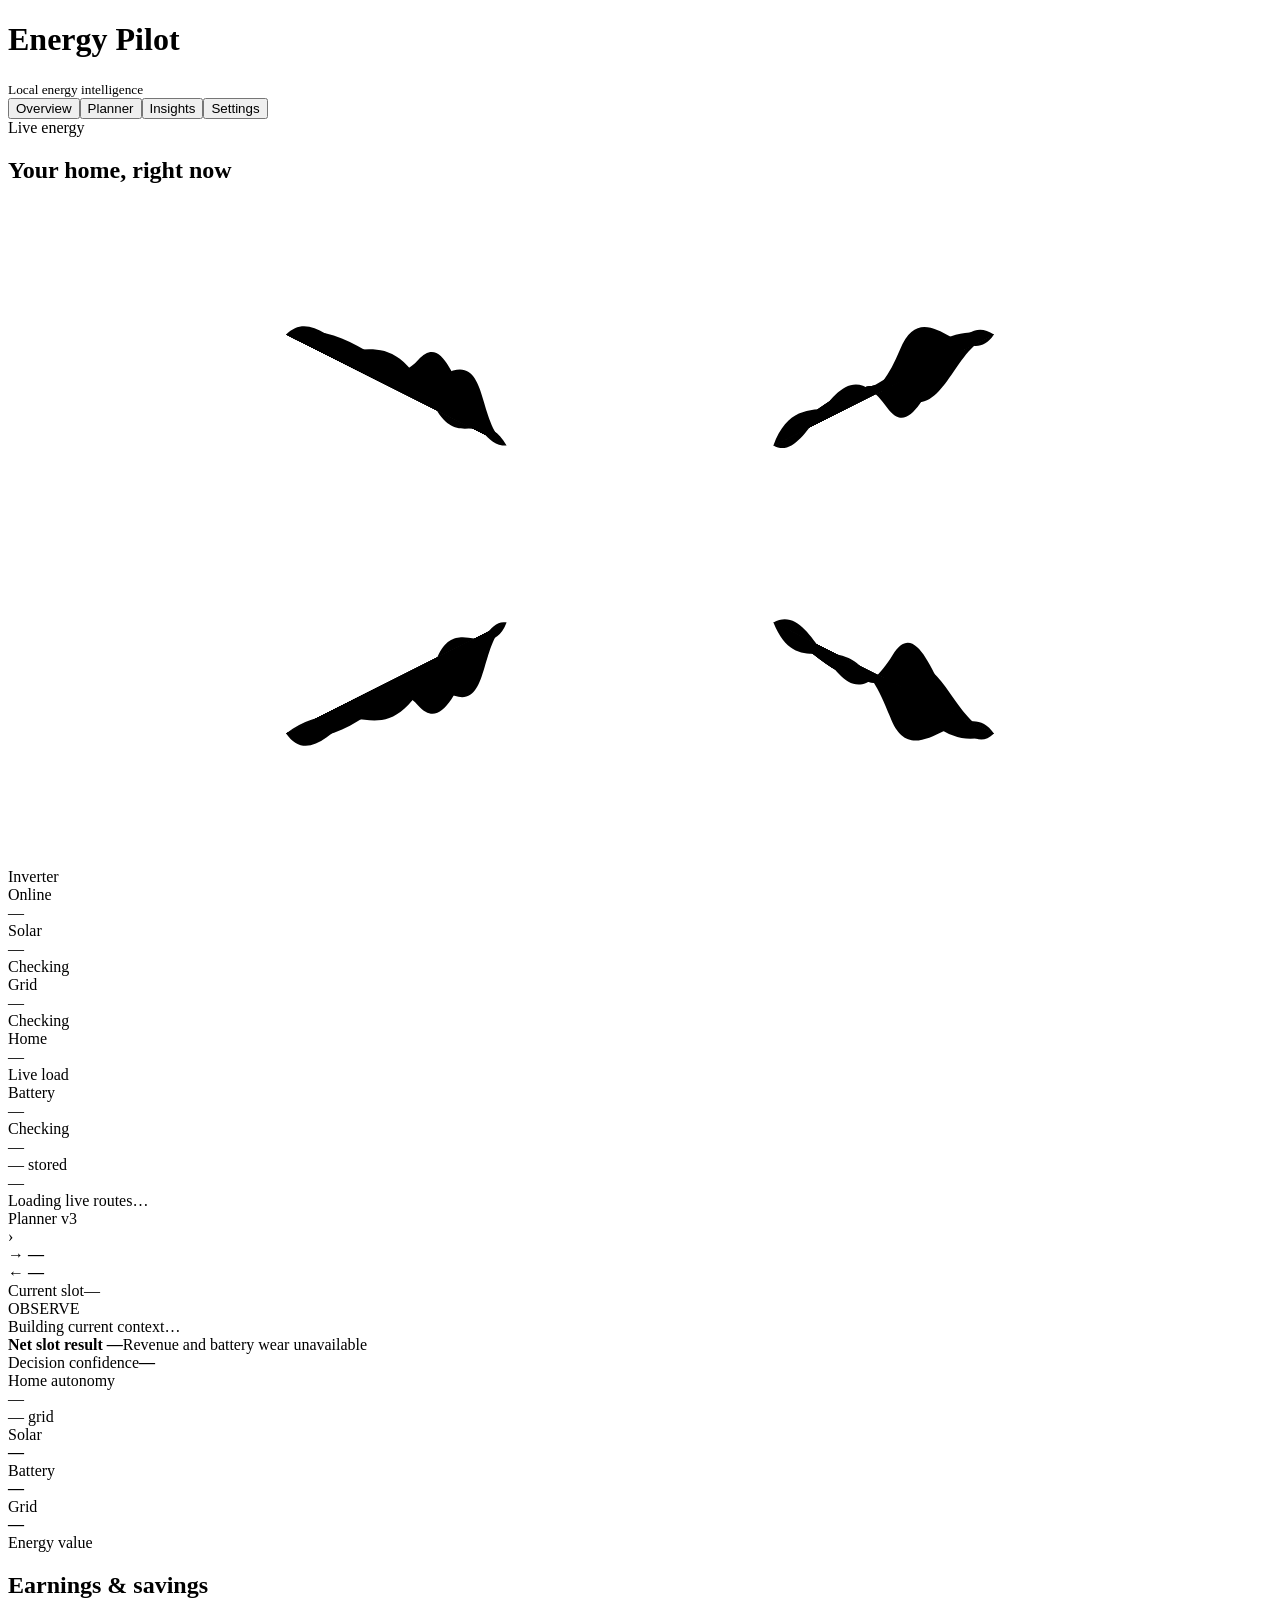
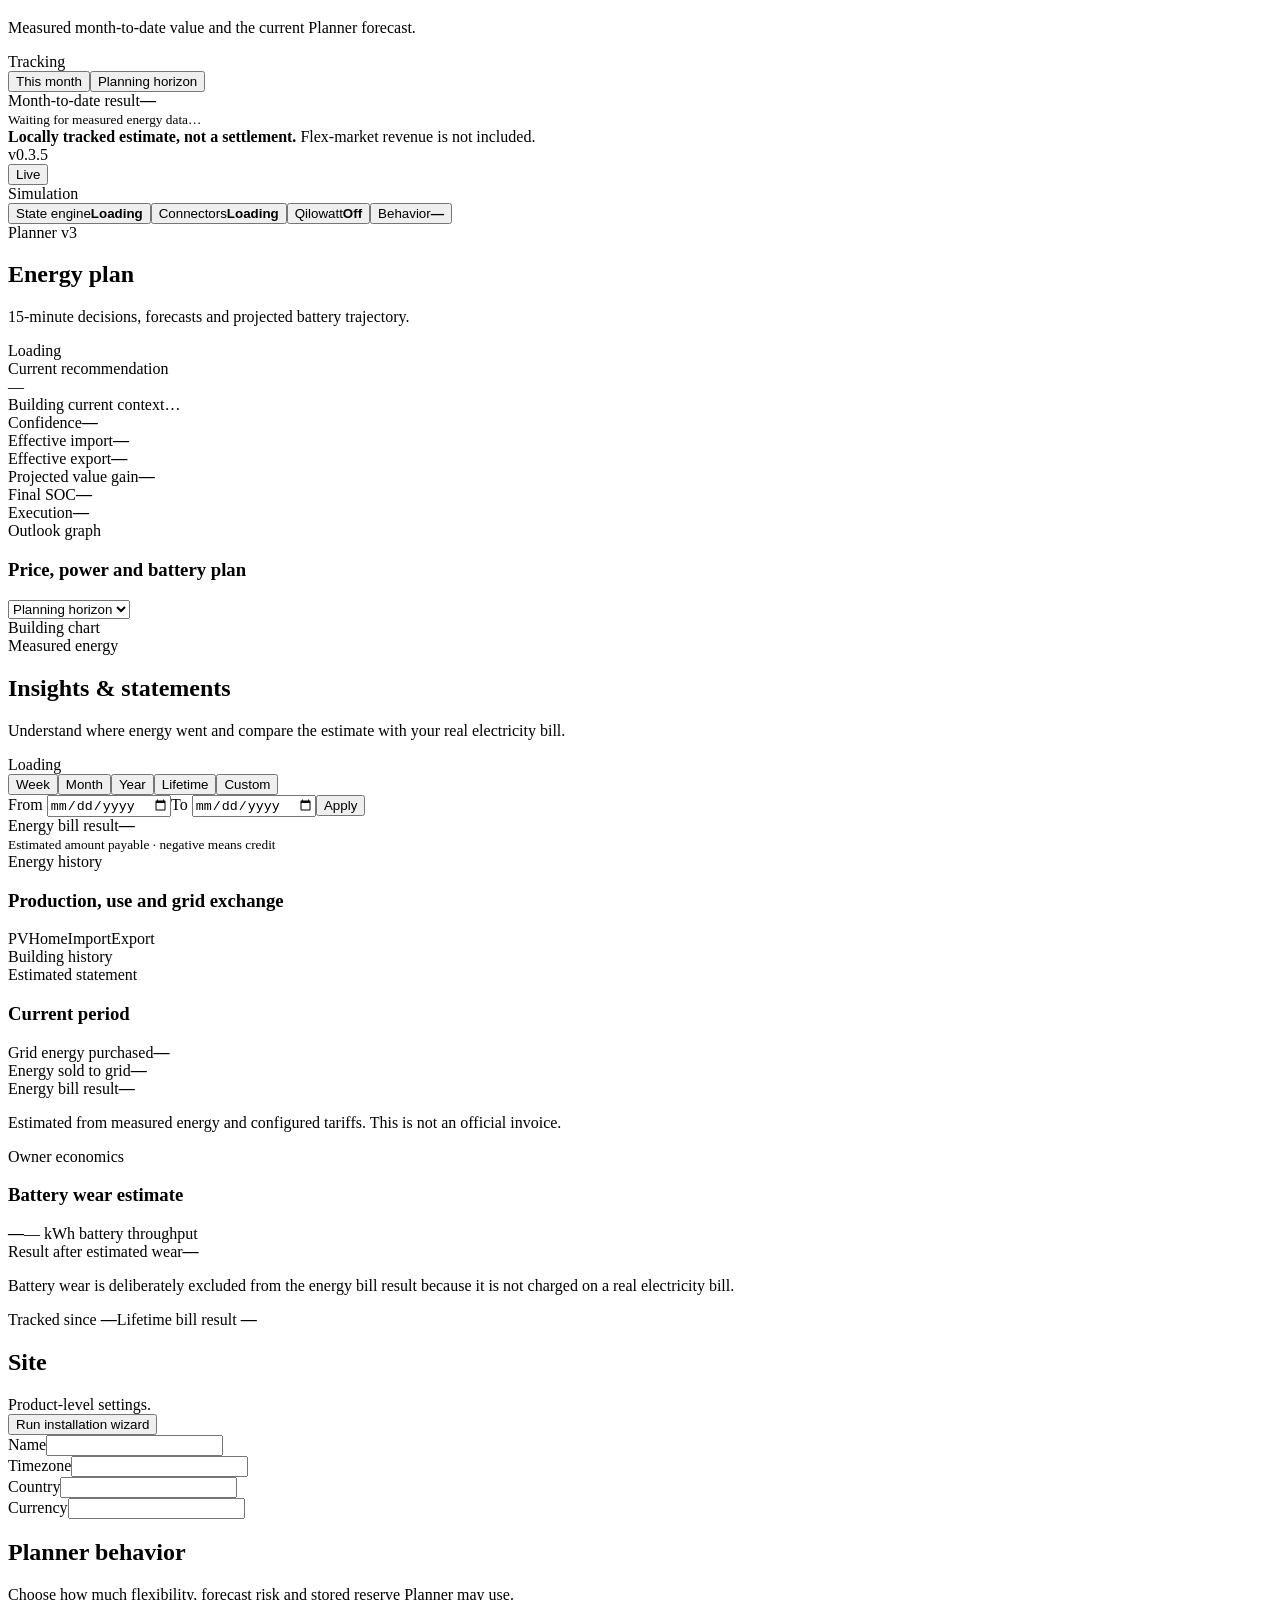
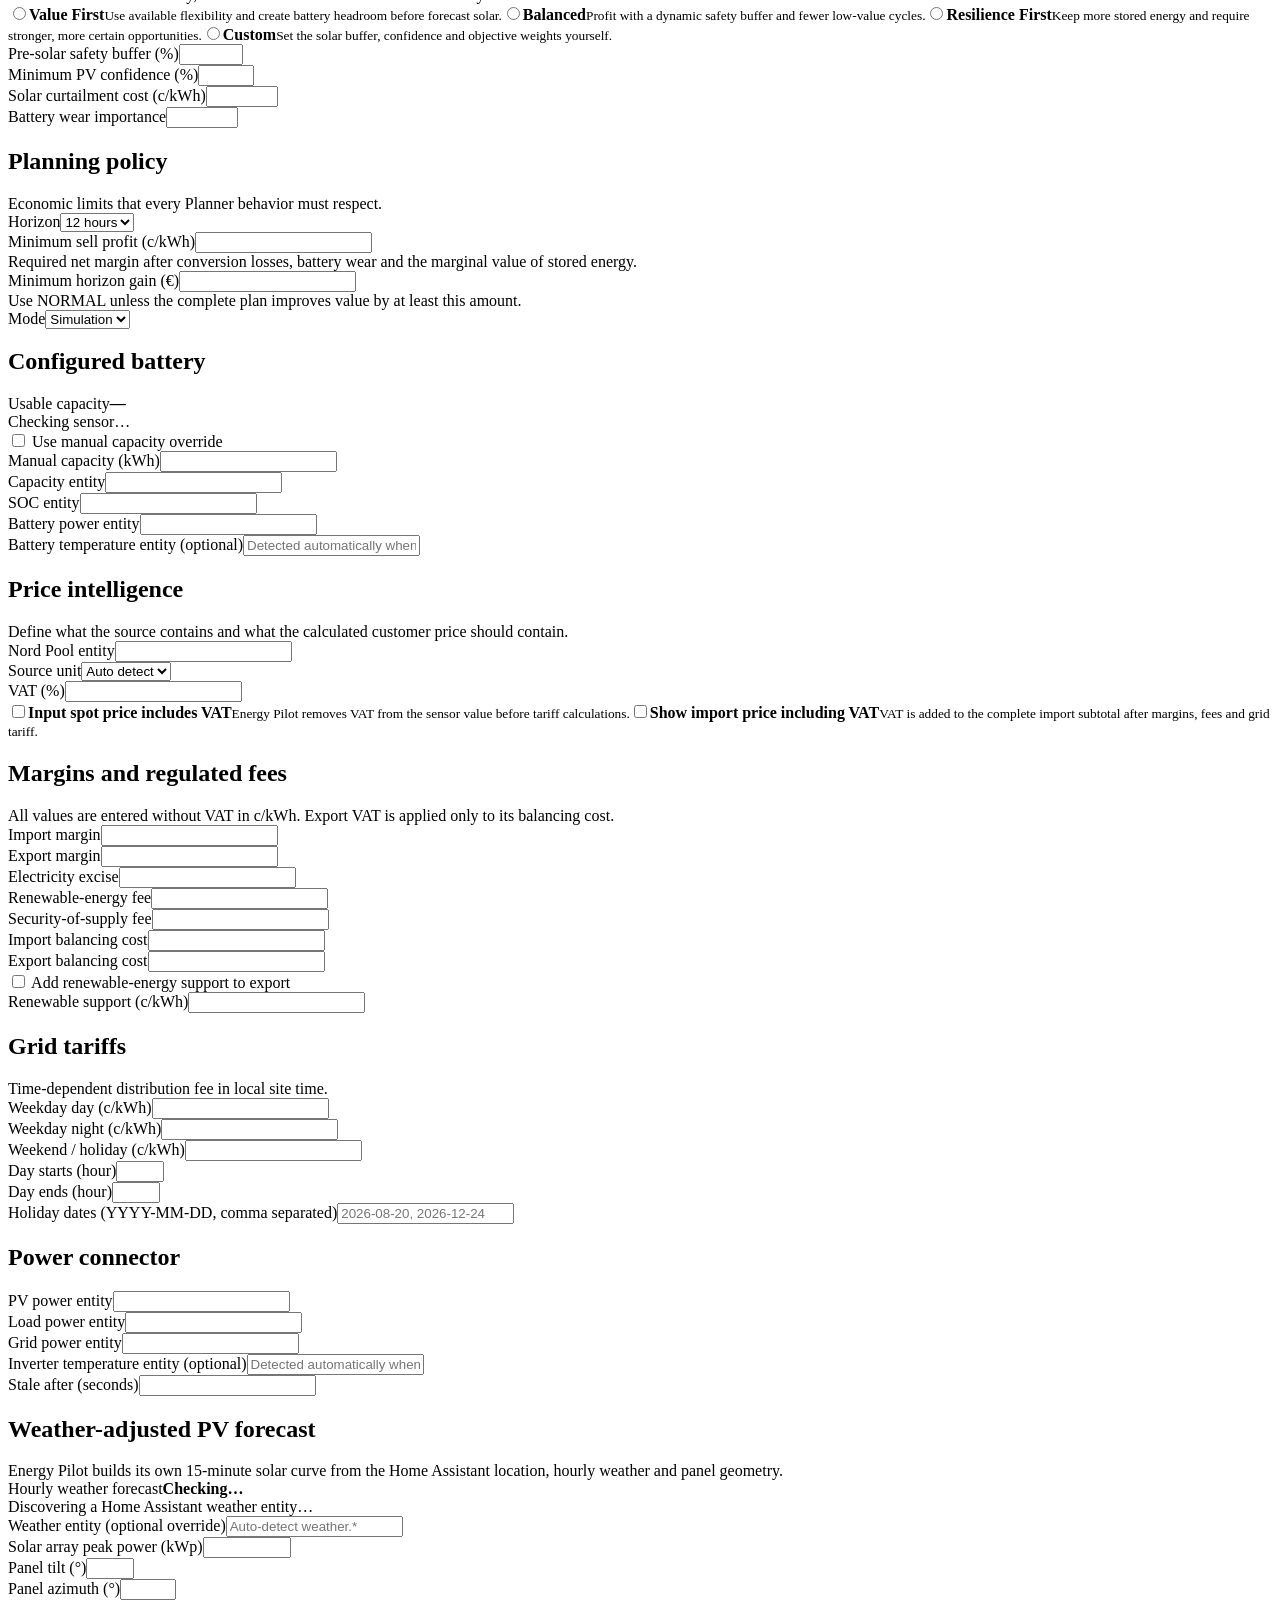
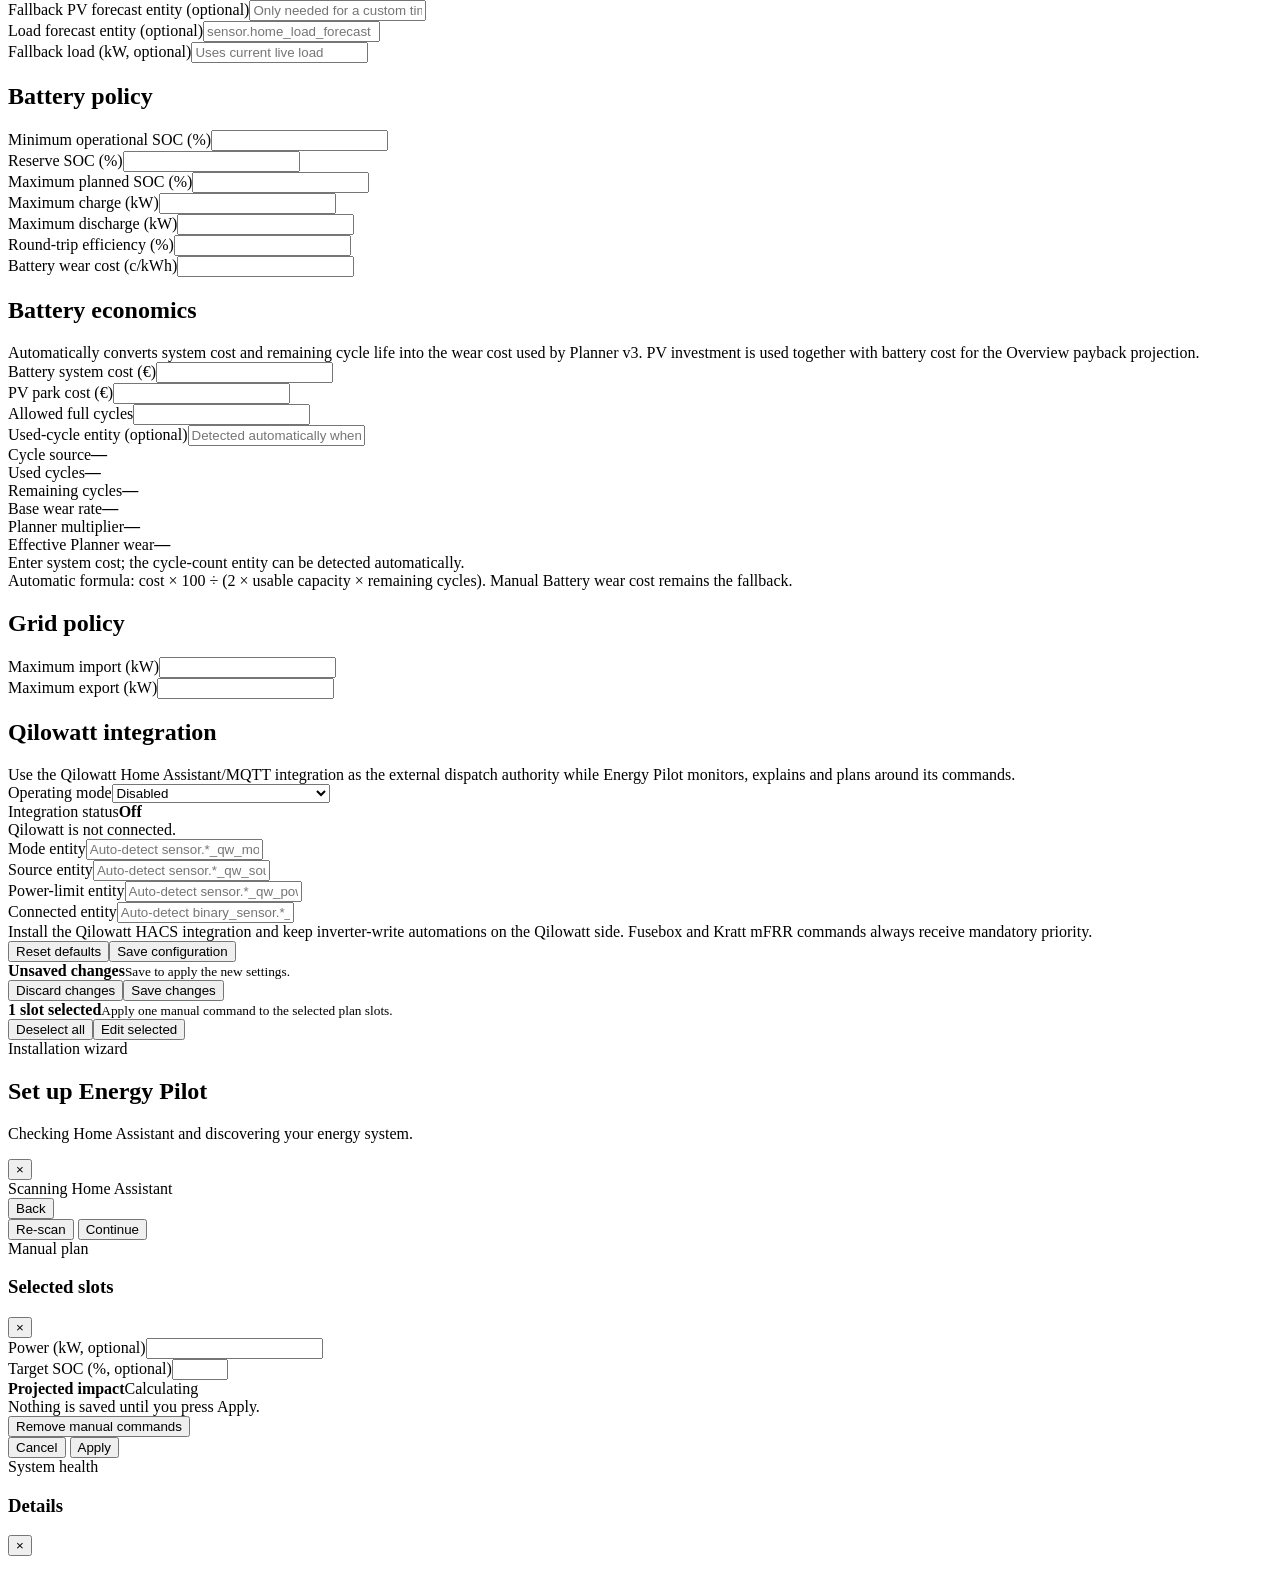
==== energy_pilot/app/static/index.html @ bb008807 "Release Energy Pilot v0.3.5" ====
<!doctype html>
<html lang="en">
<head>
<meta charset="utf-8"><meta name="viewport" content="width=device-width,initial-scale=1">
<title>Energy Pilot</title>
<link rel="icon" href="static/house.svg?v=0.3.5" type="image/svg+xml">
<link rel="stylesheet" href="static/styles.css?v=0.3.5-energy-value">
</head><body><main>
<div class="topbar"><div class="brand"><div class="mark"><span class="icon-shape icon-house" aria-hidden="true"></span></div><div><h1>Energy Pilot</h1><small id="siteLabel">Local energy intelligence</small></div></div><div class="nav" aria-label="Primary navigation"><button class="tab active" data-tab="overview"><span class="icon-shape icon-house nav-icon" aria-hidden="true"></span><span>Overview</span></button><button class="tab" data-tab="plannerPage"><span class="icon-shape icon-planner nav-icon" aria-hidden="true"></span><span>Planner</span></button><button class="tab" data-tab="insightsPage"><span class="icon-shape icon-insights nav-icon" aria-hidden="true"></span><span>Insights</span></button><button class="tab" data-tab="settings"><span class="icon-shape icon-settings nav-icon" aria-hidden="true"></span><span>Settings</span></button></div></div>
<section id="overview"><div class="hero">
<div class="card flow-card"><div class="flow-title"><div class="eyebrow">Live energy</div><h2>Your home, right now</h2><span id="flowHeadline" aria-hidden="true"></span></div>
<div class="stage">
<svg viewBox="0 0 900 470" preserveAspectRatio="none" aria-hidden="true">
<defs>
<linearGradient id="gradSolarInverter" x1="198" y1="93" x2="355" y2="172" gradientUnits="userSpaceOnUse"><stop stop-color="#ffb45c"/><stop offset=".47" stop-color="#ee62fa"/><stop offset="1" stop-color="#7db8ff"/></linearGradient>
<linearGradient id="gradGridInverter" x1="198" y1="377" x2="355" y2="298" gradientUnits="userSpaceOnUse"><stop stop-color="#55b7ff"/><stop offset=".5" stop-color="#dc5eff"/><stop offset="1" stop-color="#7db8ff"/></linearGradient>
<linearGradient id="gradInverterHome" x1="545" y1="172" x2="702" y2="93" gradientUnits="userSpaceOnUse"><stop stop-color="#7db8ff"/><stop offset=".5" stop-color="#ed68ff"/><stop offset="1" stop-color="#a8e06f"/></linearGradient>
<linearGradient id="gradInverterBattery" x1="545" y1="298" x2="702" y2="377" gradientUnits="userSpaceOnUse"><stop stop-color="#7db8ff"/><stop offset=".48" stop-color="#e96cff"/><stop offset="1" stop-color="#42e7d2"/></linearGradient>
<linearGradient id="gradCoolFlow"><stop stop-color="#57aef0"/><stop offset=".48" stop-color="#55cbd1"/><stop offset="1" stop-color="#65df9a"/></linearGradient>
<filter id="energyBlur" x="-60%" y="-120%" width="220%" height="340%"><feGaussianBlur stdDeviation="15"/></filter>
<filter id="energyGlow" x="-40%" y="-80%" width="180%" height="260%"><feGaussianBlur stdDeviation="3.2" result="blur"/><feMerge><feMergeNode in="blur"/><feMergeNode in="SourceGraphic"/></feMerge></filter>
<filter id="energyCoreGlow" x="-60%" y="-100%" width="220%" height="300%"><feGaussianBlur stdDeviation="5.5" result="wide"/><feGaussianBlur stdDeviation="1.4" result="tight"/><feMerge><feMergeNode in="wide"/><feMergeNode in="tight"/><feMergeNode in="SourceGraphic"/></feMerge></filter>
<filter id="energySparkGlow" x="-80%" y="-140%" width="260%" height="380%"><feGaussianBlur stdDeviation="2" result="blur"/><feMerge><feMergeNode in="blur"/><feMergeNode in="SourceGraphic"/></feMerge></filter>
</defs>
<g class="energy-route" style="--route-stroke:url(#gradSolarInverter)" data-energy-route="pathSolarInverter"><path class="energy-guide" d="M198 93 C244 88 272 126 310 126 S333 159 355 172"/><path class="energy-aurora" d="M198 93 C244 88 272 126 310 126 S333 159 355 172"/><path class="energy-wave" d="M198 93 C236 105 271 105 307 132 S335 161 355 172"/><path class="energy-wave secondary" d="M198 93 C245 78 279 137 311 121 S333 155 355 172"/><path class="energy-ribbon" d="M198 93 C225 65 260 146 292 111 C318 82 324 173 355 172"/><path class="energy-ribbon secondary" d="M198 93 C250 124 267 73 303 143 C321 178 339 143 355 172"/><path class="energy-core" d="M198 93 C244 88 272 126 310 126 S333 159 355 172"/><path class="energy-glint" d="M198 93 C244 88 272 126 310 126 S333 159 355 172"/></g>
<g class="energy-route" style="--route-stroke:url(#gradGridInverter)" data-energy-route="pathGridInverter"><path class="energy-guide" d="M198 377 C246 384 269 340 310 342 S334 311 355 298"/><path class="energy-aurora" d="M198 377 C246 384 269 340 310 342 S334 311 355 298"/><path class="energy-wave" d="M198 377 C236 366 273 368 307 335 S335 308 355 298"/><path class="energy-wave secondary" d="M198 377 C246 394 278 328 311 347 S334 315 355 298"/><path class="energy-ribbon" d="M198 377 C224 414 259 320 292 357 C319 387 331 292 355 298"/><path class="energy-ribbon secondary" d="M198 377 C247 340 268 407 306 322 C320 291 344 327 355 298"/><path class="energy-core" d="M198 377 C246 384 269 340 310 342 S334 311 355 298"/><path class="energy-glint" d="M198 377 C246 384 269 340 310 342 S334 311 355 298"/></g>
<g class="energy-route" style="--route-stroke:url(#gradInverterHome)" data-energy-route="pathInverterHome"><path class="energy-guide" d="M545 172 C574 150 590 127 630 129 S673 98 702 93"/><path class="energy-aurora" d="M545 172 C574 150 590 127 630 129 S673 98 702 93"/><path class="energy-wave" d="M545 172 C575 160 596 116 632 137 S671 101 702 93"/><path class="energy-wave secondary" d="M545 172 C572 140 601 143 631 120 S676 87 702 93"/><path class="energy-ribbon" d="M545 172 C573 188 588 91 626 145 C652 181 667 69 702 93"/><path class="energy-ribbon secondary" d="M545 172 C565 119 605 177 635 104 C653 60 683 122 702 93"/><path class="energy-core" d="M545 172 C574 150 590 127 630 129 S673 98 702 93"/><path class="energy-glint" d="M545 172 C574 150 590 127 630 129 S673 98 702 93"/></g>
<g class="energy-route" style="--route-stroke:url(#gradInverterBattery)" data-energy-route="pathInverterBattery"><path class="energy-guide" d="M545 298 C575 319 591 344 630 341 S674 372 702 377"/><path class="energy-aurora" d="M545 298 C575 319 591 344 630 341 S674 372 702 377"/><path class="energy-wave" d="M545 298 C574 307 599 355 632 333 S671 370 702 377"/><path class="energy-wave secondary" d="M545 298 C572 330 602 326 632 350 S676 388 702 377"/><path class="energy-ribbon" d="M545 298 C566 349 598 284 628 365 C645 411 681 346 702 377"/><path class="energy-ribbon secondary" d="M545 298 C579 279 590 386 630 321 C656 279 672 406 702 377"/><path class="energy-core" d="M545 298 C575 319 591 344 630 341 S674 372 702 377"/><path class="energy-glint" d="M545 298 C575 319 591 344 630 341 S674 372 702 377"/></g>
</svg>
<div id="inverterNode" class="node inverter-node active"><div class="node-top"><span>Inverter</span><span class="node-icon"><span class="icon-shape icon-inverter" aria-hidden="true"></span></span></div><div><div class="node-value inverter-state">Online</div><div id="inverterTemperature" class="temperature">—</div></div></div>
<div id="solarNode" class="node solar-node"><div class="node-top"><span>Solar</span><span class="node-icon"><span class="icon-shape icon-solar" aria-hidden="true"></span></span></div><div><div id="pvPower" class="node-value">—</div><div id="pvState" class="node-state">Checking</div></div></div>
<div id="gridNode" class="node grid-node"><div class="node-top"><span>Grid</span><span class="node-icon"><span class="icon-shape icon-grid" aria-hidden="true"></span></span></div><div><div id="gridPower" class="node-value">—</div><div id="gridState" class="node-state">Checking</div></div></div>
<div id="homeNode" class="node home-node"><div class="node-top"><span>Home</span><span class="node-icon"><span class="icon-shape icon-house" aria-hidden="true"></span></span></div><div><div id="loadPower" class="node-value">—</div><div class="node-state">Live load</div></div></div>
<div id="batteryNode" class="node battery-node"><div class="node-top"><span>Battery</span><span class="node-icon"><span class="icon-shape icon-battery" aria-hidden="true"></span></span></div><div><div id="batteryPower" class="node-value">—</div><div id="batteryState" class="node-state">Checking</div><div id="batteryTemperature" class="temperature">—</div><div id="energyStored" class="stored-energy">— stored</div></div><div id="batterySoc" class="soc">—</div></div>
</div><div id="flowRoutes" class="route-chips"><span class="route-chip">Loading live routes…</span></div></div>
<div class="side">
<div id="plannerCard" class="card planner explainable" data-tone="neutral" data-open-page="plannerPage" role="button" tabindex="0">
<div class="planner-card-head"><div class="eyebrow">Planner v3</div><span class="planner-card-arrow" aria-hidden="true">›</span></div>
<div class="planner-prices" aria-label="Current slot prices"><div><strong id="plannerImportPrice">→ —</strong></div><div><strong id="plannerExportPrice">← —</strong></div></div>
<div class="planner-slot-meta"><span id="plannerSlotTime">Current slot</span><span id="plannerSlotRemaining">—</span></div>
<div class="planner-slot-progress" aria-hidden="true"><i id="plannerSlotProgress"></i></div>
<div id="plannerAction" class="planner-action">OBSERVE</div>
<div id="plannerReason" class="planner-reason">Building current context…</div>
<div class="planner-economics"><strong id="plannerNetResult">Net slot result —</strong><span id="plannerEconomicsDetail">Revenue and battery wear unavailable</span></div>
<div class="confidence explainable" data-explain="confidence" role="button" tabindex="0"><div class="confidence-head"><span>Decision confidence</span><strong id="confidenceValue">—</strong></div><div class="bar"><i id="confidenceBar"></i></div></div>
<span id="executionMode" hidden>Simulation only</span>
</div>
<div class="card balance explainable" data-explain="autonomy" role="button" tabindex="0"><div class="balance-head"><div><div class="eyebrow">Home autonomy</div><div id="autonomyValue" class="autonomy">—</div></div><div class="muted" id="gridDependency">— grid</div></div><div class="supply"><div class="supply-row"><span>Solar</span><div class="supply-track"><i id="sharePv" class="pv"></i></div><strong id="sharePvValue">—</strong></div><div class="supply-row"><span>Battery</span><div class="supply-track"><i id="shareBattery" class="battery"></i></div><strong id="shareBatteryValue">—</strong></div><div class="supply-row"><span>Grid</span><div class="supply-track"><i id="shareGrid" class="grid"></i></div><strong id="shareGridValue">—</strong></div></div></div>
</div></div>
<section class="card benefits" aria-labelledby="benefitsTitle"><div class="benefits-head"><div class="benefits-title"><div class="eyebrow">Energy value</div><h2 id="benefitsTitle">Earnings &amp; savings</h2><p>Measured month-to-date value and the current Planner forecast.</p></div><div class="benefits-controls"><span id="benefitBadge" class="forecast-badge">Tracking</span><div class="benefit-period" role="group" aria-label="Earnings period"><button class="active" type="button" data-benefit-period="month">This month</button><button type="button" data-benefit-period="horizon">Planning horizon</button></div></div></div><div class="benefits-body"><div class="benefit-total"><div><span id="benefitTotalLabel">Month-to-date result</span><strong id="benefitTotal">—</strong></div><small id="benefitTotalDetail">Waiting for measured energy data…</small></div><div id="benefitGrid" class="benefit-grid"></div></div><div id="benefitsNote" class="benefits-note"><strong>Locally tracked estimate, not a settlement.</strong> Flex-market revenue is not included.</div></section>
<footer class="system-footer" aria-label="System health"><div class="pill badge-version">v<span id="versionLabel">0.3.5</span></div><button class="pill top-status" type="button" data-explain="updated" aria-label="Live data status and last update"><i class="live-dot"></i><span id="freshness">Live</span></button><div class="pill" id="modeBadge">Simulation</div><button class="system-chip" type="button" data-explain="state"><span>State engine</span><span class="health-value"><i id="systemDot" class="dot"></i><strong id="systemState">Loading</strong></span></button><button class="system-chip" type="button" data-explain="connectors"><span>Connectors</span><span class="health-value"><i id="connectorDot" class="dot"></i><strong id="connectorState">Loading</strong></span></button><button class="system-chip" type="button" data-explain="qilowatt"><span>Qilowatt</span><span class="health-value"><i id="qilowattDot" class="dot"></i><strong id="qilowattState">Off</strong></span></button><button class="system-chip" type="button" data-explain="strategy"><span>Behavior</span><strong id="strategyValue">—</strong></button></footer>
</section>
<section id="plannerPage" class="planner-page hidden">
<div class="planner-page-head"><div><div class="eyebrow">Planner v3</div><h2>Energy plan</h2><p>15-minute decisions, forecasts and projected battery trajectory.</p></div><span id="plannerPageQuality" class="forecast-badge">Loading</span></div>
<section class="card planner-now"><div><div class="eyebrow">Current recommendation</div><div id="plannerPageAction" class="planner-now-action">—</div><div id="plannerPageReason" class="planner-reason">Building current context…</div></div><div class="planner-now-meta"><div><span>Confidence</span><strong id="plannerPageConfidence">—</strong></div><div><span>Effective import</span><strong id="plannerPageImport">—</strong></div><div><span>Effective export</span><strong id="plannerPageExport">—</strong></div><div><span>Projected value gain</span><strong id="plannerPageGain">—</strong></div><div><span>Final SOC</span><strong id="plannerPageFinalSoc">—</strong></div><div><span>Execution</span><strong id="plannerPageExecution">—</strong></div></div></section>
<section class="card planner-chart-card"><div class="planner-chart-head"><div><div class="eyebrow">Outlook graph</div><h3>Price, power and battery plan</h3></div><div class="planner-chart-controls"><select id="plannerRange" class="planner-range" aria-label="Chart period"><option value="12h">Next 12 hours</option><option value="today">Today</option><option value="tomorrow">Tomorrow</option><option value="horizon" selected>Planning horizon</option></select><div id="plannerLegend" class="chart-legend"></div></div></div><div id="plannerChartScroll" class="planner-chart-scroll"><div id="plannerChartTooltip" class="chart-tooltip"></div><div id="plannerChart" class="chart-empty"><span class="loading-indicator centered"><i class="loading-spinner" aria-hidden="true"></i><span>Building chart</span></span></div></div></section>
<section class="card planner-plan-card"><div id="plannerPagePlan"></div></section>
</section>
<section id="insightsPage" class="insights-page hidden">
<div class="insights-head"><div><div class="eyebrow">Measured energy</div><h2>Insights &amp; statements</h2><p>Understand where energy went and compare the estimate with your real electricity bill.</p></div><span id="insightsCoverage" class="forecast-badge">Loading</span></div>
<div class="insights-toolbar"><div class="insights-periods" role="group" aria-label="Statistics period"><button type="button" data-insights-period="week">Week</button><button class="active" type="button" data-insights-period="month">Month</button><button type="button" data-insights-period="year">Year</button><button type="button" data-insights-period="lifetime">Lifetime</button><button type="button" data-insights-period="custom">Custom</button></div><div id="insightsCustom" class="insights-custom hidden"><label>From <input id="insightsStart" type="date"></label><label>To <input id="insightsEnd" type="date"></label><button id="insightsApply" class="btn" type="button">Apply</button></div></div>
<section class="insights-summary"><div class="benefit-total"><div><span>Energy bill result</span><strong id="insightsBillResult">—</strong></div><small>Estimated amount payable · negative means credit</small></div><div id="insightsMetrics" class="benefit-grid"></div></section>
<section class="card insights-chart-card"><div class="insights-section-head"><div><div class="eyebrow">Energy history</div><h3>Production, use and grid exchange</h3></div><div class="insights-legend"><span><i class="pv"></i>PV</span><span><i class="load"></i>Home</span><span><i class="import"></i>Import</span><span><i class="export"></i>Export</span></div></div><div id="insightsChart" class="insights-chart"><span class="loading-indicator centered"><i class="loading-spinner" aria-hidden="true"></i><span>Building history</span></span></div></section>
<div class="insights-bottom"><section class="card statement-card"><div class="eyebrow">Estimated statement</div><h3 id="statementPeriod">Current period</h3><div class="statement-row"><span>Grid energy purchased</span><strong id="statementImport">—</strong></div><div class="statement-row"><span>Energy sold to grid</span><strong id="statementExport">—</strong></div><div class="statement-row statement-total"><span>Energy bill result</span><strong id="statementResult">—</strong></div><p>Estimated from measured energy and configured tariffs. This is not an official invoice.</p></section><section class="card owner-cost-card"><div class="eyebrow">Owner economics</div><h3>Battery wear estimate</h3><strong id="insightsWear">—</strong><span id="insightsThroughput">— kWh battery throughput</span><div class="owner-separator"></div><span>Result after estimated wear</span><strong id="insightsAfterWear">—</strong><p>Battery wear is deliberately excluded from the energy bill result because it is not charged on a real electricity bill.</p></section></div>
<section class="insights-lifetime"><span>Tracked since <strong id="insightsSince">—</strong></span><span>Lifetime bill result <strong id="insightsLifetime">—</strong></span></section>
</section>
<section id="settings" class="hidden"><div class="settings">
<div class="group"><h2>Site</h2><div class="group-intro">Product-level settings.</div><button id="setupWizardButton" class="btn setup-launch" type="button">Run installation wizard</button><div class="field"><label>Name</label><input id="siteName"></div><div class="field"><label>Timezone</label><input id="timezone"></div><div class="field"><label>Country</label><input id="country" maxlength="2"></div><div class="field"><label>Currency</label><input id="currency" maxlength="3"></div></div>
<div class="group"><h2>Planner behavior</h2><div class="group-intro">Choose how much flexibility, forecast risk and stored reserve Planner may use.</div><div class="behavior-grid" role="radiogroup" aria-label="Planner behavior"><label class="behavior-option"><input type="radio" name="behaviorProfile" value="value_first"><span class="behavior-card"><strong>Value First</strong><small>Use available flexibility and create battery headroom before forecast solar.</small></span></label><label class="behavior-option"><input type="radio" name="behaviorProfile" value="balanced"><span class="behavior-card"><strong>Balanced</strong><small>Profit with a dynamic safety buffer and fewer low-value cycles.</small></span></label><label class="behavior-option"><input type="radio" name="behaviorProfile" value="resilience_first"><span class="behavior-card"><strong>Resilience First</strong><small>Keep more stored energy and require stronger, more certain opportunities.</small></span></label><label class="behavior-option"><input type="radio" name="behaviorProfile" value="custom"><span class="behavior-card"><strong>Custom</strong><small>Set the solar buffer, confidence and objective weights yourself.</small></span></label></div><div id="behaviorSummary" class="detected behavior-summary"></div><div id="customBehavior" class="hidden"><div class="settings-grid"><div class="field"><label>Pre-solar safety buffer (%)</label><input id="customSolarBuffer" type="number" min="0" max="50" step="0.5"></div><div class="field"><label>Minimum PV confidence (%)</label><input id="customForecastConfidence" type="number" min="0" max="100" step="1"></div><div class="field"><label>Solar curtailment cost (c/kWh)</label><input id="customCurtailmentPenalty" type="number" min="0" max="100" step="0.1"></div><div class="field"><label>Battery wear importance</label><input id="customWearMultiplier" type="number" min="0.1" max="10" step="0.05"></div></div></div><input id="strategy" type="hidden" value="export_value"></div>
<div class="group"><h2>Planning policy</h2><div class="group-intro">Economic limits that every Planner behavior must respect.</div><div class="field"><label>Horizon</label><select id="horizon"><option value="12">12 hours</option><option value="24">24 hours</option><option value="36">36 hours</option><option value="48">48 hours</option></select></div><div class="settings-grid"><div class="field"><label>Minimum sell profit (c/kWh)</label><input id="minimumSellProfit" type="number" min="0" step="0.1"><div class="source">Required net margin after conversion losses, battery wear and the marginal value of stored energy.</div></div><div class="field"><label>Minimum horizon gain (€)</label><input id="minimumHorizonGain" type="number" min="0" step="0.01"><div class="source">Use NORMAL unless the complete plan improves value by at least this amount.</div></div></div><div class="field"><label>Mode</label><select id="mode"><option value="simulation">Simulation</option><option value="approval">Approval</option><option value="live">Live</option></select></div></div>
<div class="group"><h2>Configured battery</h2><div class="detected"><div class="detected-row"><span>Usable capacity</span><strong id="detectedCapacity">—</strong></div><div id="detectedCapacityStatus" class="source">Checking sensor…</div></div><label class="switchline"><input id="manualToggle" type="checkbox"> Use manual capacity override</label><div id="manualWrap" class="field hidden"><label>Manual capacity (kWh)</label><input id="manualCapacity" type="number" step="0.01"></div><div id="capacityEntityWrap" class="field"><label>Capacity entity</label><input id="capacityEntity"></div><div class="field"><label>SOC entity</label><input id="socEntity"></div><div class="field"><label>Battery power entity</label><input id="powerEntity"></div><div class="field"><label>Battery temperature entity (optional)</label><input id="batteryTemperatureEntity" placeholder="Detected automatically when left empty"></div></div>
<div class="group"><h2>Price intelligence</h2><div class="group-intro">Define what the source contains and what the calculated customer price should contain.</div><div class="field"><label>Nord Pool entity</label><input id="priceEntity"></div><div class="settings-grid"><div class="field"><label>Source unit</label><select id="priceUnit"><option value="auto">Auto detect</option><option value="eur_per_kwh">EUR/kWh</option><option value="cents_per_kwh">c/kWh</option><option value="eur_per_mwh">EUR/MWh</option></select></div><div class="field"><label>VAT (%)</label><input id="vatPercent" type="number" step="0.1"></div></div><div class="tax-options"><label class="tax-option"><input id="sourceIncludesVat" type="checkbox"><span><strong>Input spot price includes VAT</strong><small>Energy Pilot removes VAT from the sensor value before tariff calculations.</small></span></label><label class="tax-option"><input id="includeVat" type="checkbox"><span><strong>Show import price including VAT</strong><small>VAT is added to the complete import subtotal after margins, fees and grid tariff.</small></span></label></div></div>
<div class="group"><h2>Margins and regulated fees</h2><div class="group-intro">All values are entered without VAT in c/kWh. Export VAT is applied only to its balancing cost.</div><div class="settings-grid"><div class="field"><label>Import margin</label><input id="importMargin" type="number" step="0.001"></div><div class="field"><label>Export margin</label><input id="exportMargin" type="number" step="0.001"></div><div class="field"><label>Electricity excise</label><input id="electricityExcise" type="number" step="0.001"></div><div class="field"><label>Renewable-energy fee</label><input id="renewableFee" type="number" step="0.001"></div><div class="field"><label>Security-of-supply fee</label><input id="securityFee" type="number" step="0.001"></div><div class="field"><label>Import balancing cost</label><input id="importBalancingCost" type="number" step="0.001"></div><div class="field"><label>Export balancing cost</label><input id="exportBalancingCost" type="number" step="0.001"></div></div><label class="switchline"><input id="renewableSupportEnabled" type="checkbox"> Add renewable-energy support to export</label><div class="field"><label>Renewable support (c/kWh)</label><input id="renewableSupport" type="number" step="0.001"></div></div>
<div class="group"><h2>Grid tariffs</h2><div class="group-intro">Time-dependent distribution fee in local site time.</div><div class="settings-grid"><div class="field"><label>Weekday day (c/kWh)</label><input id="gridWeekdayDay" type="number" step="0.001"></div><div class="field"><label>Weekday night (c/kWh)</label><input id="gridWeekdayNight" type="number" step="0.001"></div><div class="field"><label>Weekend / holiday (c/kWh)</label><input id="gridWeekendHoliday" type="number" step="0.001"></div><div class="field"><label>Day starts (hour)</label><input id="gridDayStart" type="number" min="0" max="23" step="1"></div><div class="field"><label>Day ends (hour)</label><input id="gridDayEnd" type="number" min="1" max="24" step="1"></div></div><div class="field"><label>Holiday dates (YYYY-MM-DD, comma separated)</label><input id="holidayDates" placeholder="2026-08-20, 2026-12-24"></div></div>
<div class="group"><h2>Power connector</h2><div class="field"><label>PV power entity</label><input id="pvEntity"></div><div class="field"><label>Load power entity</label><input id="loadEntity"></div><div class="field"><label>Grid power entity</label><input id="gridEntity"></div><div class="field"><label>Inverter temperature entity (optional)</label><input id="inverterTemperatureEntity" placeholder="Detected automatically when left empty"></div><div class="field"><label>Stale after (seconds)</label><input id="staleAfter" type="number" step="1"></div></div>
<div class="group"><h2>Weather-adjusted PV forecast</h2><div class="group-intro">Energy Pilot builds its own 15-minute solar curve from the Home Assistant location, hourly weather and panel geometry.</div><div class="detected"><div class="detected-row"><span>Hourly weather forecast</span><strong id="solarForecastStatus">Checking…</strong></div><div id="solarForecastDetail" class="source">Discovering a Home Assistant weather entity…</div></div><div class="field"><label>Weather entity (optional override)</label><input id="weatherEntity" placeholder="Auto-detect weather.*"></div><div class="settings-grid"><div class="field"><label>Solar array peak power (kWp)</label><input id="solarPeakKw" type="number" min="0.1" max="1000" step="0.01"></div><div class="field"><label>Panel tilt (°)</label><input id="solarTilt" type="number" min="0" max="90" step="1"></div><div class="field"><label>Panel azimuth (°)</label><input id="solarAzimuth" type="number" min="0" max="360" step="1"></div></div><div class="field"><label>Fallback PV forecast entity (optional)</label><input id="pvForecastEntity" placeholder="Only needed for a custom timestamped sensor"></div><div class="field"><label>Load forecast entity (optional)</label><input id="loadForecastEntity" placeholder="sensor.home_load_forecast"></div><div class="field"><label>Fallback load (kW, optional)</label><input id="fallbackLoad" type="number" min="0" step="0.01" placeholder="Uses current live load"></div></div>
<div class="group"><h2>Battery policy</h2><div class="field"><label>Minimum operational SOC (%)</label><input id="minSoc" type="number" step="0.1"></div><div class="field"><label>Reserve SOC (%)</label><input id="reserveSoc" type="number" step="0.1"></div><div class="field"><label>Maximum planned SOC (%)</label><input id="maxSoc" type="number" step="0.1"></div><div class="settings-grid"><div class="field"><label>Maximum charge (kW)</label><input id="maxCharge" type="number" step="0.1"></div><div class="field"><label>Maximum discharge (kW)</label><input id="maxDischarge" type="number" step="0.1"></div><div class="field"><label>Round-trip efficiency (%)</label><input id="batteryEfficiency" type="number" step="0.1"></div><div class="field"><label>Battery wear cost (c/kWh)</label><input id="degradationCost" type="number" step="0.01"></div></div></div>
<div class="group"><h2>Battery economics</h2><div class="group-intro">Automatically converts system cost and remaining cycle life into the wear cost used by Planner v3. PV investment is used together with battery cost for the Overview payback projection.</div><div class="settings-grid"><div class="field"><label>Battery system cost (€)</label><input id="batterySystemCost" type="number" min="0" step="1"></div><div class="field"><label>PV park cost (€)</label><input id="pvSystemCost" type="number" min="0" step="1"></div><div class="field"><label>Allowed full cycles</label><input id="batteryAllowedCycles" type="number" min="1" step="1"></div></div><div class="field"><label>Used-cycle entity (optional)</label><input id="batteryCycleEntity" placeholder="Detected automatically when left empty"></div><div class="detected"><div class="detected-row"><span>Cycle source</span><strong id="batteryCycleSource">—</strong></div><div class="detected-row"><span>Used cycles</span><strong id="batteryUsedCycles">—</strong></div><div class="detected-row"><span>Remaining cycles</span><strong id="batteryRemainingCycles">—</strong></div><div class="detected-row"><span>Base wear rate</span><strong id="batteryBaseWear">—</strong></div><div class="detected-row"><span>Planner multiplier</span><strong id="batteryWearMultiplier">—</strong></div><div class="detected-row"><span>Effective Planner wear</span><strong id="batteryEffectiveWear">—</strong></div><div id="batteryWearDetail" class="source">Enter system cost; the cycle-count entity can be detected automatically.</div></div><div class="source">Automatic formula: cost × 100 ÷ (2 × usable capacity × remaining cycles). Manual Battery wear cost remains the fallback.</div></div>
<div class="group"><h2>Grid policy</h2><div class="field"><label>Maximum import (kW)</label><input id="maxImport" type="number" step="0.1"></div><div class="field"><label>Maximum export (kW)</label><input id="maxExport" type="number" step="0.1"></div></div>
<div class="group"><h2>Qilowatt integration</h2><div class="group-intro">Use the Qilowatt Home Assistant/MQTT integration as the external dispatch authority while Energy Pilot monitors, explains and plans around its commands.</div><div class="field"><label>Operating mode</label><select id="qilowattMode"><option value="disabled">Disabled</option><option value="ha_dispatch">Home Assistant / MQTT dispatch</option></select></div><div class="detected"><div class="detected-row"><span>Integration status</span><strong id="qilowattStatus">Off</strong></div><div id="qilowattStatusDetail" class="source">Qilowatt is not connected.</div></div><div class="field"><label>Mode entity</label><input id="qilowattModeEntity" placeholder="Auto-detect sensor.*_qw_mode"></div><div class="field"><label>Source entity</label><input id="qilowattSourceEntity" placeholder="Auto-detect sensor.*_qw_source"></div><div class="field"><label>Power-limit entity</label><input id="qilowattPowerLimitEntity" placeholder="Auto-detect sensor.*_qw_powerlimit"></div><div class="field"><label>Connected entity</label><input id="qilowattConnectedEntity" placeholder="Auto-detect binary_sensor.*_qw_connected"></div><div class="source">Install the Qilowatt HACS integration and keep inverter-write automations on the Qilowatt side. Fusebox and Kratt mFRR commands always receive mandatory priority.</div></div>
</div><div class="actions"><button id="reset" class="btn">Reset defaults</button><button id="save" class="btn primary">Save configuration</button></div><div id="notice" class="notice"></div></section>
<div id="saveDock" class="save-dock" role="status" aria-live="polite"><div class="save-dock-copy"><strong id="saveDockTitle">Unsaved changes</strong><small id="saveDockText">Save to apply the new settings.</small></div><div class="save-dock-actions"><button id="discardFloating" class="btn" type="button">Discard changes</button><button id="saveFloating" class="btn primary" type="button">Save changes</button></div></div>
<div id="plannerEditDock" class="save-dock" role="status" aria-live="polite"><div class="save-dock-copy"><strong id="plannerEditDockTitle">1 slot selected</strong><small>Apply one manual command to the selected plan slots.</small></div><div class="save-dock-actions"><button id="plannerDeselectFloating" class="btn" type="button">Deselect all</button><button id="plannerEditFloating" class="btn primary" type="button">Edit selected</button></div></div>
</main>
<div id="setupBackdrop" class="setup-backdrop" aria-hidden="true">
<section class="setup-modal" role="dialog" aria-modal="true" aria-labelledby="setupTitle">
<div class="setup-head"><div><div class="eyebrow">Installation wizard</div><h2 id="setupTitle">Set up Energy Pilot</h2><p id="setupSubtitle">Checking Home Assistant and discovering your energy system.</p></div><button id="setupClose" class="info-close" type="button" aria-label="Close setup">×</button></div>
<div id="setupProgress" class="setup-progress" aria-label="Setup progress"></div>
<div id="setupBody" class="setup-body"><span class="loading-indicator centered"><i class="loading-spinner" aria-hidden="true"></i><span>Scanning Home Assistant</span></span></div>
<div class="setup-actions"><button id="setupBack" class="btn" type="button">Back</button><div><button id="setupRescan" class="btn" type="button">Re-scan</button> <button id="setupNext" class="btn primary" type="button">Continue</button></div></div>
</section>
</div>
<div id="overrideBackdrop" class="override-backdrop" aria-hidden="true"><section class="override-modal" role="dialog" aria-modal="true"><div class="info-modal-top"><div><div class="eyebrow">Manual plan</div><h3 id="overrideTitle">Selected slots</h3></div><button id="overrideClose" class="info-close" type="button">×</button></div><div id="overrideActions" class="override-actions"></div><div class="override-fields"><div class="field"><label>Power (kW, optional)</label><input id="overridePower" type="number" min="0" step="0.1"></div><div class="field"><label>Target SOC (%, optional)</label><input id="overrideSoc" type="number" min="0" max="100" step="1"></div></div><div id="overridePreview" class="override-preview" aria-live="polite" aria-busy="true"><div class="override-preview-head"><strong>Projected impact</strong><span class="preview-status loading"><span class="loading-indicator compact"><i class="loading-spinner" aria-hidden="true"></i><span>Calculating</span></span></span></div><div class="preview-note">Nothing is saved until you press Apply.</div></div><div class="override-buttons"><button id="overrideRemove" class="btn">Remove manual commands</button><div><button id="overrideCancel" class="btn">Cancel</button> <button id="overrideApply" class="btn primary">Apply</button></div></div></section></div><div id="infoBackdrop" class="info-backdrop" aria-hidden="true"><section id="infoModal" class="info-modal" role="dialog" aria-modal="true" aria-labelledby="infoTitle"><div class="info-modal-top"><div><div id="infoEyebrow" class="eyebrow">System health</div><h3 id="infoTitle">Details</h3></div><button id="infoClose" class="info-close" type="button" aria-label="Close">×</button></div><p id="infoText"></p><div id="infoDetail" class="info-detail"></div></section></div><script src="static/app.js?v=0.3.5-energy-value" defer></script></body></html>
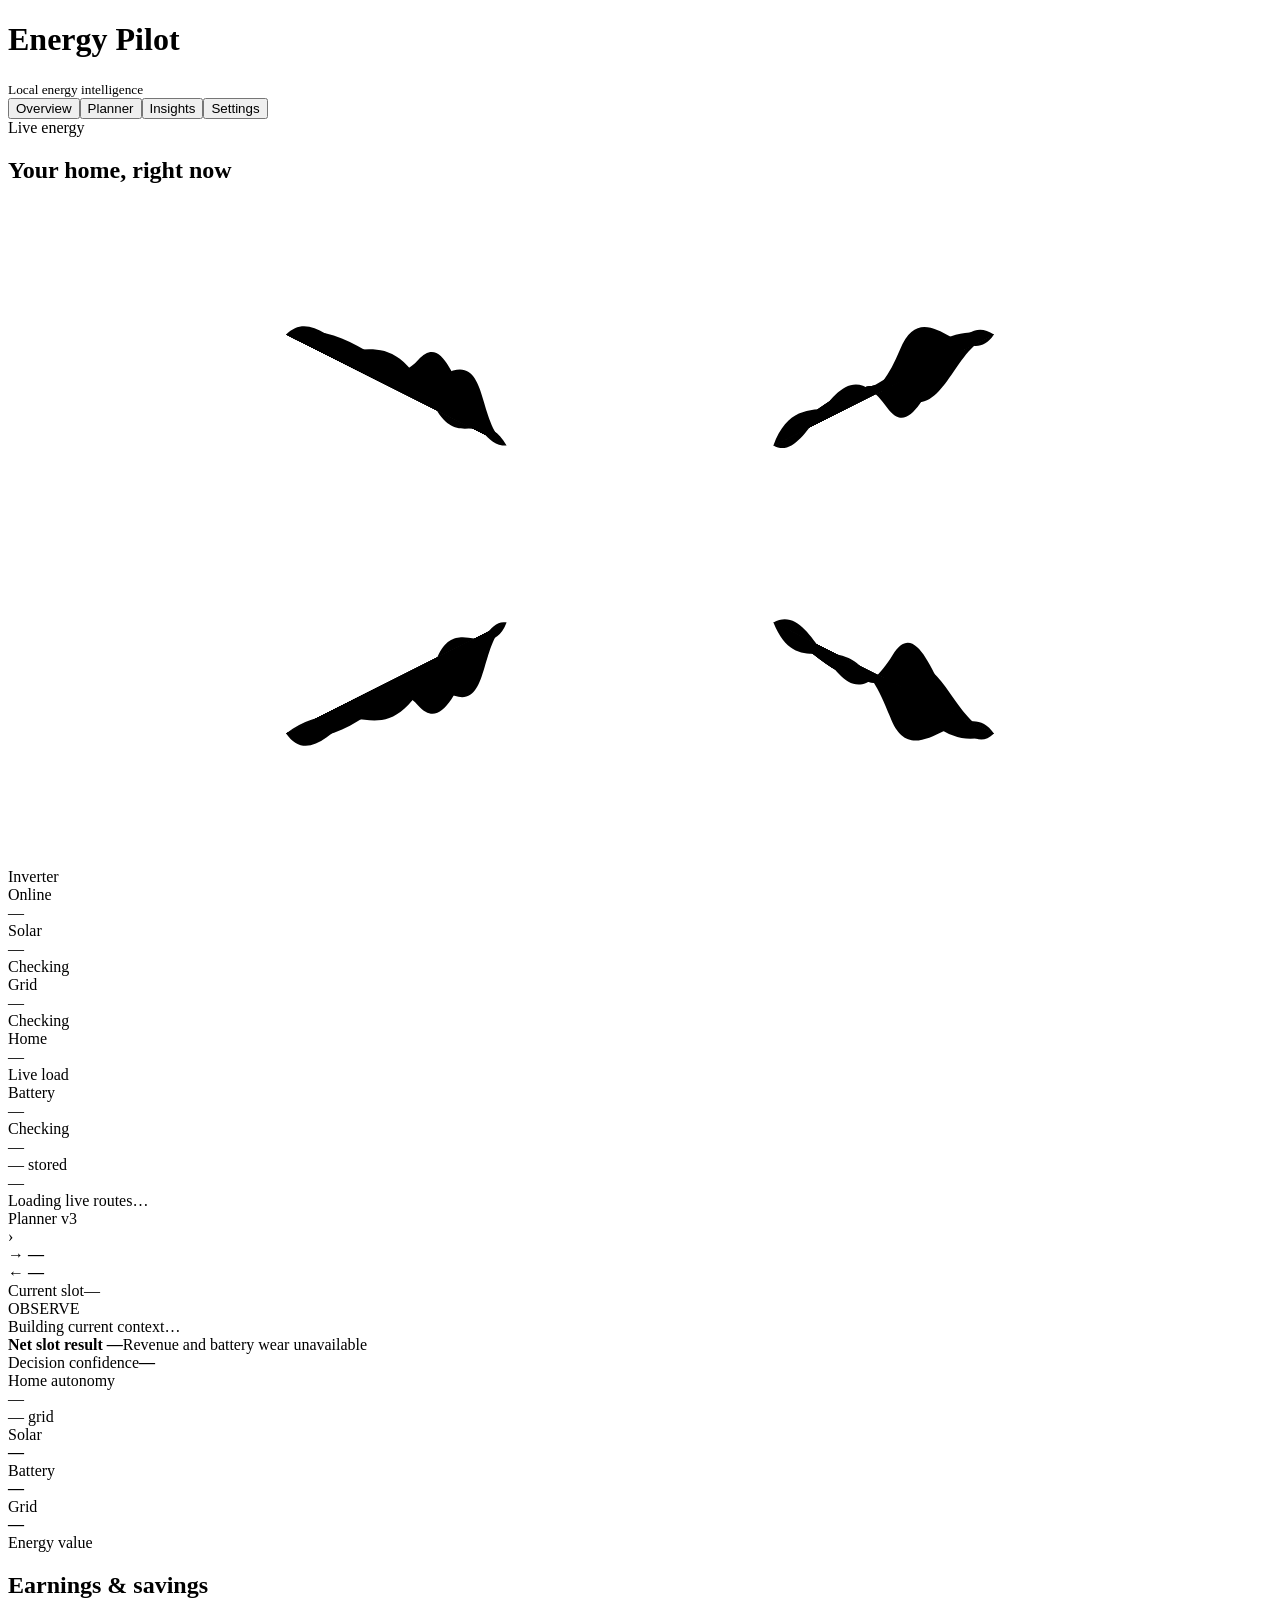
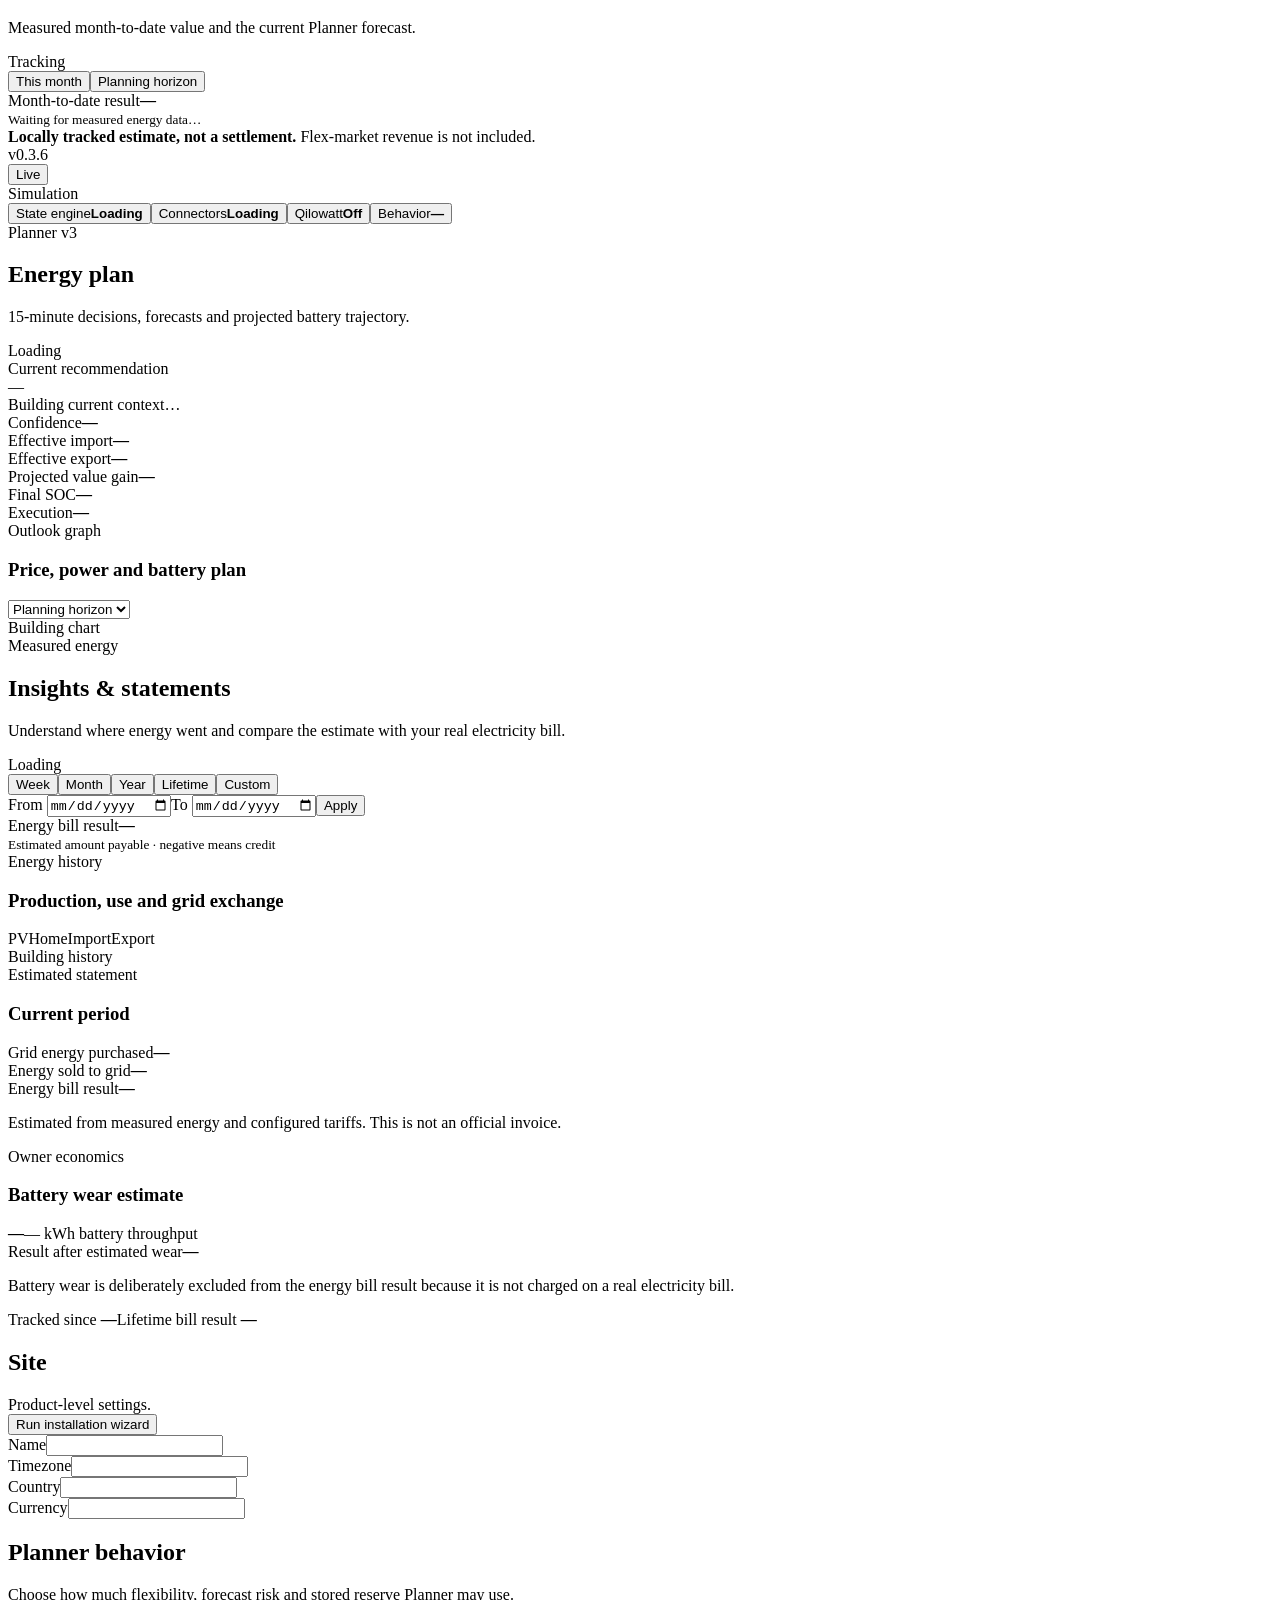
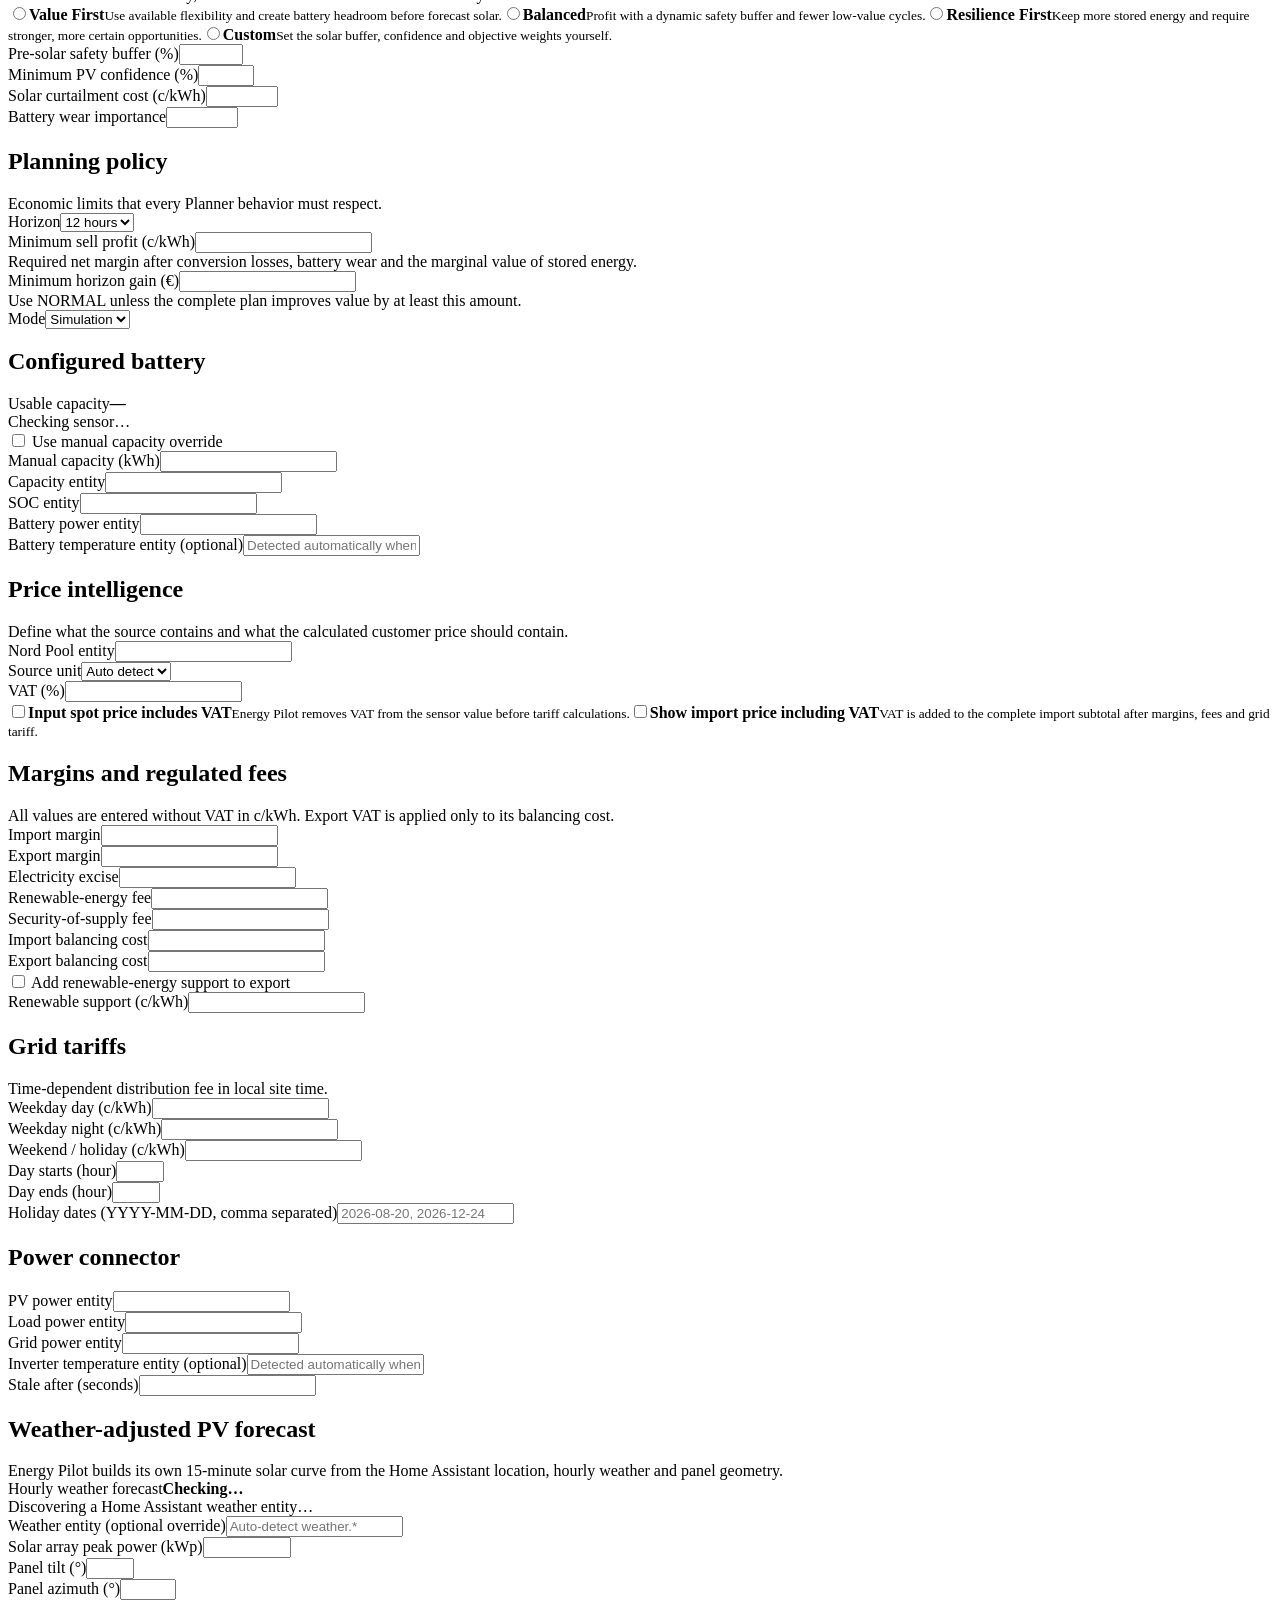
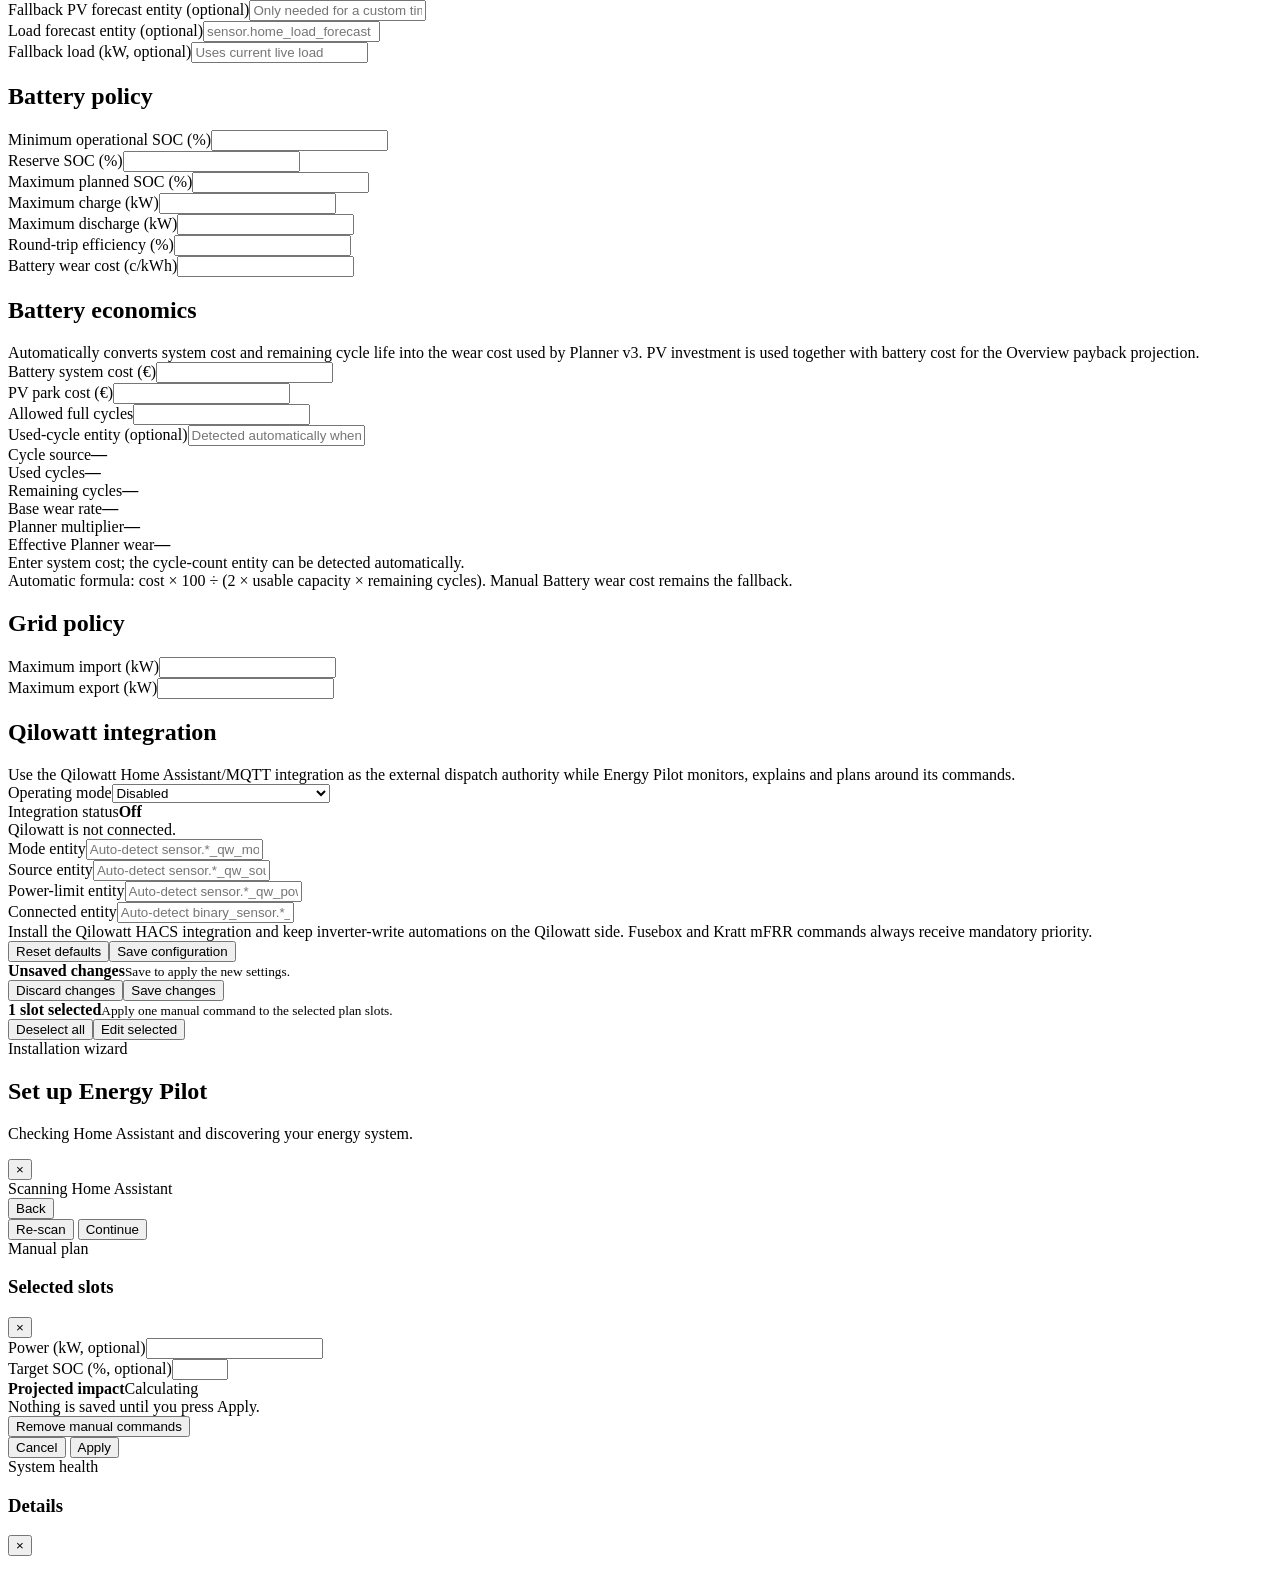
==== commit 088f0b40: "Release Energy Pilot v0.3.6" ====
--- a/energy_pilot/app/static/index.html
+++ b/energy_pilot/app/static/index.html
@@ -3,8 +3,8 @@
 <head>
 <meta charset="utf-8"><meta name="viewport" content="width=device-width,initial-scale=1">
 <title>Energy Pilot</title>
-<link rel="icon" href="static/house.svg?v=0.3.5" type="image/svg+xml">
-<link rel="stylesheet" href="static/styles.css?v=0.3.5-energy-value">
+<link rel="icon" href="static/house.svg?v=0.3.6" type="image/svg+xml">
+<link rel="stylesheet" href="static/styles.css?v=0.3.6-owner-value">
 </head><body><main>
 <div class="topbar"><div class="brand"><div class="mark"><span class="icon-shape icon-house" aria-hidden="true"></span></div><div><h1>Energy Pilot</h1><small id="siteLabel">Local energy intelligence</small></div></div><div class="nav" aria-label="Primary navigation"><button class="tab active" data-tab="overview"><span class="icon-shape icon-house nav-icon" aria-hidden="true"></span><span>Overview</span></button><button class="tab" data-tab="plannerPage"><span class="icon-shape icon-planner nav-icon" aria-hidden="true"></span><span>Planner</span></button><button class="tab" data-tab="insightsPage"><span class="icon-shape icon-insights nav-icon" aria-hidden="true"></span><span>Insights</span></button><button class="tab" data-tab="settings"><span class="icon-shape icon-settings nav-icon" aria-hidden="true"></span><span>Settings</span></button></div></div>
 <section id="overview"><div class="hero">
@@ -48,7 +48,7 @@
 <div class="card balance explainable" data-explain="autonomy" role="button" tabindex="0"><div class="balance-head"><div><div class="eyebrow">Home autonomy</div><div id="autonomyValue" class="autonomy">—</div></div><div class="muted" id="gridDependency">— grid</div></div><div class="supply"><div class="supply-row"><span>Solar</span><div class="supply-track"><i id="sharePv" class="pv"></i></div><strong id="sharePvValue">—</strong></div><div class="supply-row"><span>Battery</span><div class="supply-track"><i id="shareBattery" class="battery"></i></div><strong id="shareBatteryValue">—</strong></div><div class="supply-row"><span>Grid</span><div class="supply-track"><i id="shareGrid" class="grid"></i></div><strong id="shareGridValue">—</strong></div></div></div>
 </div></div>
 <section class="card benefits" aria-labelledby="benefitsTitle"><div class="benefits-head"><div class="benefits-title"><div class="eyebrow">Energy value</div><h2 id="benefitsTitle">Earnings &amp; savings</h2><p>Measured month-to-date value and the current Planner forecast.</p></div><div class="benefits-controls"><span id="benefitBadge" class="forecast-badge">Tracking</span><div class="benefit-period" role="group" aria-label="Earnings period"><button class="active" type="button" data-benefit-period="month">This month</button><button type="button" data-benefit-period="horizon">Planning horizon</button></div></div></div><div class="benefits-body"><div class="benefit-total"><div><span id="benefitTotalLabel">Month-to-date result</span><strong id="benefitTotal">—</strong></div><small id="benefitTotalDetail">Waiting for measured energy data…</small></div><div id="benefitGrid" class="benefit-grid"></div></div><div id="benefitsNote" class="benefits-note"><strong>Locally tracked estimate, not a settlement.</strong> Flex-market revenue is not included.</div></section>
-<footer class="system-footer" aria-label="System health"><div class="pill badge-version">v<span id="versionLabel">0.3.5</span></div><button class="pill top-status" type="button" data-explain="updated" aria-label="Live data status and last update"><i class="live-dot"></i><span id="freshness">Live</span></button><div class="pill" id="modeBadge">Simulation</div><button class="system-chip" type="button" data-explain="state"><span>State engine</span><span class="health-value"><i id="systemDot" class="dot"></i><strong id="systemState">Loading</strong></span></button><button class="system-chip" type="button" data-explain="connectors"><span>Connectors</span><span class="health-value"><i id="connectorDot" class="dot"></i><strong id="connectorState">Loading</strong></span></button><button class="system-chip" type="button" data-explain="qilowatt"><span>Qilowatt</span><span class="health-value"><i id="qilowattDot" class="dot"></i><strong id="qilowattState">Off</strong></span></button><button class="system-chip" type="button" data-explain="strategy"><span>Behavior</span><strong id="strategyValue">—</strong></button></footer>
+<footer class="system-footer" aria-label="System health"><div class="pill badge-version">v<span id="versionLabel">0.3.6</span></div><button class="pill top-status" type="button" data-explain="updated" aria-label="Live data status and last update"><i class="live-dot"></i><span id="freshness">Live</span></button><div class="pill" id="modeBadge">Simulation</div><button class="system-chip" type="button" data-explain="state"><span>State engine</span><span class="health-value"><i id="systemDot" class="dot"></i><strong id="systemState">Loading</strong></span></button><button class="system-chip" type="button" data-explain="connectors"><span>Connectors</span><span class="health-value"><i id="connectorDot" class="dot"></i><strong id="connectorState">Loading</strong></span></button><button class="system-chip" type="button" data-explain="qilowatt"><span>Qilowatt</span><span class="health-value"><i id="qilowattDot" class="dot"></i><strong id="qilowattState">Off</strong></span></button><button class="system-chip" type="button" data-explain="strategy"><span>Behavior</span><strong id="strategyValue">—</strong></button></footer>
 </section>
 <section id="plannerPage" class="planner-page hidden">
 <div class="planner-page-head"><div><div class="eyebrow">Planner v3</div><h2>Energy plan</h2><p>15-minute decisions, forecasts and projected battery trajectory.</p></div><span id="plannerPageQuality" class="forecast-badge">Loading</span></div>
@@ -90,4 +90,4 @@
 <div class="setup-actions"><button id="setupBack" class="btn" type="button">Back</button><div><button id="setupRescan" class="btn" type="button">Re-scan</button> <button id="setupNext" class="btn primary" type="button">Continue</button></div></div>
 </section>
 </div>
-<div id="overrideBackdrop" class="override-backdrop" aria-hidden="true"><section class="override-modal" role="dialog" aria-modal="true"><div class="info-modal-top"><div><div class="eyebrow">Manual plan</div><h3 id="overrideTitle">Selected slots</h3></div><button id="overrideClose" class="info-close" type="button">×</button></div><div id="overrideActions" class="override-actions"></div><div class="override-fields"><div class="field"><label>Power (kW, optional)</label><input id="overridePower" type="number" min="0" step="0.1"></div><div class="field"><label>Target SOC (%, optional)</label><input id="overrideSoc" type="number" min="0" max="100" step="1"></div></div><div id="overridePreview" class="override-preview" aria-live="polite" aria-busy="true"><div class="override-preview-head"><strong>Projected impact</strong><span class="preview-status loading"><span class="loading-indicator compact"><i class="loading-spinner" aria-hidden="true"></i><span>Calculating</span></span></span></div><div class="preview-note">Nothing is saved until you press Apply.</div></div><div class="override-buttons"><button id="overrideRemove" class="btn">Remove manual commands</button><div><button id="overrideCancel" class="btn">Cancel</button> <button id="overrideApply" class="btn primary">Apply</button></div></div></section></div><div id="infoBackdrop" class="info-backdrop" aria-hidden="true"><section id="infoModal" class="info-modal" role="dialog" aria-modal="true" aria-labelledby="infoTitle"><div class="info-modal-top"><div><div id="infoEyebrow" class="eyebrow">System health</div><h3 id="infoTitle">Details</h3></div><button id="infoClose" class="info-close" type="button" aria-label="Close">×</button></div><p id="infoText"></p><div id="infoDetail" class="info-detail"></div></section></div><script src="static/app.js?v=0.3.5-energy-value" defer></script></body></html>
+<div id="overrideBackdrop" class="override-backdrop" aria-hidden="true"><section class="override-modal" role="dialog" aria-modal="true"><div class="info-modal-top"><div><div class="eyebrow">Manual plan</div><h3 id="overrideTitle">Selected slots</h3></div><button id="overrideClose" class="info-close" type="button">×</button></div><div id="overrideActions" class="override-actions"></div><div class="override-fields"><div class="field"><label>Power (kW, optional)</label><input id="overridePower" type="number" min="0" step="0.1"></div><div class="field"><label>Target SOC (%, optional)</label><input id="overrideSoc" type="number" min="0" max="100" step="1"></div></div><div id="overridePreview" class="override-preview" aria-live="polite" aria-busy="true"><div class="override-preview-head"><strong>Projected impact</strong><span class="preview-status loading"><span class="loading-indicator compact"><i class="loading-spinner" aria-hidden="true"></i><span>Calculating</span></span></span></div><div class="preview-note">Nothing is saved until you press Apply.</div></div><div class="override-buttons"><button id="overrideRemove" class="btn">Remove manual commands</button><div><button id="overrideCancel" class="btn">Cancel</button> <button id="overrideApply" class="btn primary">Apply</button></div></div></section></div><div id="infoBackdrop" class="info-backdrop" aria-hidden="true"><section id="infoModal" class="info-modal" role="dialog" aria-modal="true" aria-labelledby="infoTitle"><div class="info-modal-top"><div><div id="infoEyebrow" class="eyebrow">System health</div><h3 id="infoTitle">Details</h3></div><button id="infoClose" class="info-close" type="button" aria-label="Close">×</button></div><p id="infoText"></p><div id="infoDetail" class="info-detail"></div></section></div><script src="static/app.js?v=0.3.6-owner-value" defer></script></body></html>
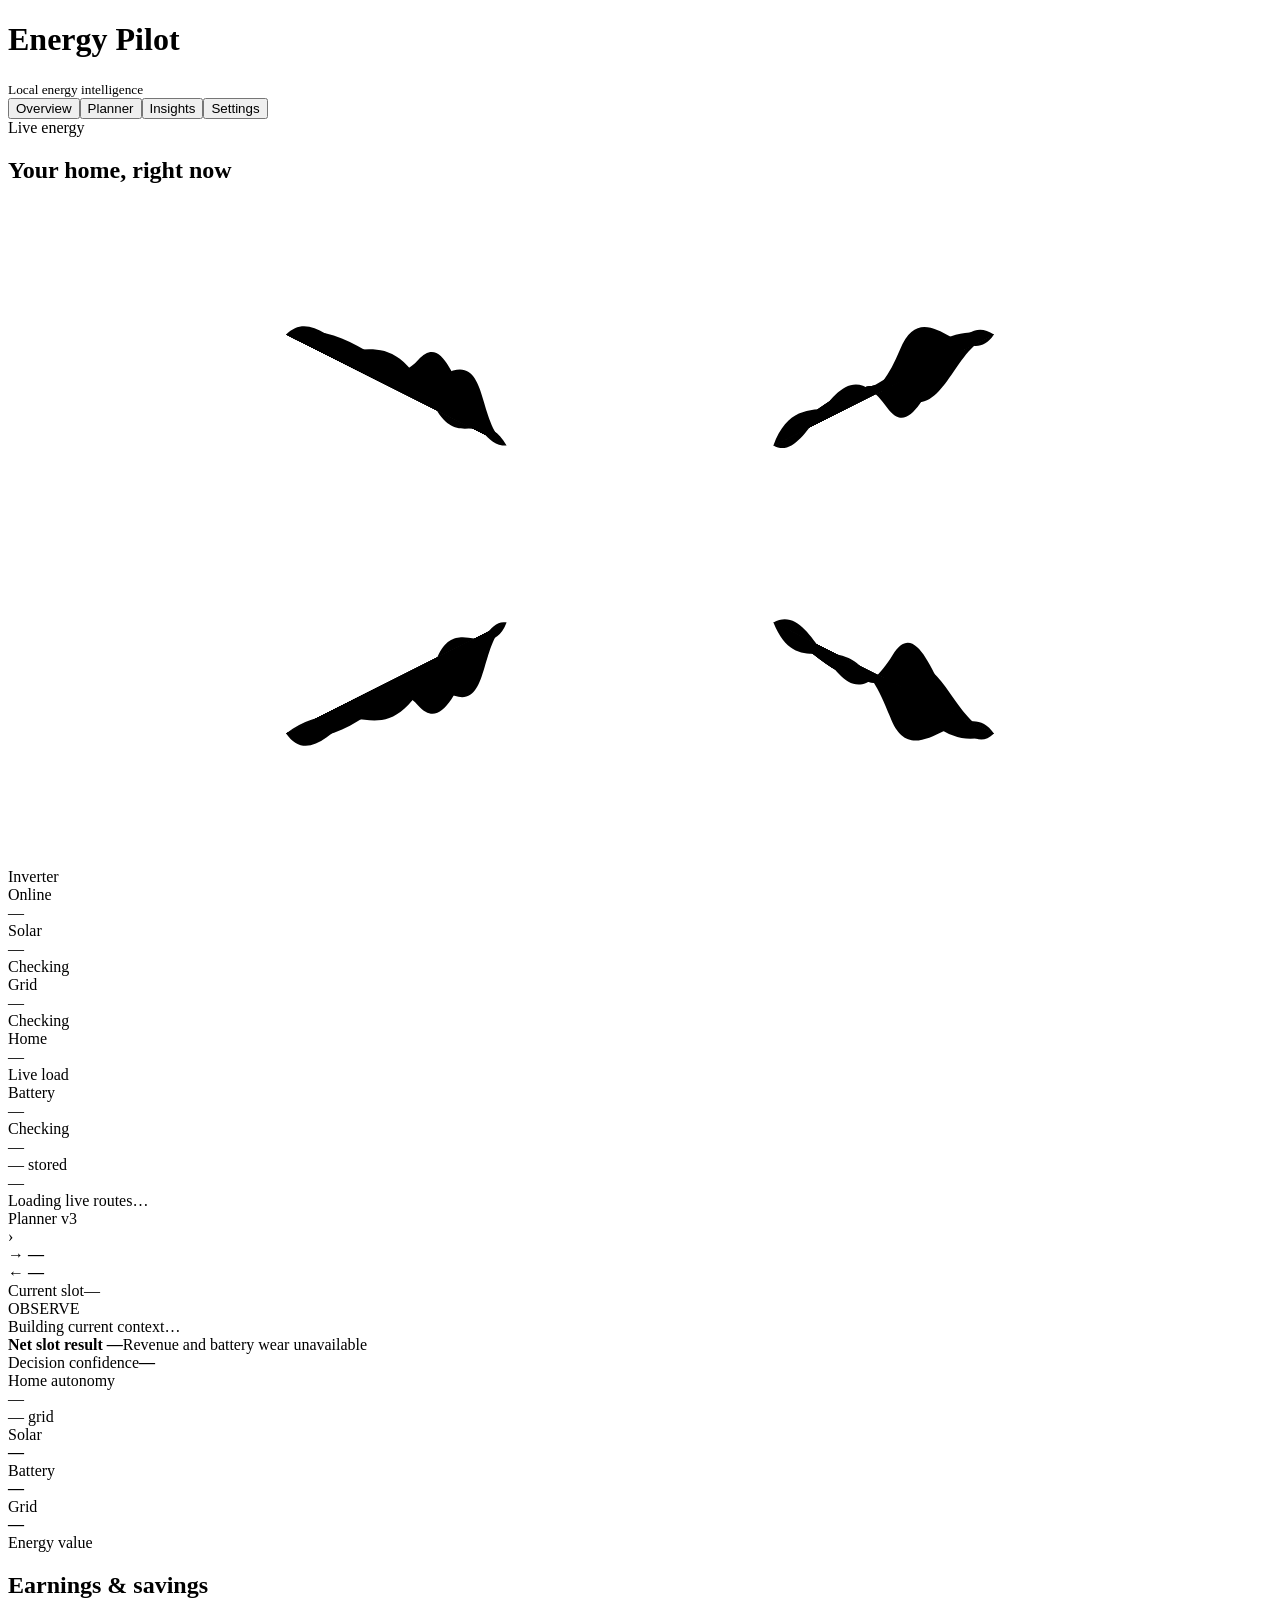
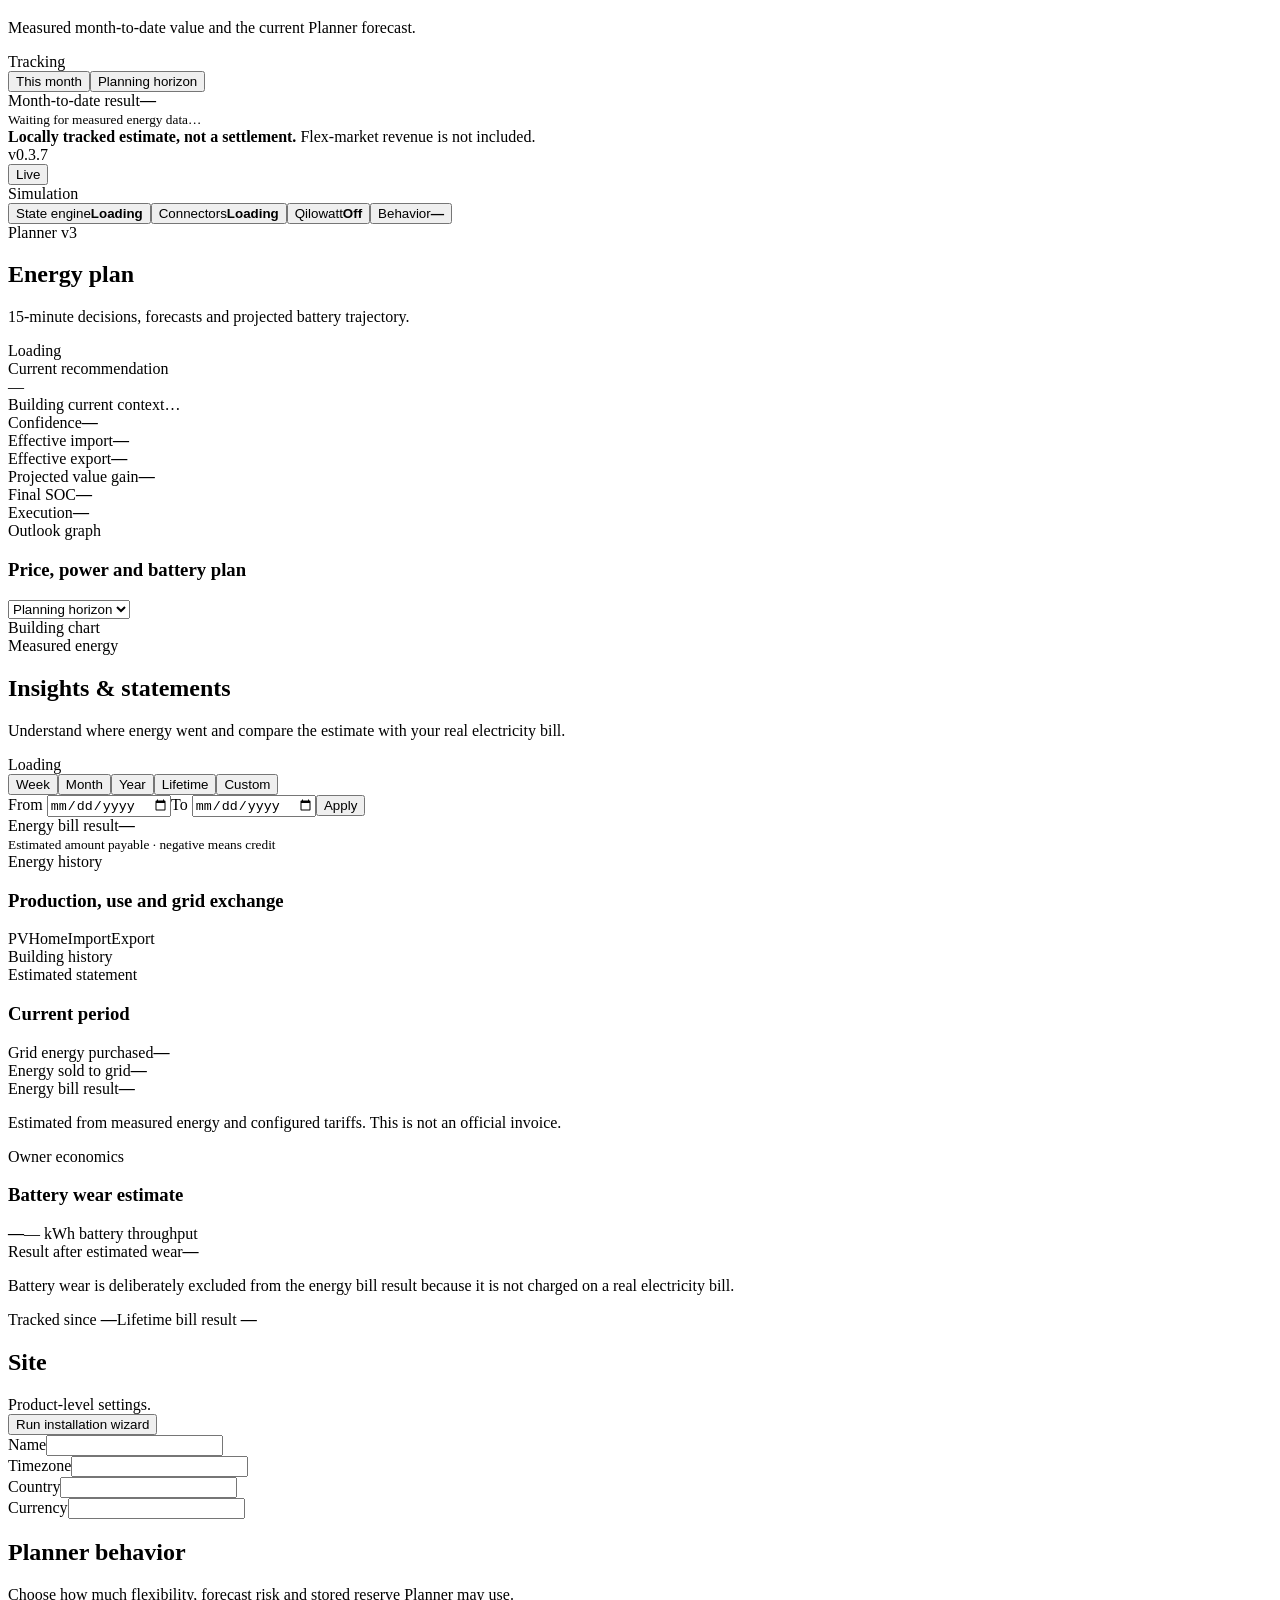
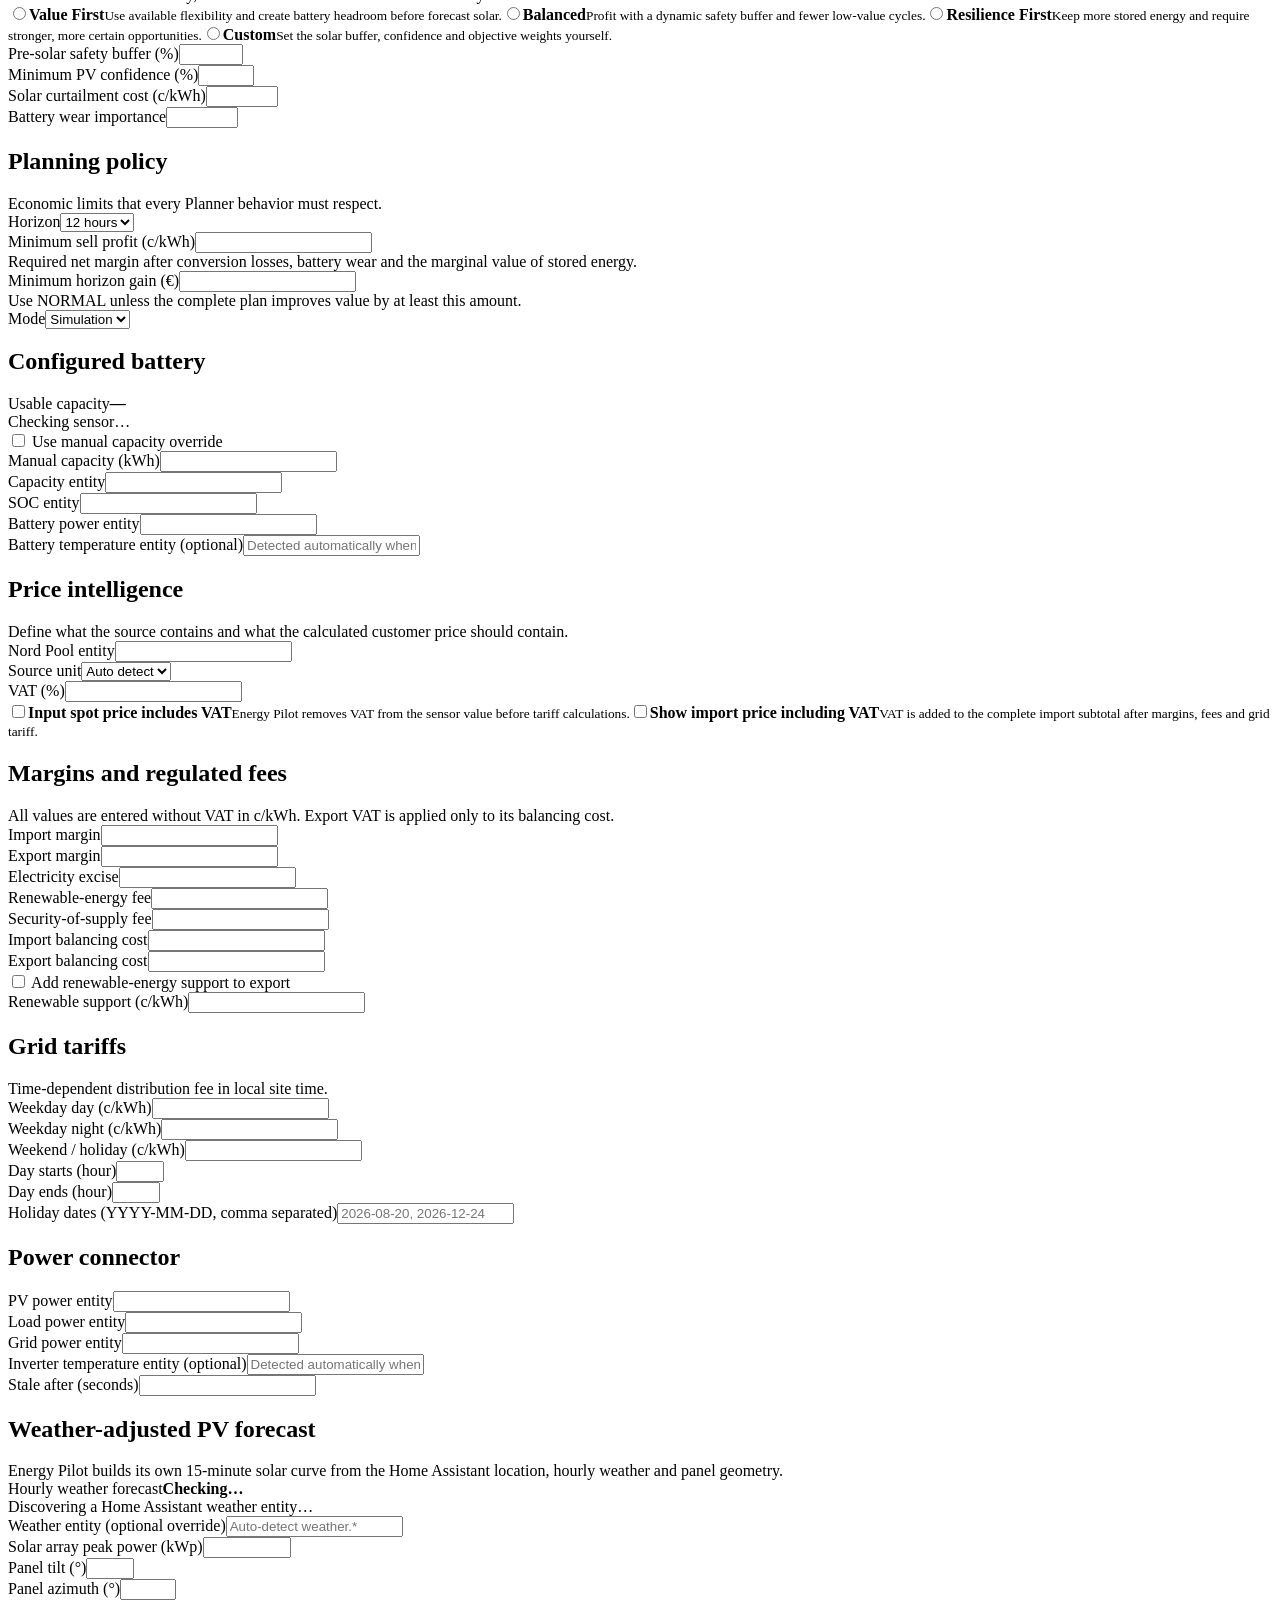
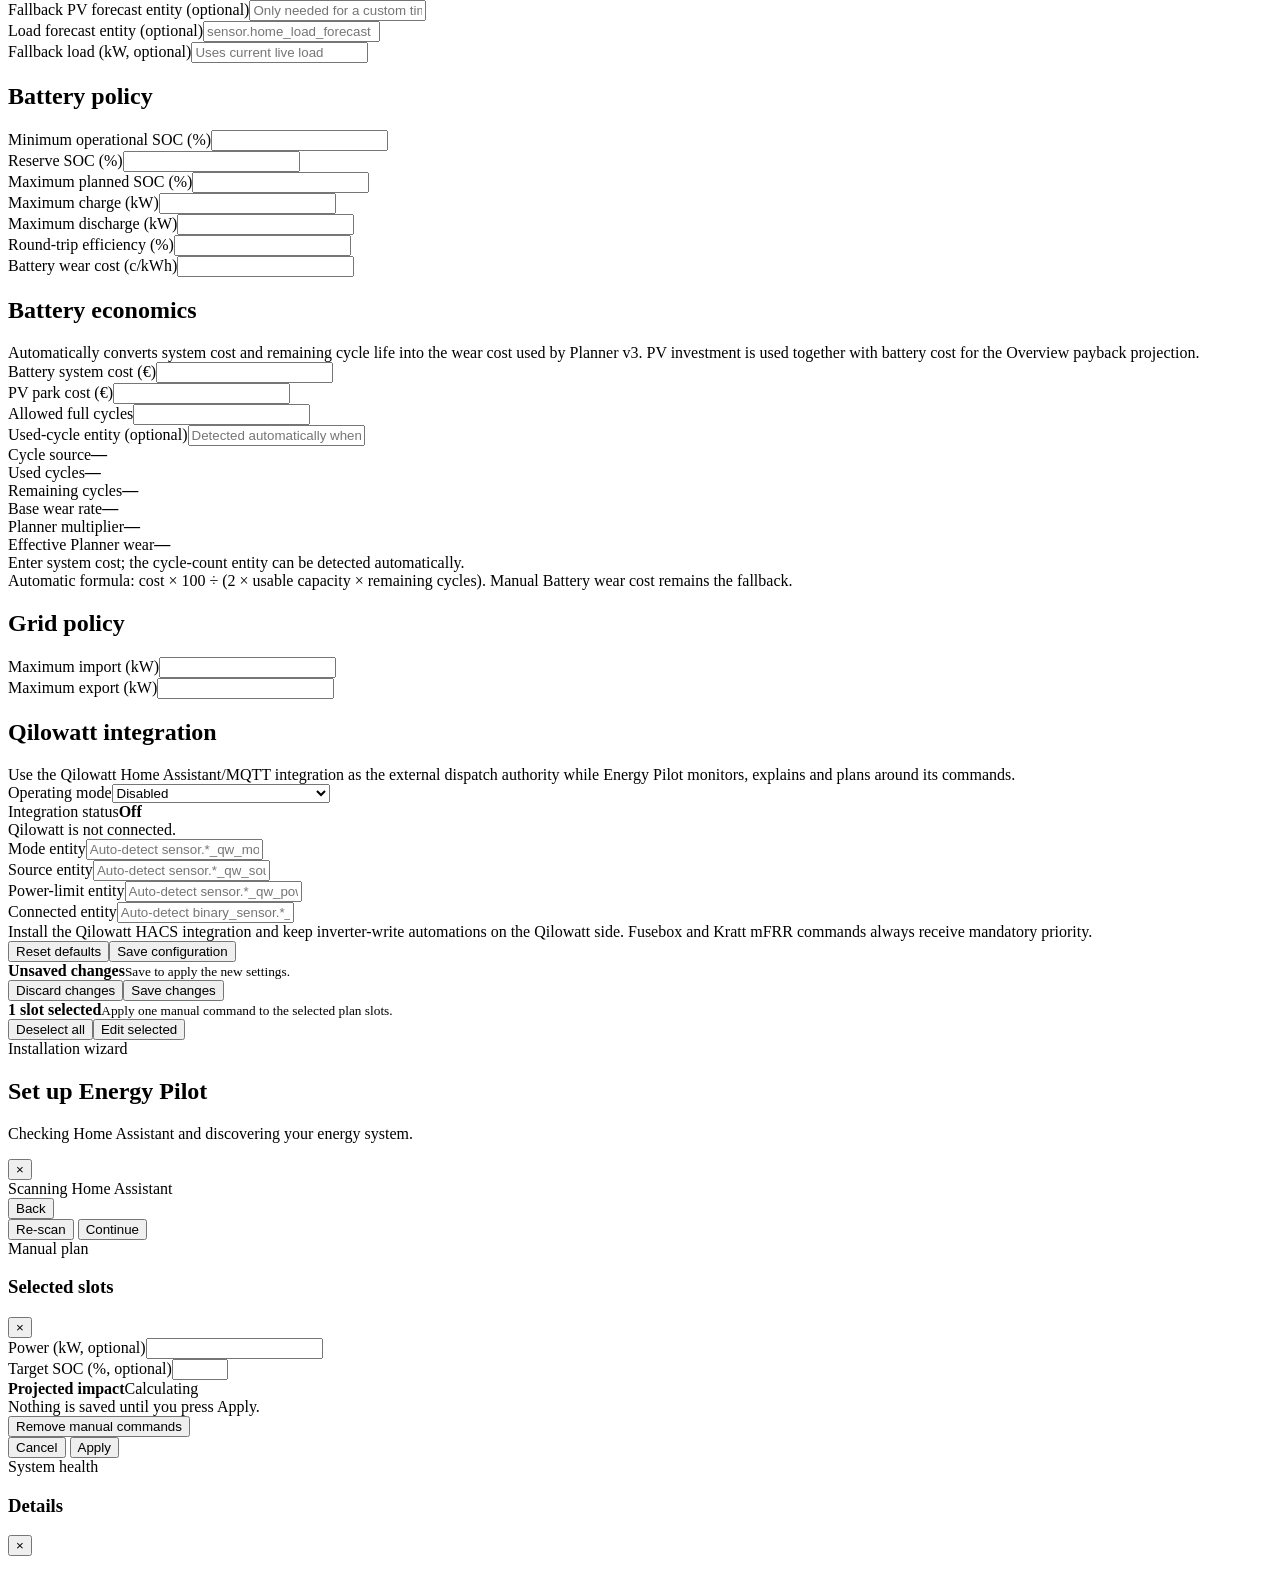
==== commit a5d08b4b: "Release Energy Pilot v0.3.7" ====
--- a/energy_pilot/app/static/index.html
+++ b/energy_pilot/app/static/index.html
@@ -3,8 +3,8 @@
 <head>
 <meta charset="utf-8"><meta name="viewport" content="width=device-width,initial-scale=1">
 <title>Energy Pilot</title>
-<link rel="icon" href="static/house.svg?v=0.3.6" type="image/svg+xml">
-<link rel="stylesheet" href="static/styles.css?v=0.3.6-owner-value">
+<link rel="icon" href="static/house.svg?v=0.3.7" type="image/svg+xml">
+<link rel="stylesheet" href="static/styles.css?v=0.3.7-payback-insights">
 </head><body><main>
 <div class="topbar"><div class="brand"><div class="mark"><span class="icon-shape icon-house" aria-hidden="true"></span></div><div><h1>Energy Pilot</h1><small id="siteLabel">Local energy intelligence</small></div></div><div class="nav" aria-label="Primary navigation"><button class="tab active" data-tab="overview"><span class="icon-shape icon-house nav-icon" aria-hidden="true"></span><span>Overview</span></button><button class="tab" data-tab="plannerPage"><span class="icon-shape icon-planner nav-icon" aria-hidden="true"></span><span>Planner</span></button><button class="tab" data-tab="insightsPage"><span class="icon-shape icon-insights nav-icon" aria-hidden="true"></span><span>Insights</span></button><button class="tab" data-tab="settings"><span class="icon-shape icon-settings nav-icon" aria-hidden="true"></span><span>Settings</span></button></div></div>
 <section id="overview"><div class="hero">
@@ -48,7 +48,7 @@
 <div class="card balance explainable" data-explain="autonomy" role="button" tabindex="0"><div class="balance-head"><div><div class="eyebrow">Home autonomy</div><div id="autonomyValue" class="autonomy">—</div></div><div class="muted" id="gridDependency">— grid</div></div><div class="supply"><div class="supply-row"><span>Solar</span><div class="supply-track"><i id="sharePv" class="pv"></i></div><strong id="sharePvValue">—</strong></div><div class="supply-row"><span>Battery</span><div class="supply-track"><i id="shareBattery" class="battery"></i></div><strong id="shareBatteryValue">—</strong></div><div class="supply-row"><span>Grid</span><div class="supply-track"><i id="shareGrid" class="grid"></i></div><strong id="shareGridValue">—</strong></div></div></div>
 </div></div>
 <section class="card benefits" aria-labelledby="benefitsTitle"><div class="benefits-head"><div class="benefits-title"><div class="eyebrow">Energy value</div><h2 id="benefitsTitle">Earnings &amp; savings</h2><p>Measured month-to-date value and the current Planner forecast.</p></div><div class="benefits-controls"><span id="benefitBadge" class="forecast-badge">Tracking</span><div class="benefit-period" role="group" aria-label="Earnings period"><button class="active" type="button" data-benefit-period="month">This month</button><button type="button" data-benefit-period="horizon">Planning horizon</button></div></div></div><div class="benefits-body"><div class="benefit-total"><div><span id="benefitTotalLabel">Month-to-date result</span><strong id="benefitTotal">—</strong></div><small id="benefitTotalDetail">Waiting for measured energy data…</small></div><div id="benefitGrid" class="benefit-grid"></div></div><div id="benefitsNote" class="benefits-note"><strong>Locally tracked estimate, not a settlement.</strong> Flex-market revenue is not included.</div></section>
-<footer class="system-footer" aria-label="System health"><div class="pill badge-version">v<span id="versionLabel">0.3.6</span></div><button class="pill top-status" type="button" data-explain="updated" aria-label="Live data status and last update"><i class="live-dot"></i><span id="freshness">Live</span></button><div class="pill" id="modeBadge">Simulation</div><button class="system-chip" type="button" data-explain="state"><span>State engine</span><span class="health-value"><i id="systemDot" class="dot"></i><strong id="systemState">Loading</strong></span></button><button class="system-chip" type="button" data-explain="connectors"><span>Connectors</span><span class="health-value"><i id="connectorDot" class="dot"></i><strong id="connectorState">Loading</strong></span></button><button class="system-chip" type="button" data-explain="qilowatt"><span>Qilowatt</span><span class="health-value"><i id="qilowattDot" class="dot"></i><strong id="qilowattState">Off</strong></span></button><button class="system-chip" type="button" data-explain="strategy"><span>Behavior</span><strong id="strategyValue">—</strong></button></footer>
+<footer class="system-footer" aria-label="System health"><div class="pill badge-version">v<span id="versionLabel">0.3.7</span></div><button class="pill top-status" type="button" data-explain="updated" aria-label="Live data status and last update"><i class="live-dot"></i><span id="freshness">Live</span></button><div class="pill" id="modeBadge">Simulation</div><button class="system-chip" type="button" data-explain="state"><span>State engine</span><span class="health-value"><i id="systemDot" class="dot"></i><strong id="systemState">Loading</strong></span></button><button class="system-chip" type="button" data-explain="connectors"><span>Connectors</span><span class="health-value"><i id="connectorDot" class="dot"></i><strong id="connectorState">Loading</strong></span></button><button class="system-chip" type="button" data-explain="qilowatt"><span>Qilowatt</span><span class="health-value"><i id="qilowattDot" class="dot"></i><strong id="qilowattState">Off</strong></span></button><button class="system-chip" type="button" data-explain="strategy"><span>Behavior</span><strong id="strategyValue">—</strong></button></footer>
 </section>
 <section id="plannerPage" class="planner-page hidden">
 <div class="planner-page-head"><div><div class="eyebrow">Planner v3</div><h2>Energy plan</h2><p>15-minute decisions, forecasts and projected battery trajectory.</p></div><span id="plannerPageQuality" class="forecast-badge">Loading</span></div>
@@ -90,4 +90,4 @@
 <div class="setup-actions"><button id="setupBack" class="btn" type="button">Back</button><div><button id="setupRescan" class="btn" type="button">Re-scan</button> <button id="setupNext" class="btn primary" type="button">Continue</button></div></div>
 </section>
 </div>
-<div id="overrideBackdrop" class="override-backdrop" aria-hidden="true"><section class="override-modal" role="dialog" aria-modal="true"><div class="info-modal-top"><div><div class="eyebrow">Manual plan</div><h3 id="overrideTitle">Selected slots</h3></div><button id="overrideClose" class="info-close" type="button">×</button></div><div id="overrideActions" class="override-actions"></div><div class="override-fields"><div class="field"><label>Power (kW, optional)</label><input id="overridePower" type="number" min="0" step="0.1"></div><div class="field"><label>Target SOC (%, optional)</label><input id="overrideSoc" type="number" min="0" max="100" step="1"></div></div><div id="overridePreview" class="override-preview" aria-live="polite" aria-busy="true"><div class="override-preview-head"><strong>Projected impact</strong><span class="preview-status loading"><span class="loading-indicator compact"><i class="loading-spinner" aria-hidden="true"></i><span>Calculating</span></span></span></div><div class="preview-note">Nothing is saved until you press Apply.</div></div><div class="override-buttons"><button id="overrideRemove" class="btn">Remove manual commands</button><div><button id="overrideCancel" class="btn">Cancel</button> <button id="overrideApply" class="btn primary">Apply</button></div></div></section></div><div id="infoBackdrop" class="info-backdrop" aria-hidden="true"><section id="infoModal" class="info-modal" role="dialog" aria-modal="true" aria-labelledby="infoTitle"><div class="info-modal-top"><div><div id="infoEyebrow" class="eyebrow">System health</div><h3 id="infoTitle">Details</h3></div><button id="infoClose" class="info-close" type="button" aria-label="Close">×</button></div><p id="infoText"></p><div id="infoDetail" class="info-detail"></div></section></div><script src="static/app.js?v=0.3.6-owner-value" defer></script></body></html>
+<div id="overrideBackdrop" class="override-backdrop" aria-hidden="true"><section class="override-modal" role="dialog" aria-modal="true"><div class="info-modal-top"><div><div class="eyebrow">Manual plan</div><h3 id="overrideTitle">Selected slots</h3></div><button id="overrideClose" class="info-close" type="button">×</button></div><div id="overrideActions" class="override-actions"></div><div class="override-fields"><div class="field"><label>Power (kW, optional)</label><input id="overridePower" type="number" min="0" step="0.1"></div><div class="field"><label>Target SOC (%, optional)</label><input id="overrideSoc" type="number" min="0" max="100" step="1"></div></div><div id="overridePreview" class="override-preview" aria-live="polite" aria-busy="true"><div class="override-preview-head"><strong>Projected impact</strong><span class="preview-status loading"><span class="loading-indicator compact"><i class="loading-spinner" aria-hidden="true"></i><span>Calculating</span></span></span></div><div class="preview-note">Nothing is saved until you press Apply.</div></div><div class="override-buttons"><button id="overrideRemove" class="btn">Remove manual commands</button><div><button id="overrideCancel" class="btn">Cancel</button> <button id="overrideApply" class="btn primary">Apply</button></div></div></section></div><div id="infoBackdrop" class="info-backdrop" aria-hidden="true"><section id="infoModal" class="info-modal" role="dialog" aria-modal="true" aria-labelledby="infoTitle"><div class="info-modal-top"><div><div id="infoEyebrow" class="eyebrow">System health</div><h3 id="infoTitle">Details</h3></div><button id="infoClose" class="info-close" type="button" aria-label="Close">×</button></div><p id="infoText"></p><div id="infoDetail" class="info-detail"></div></section></div><script src="static/app.js?v=0.3.7-payback-insights" defer></script></body></html>
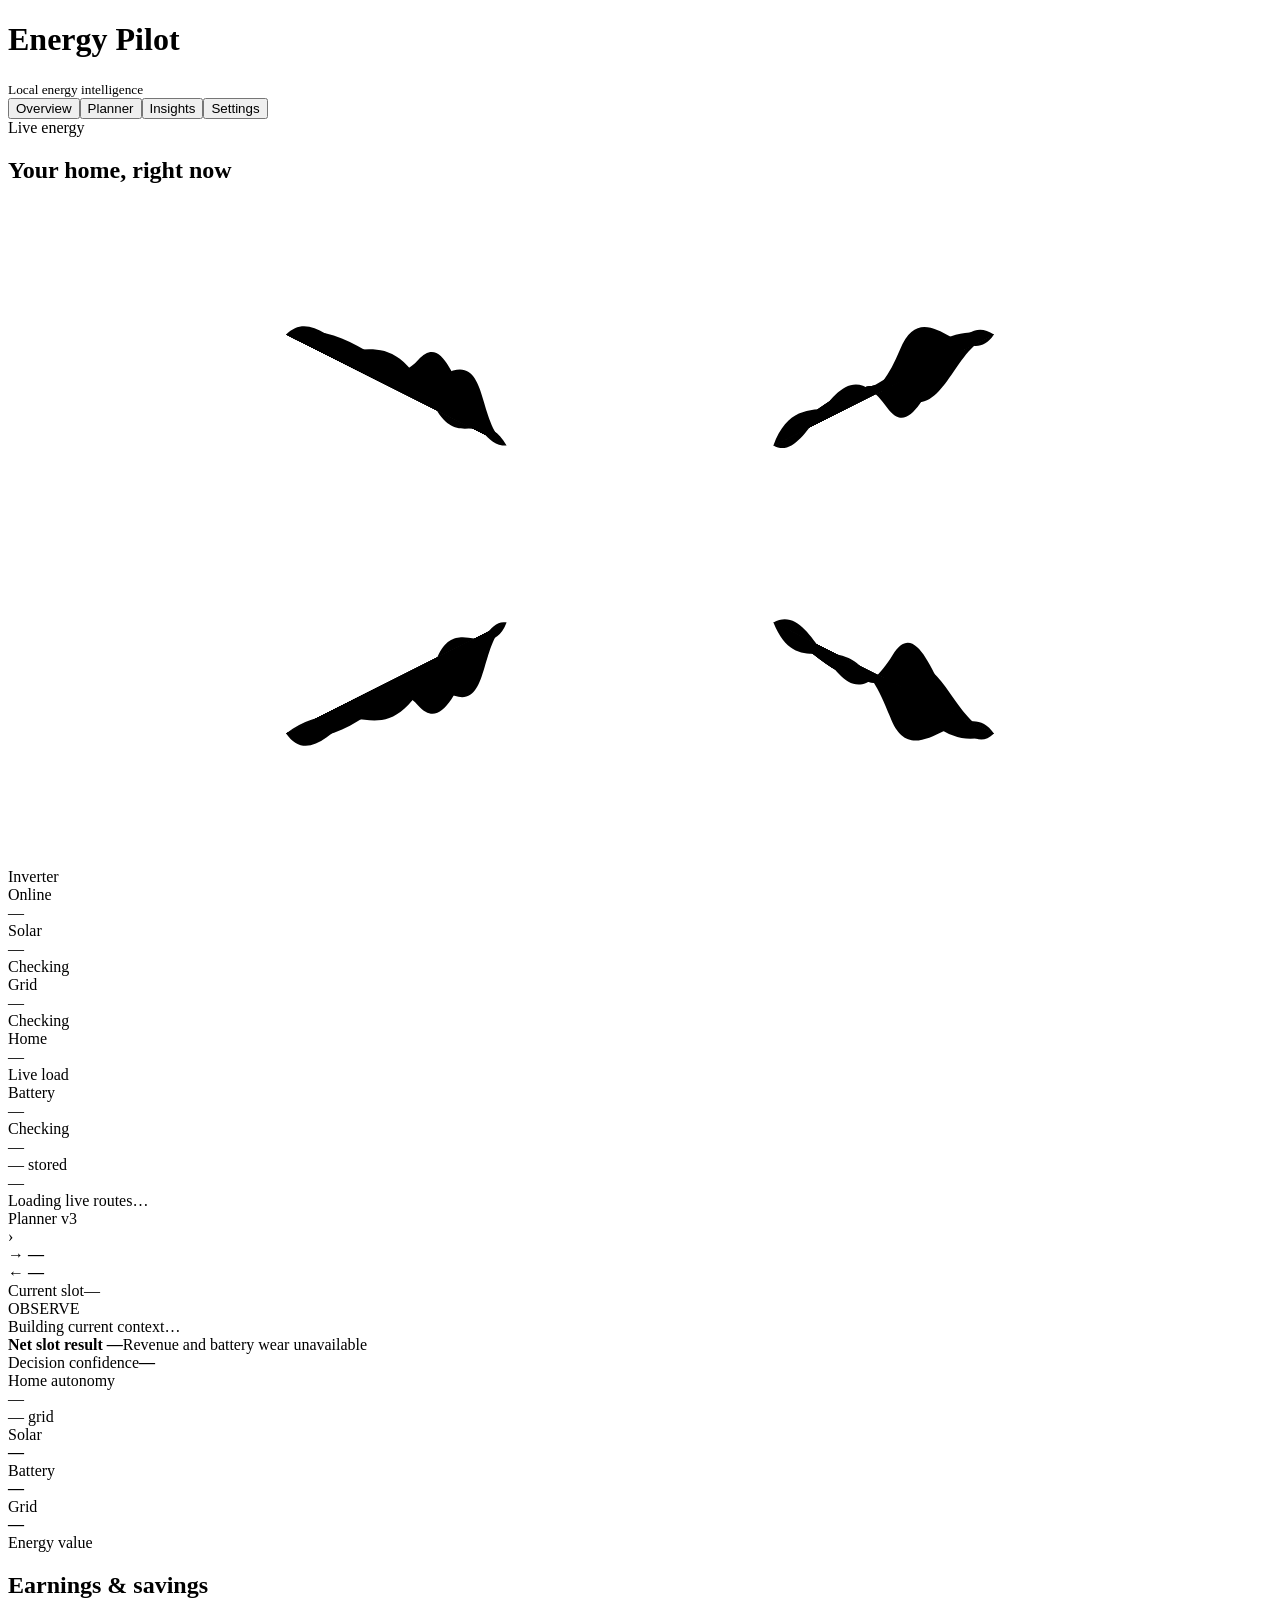
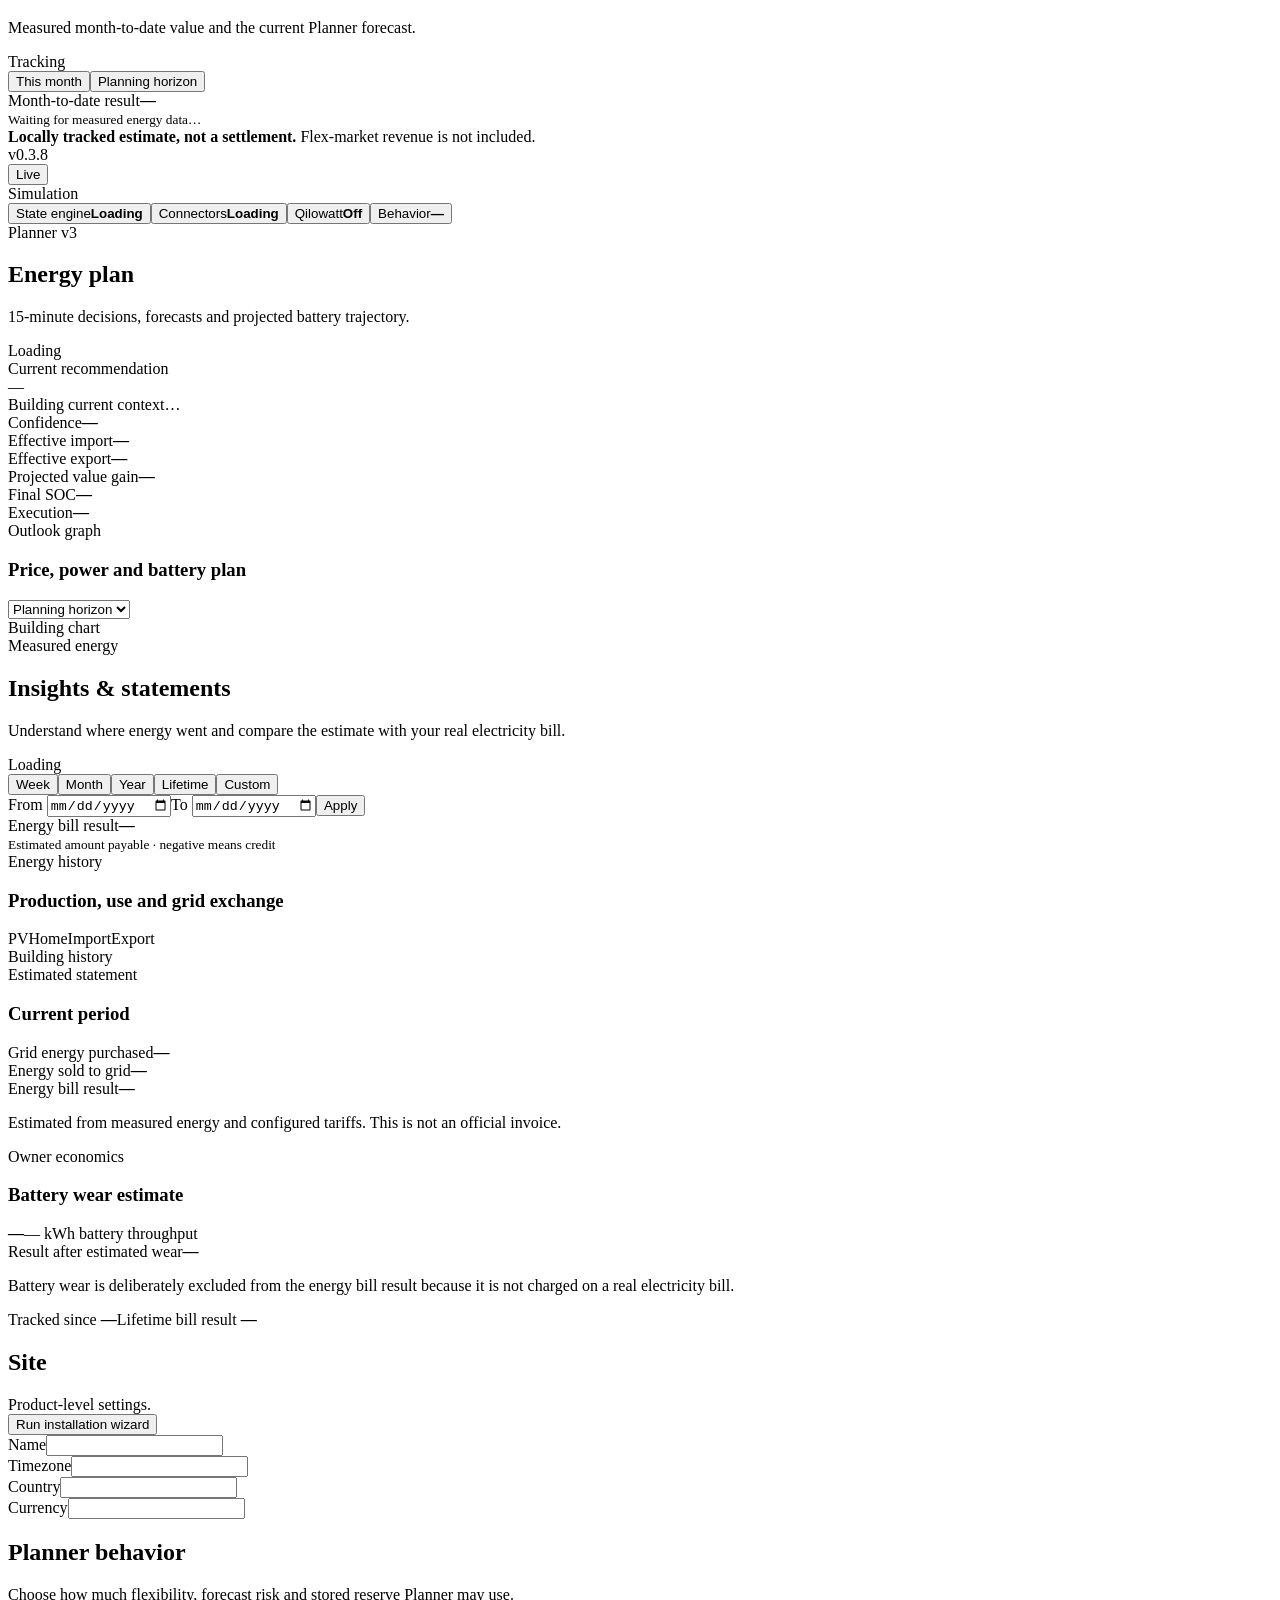
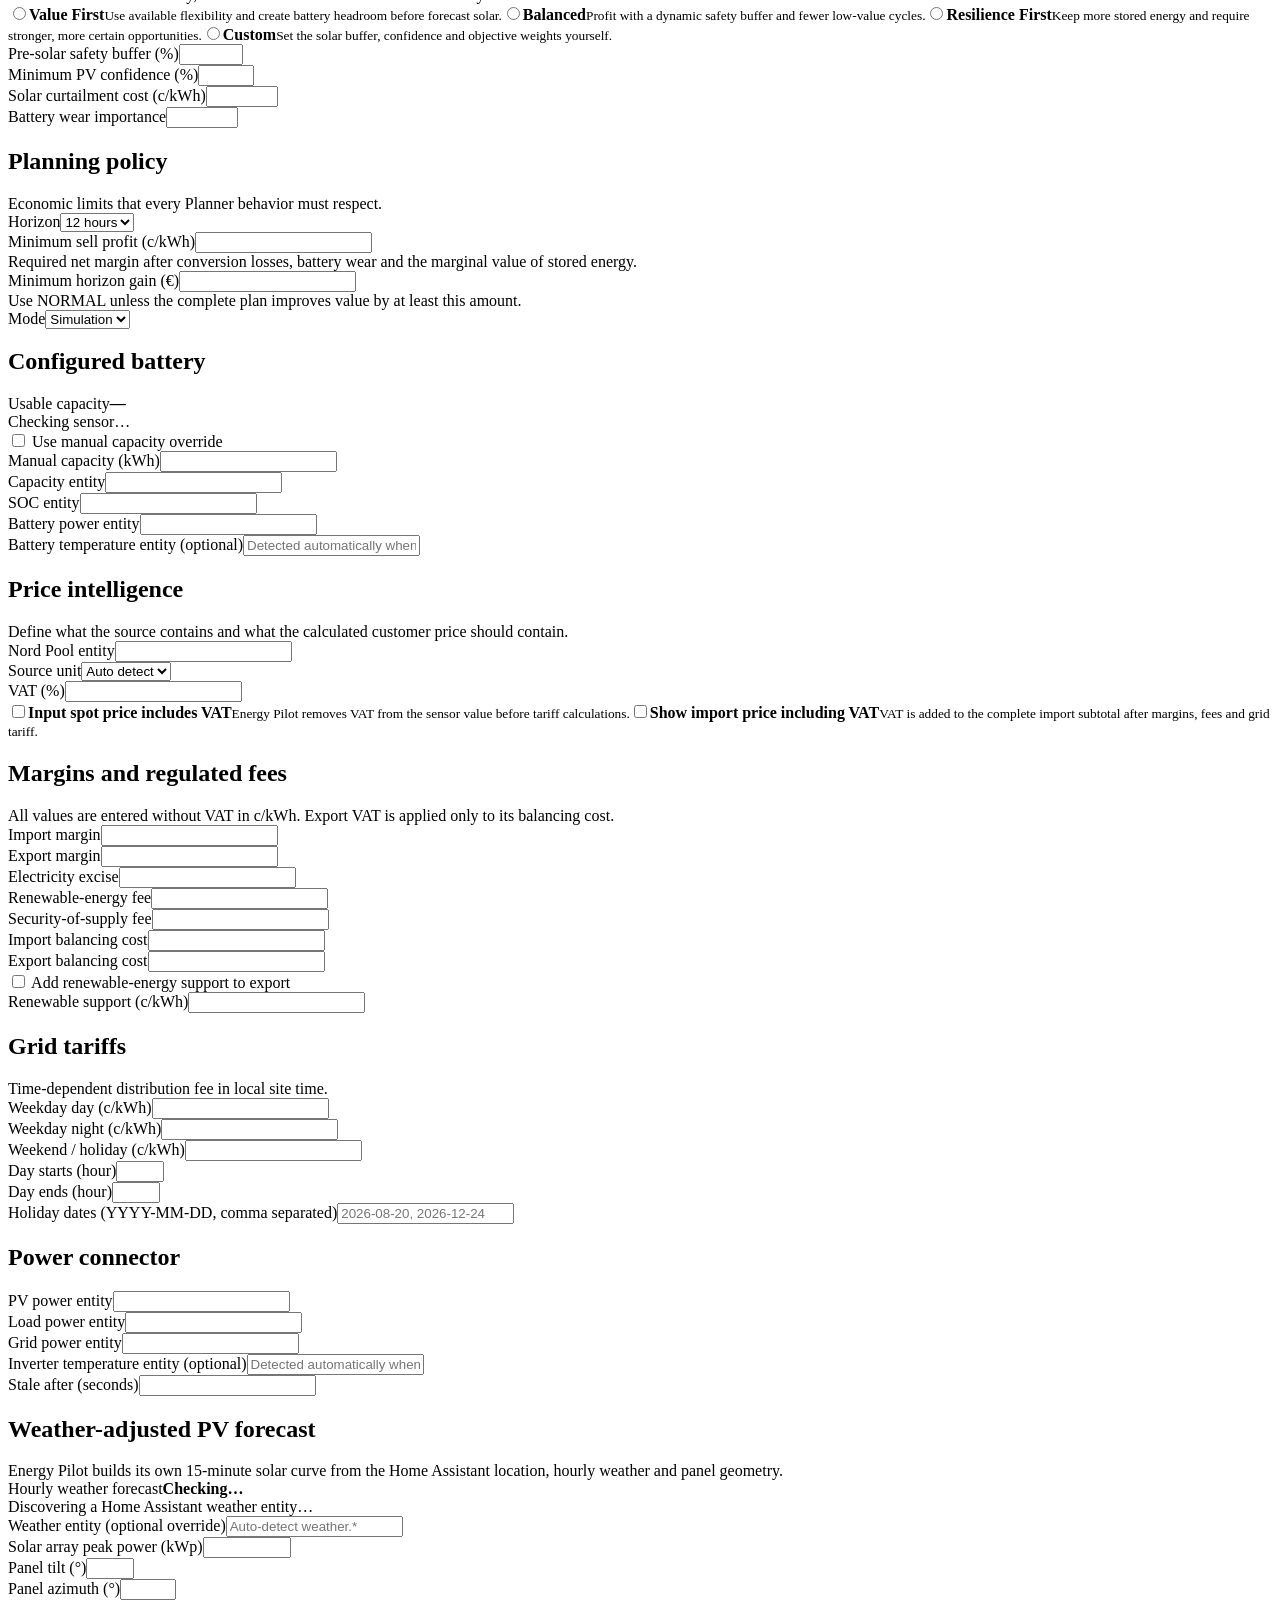
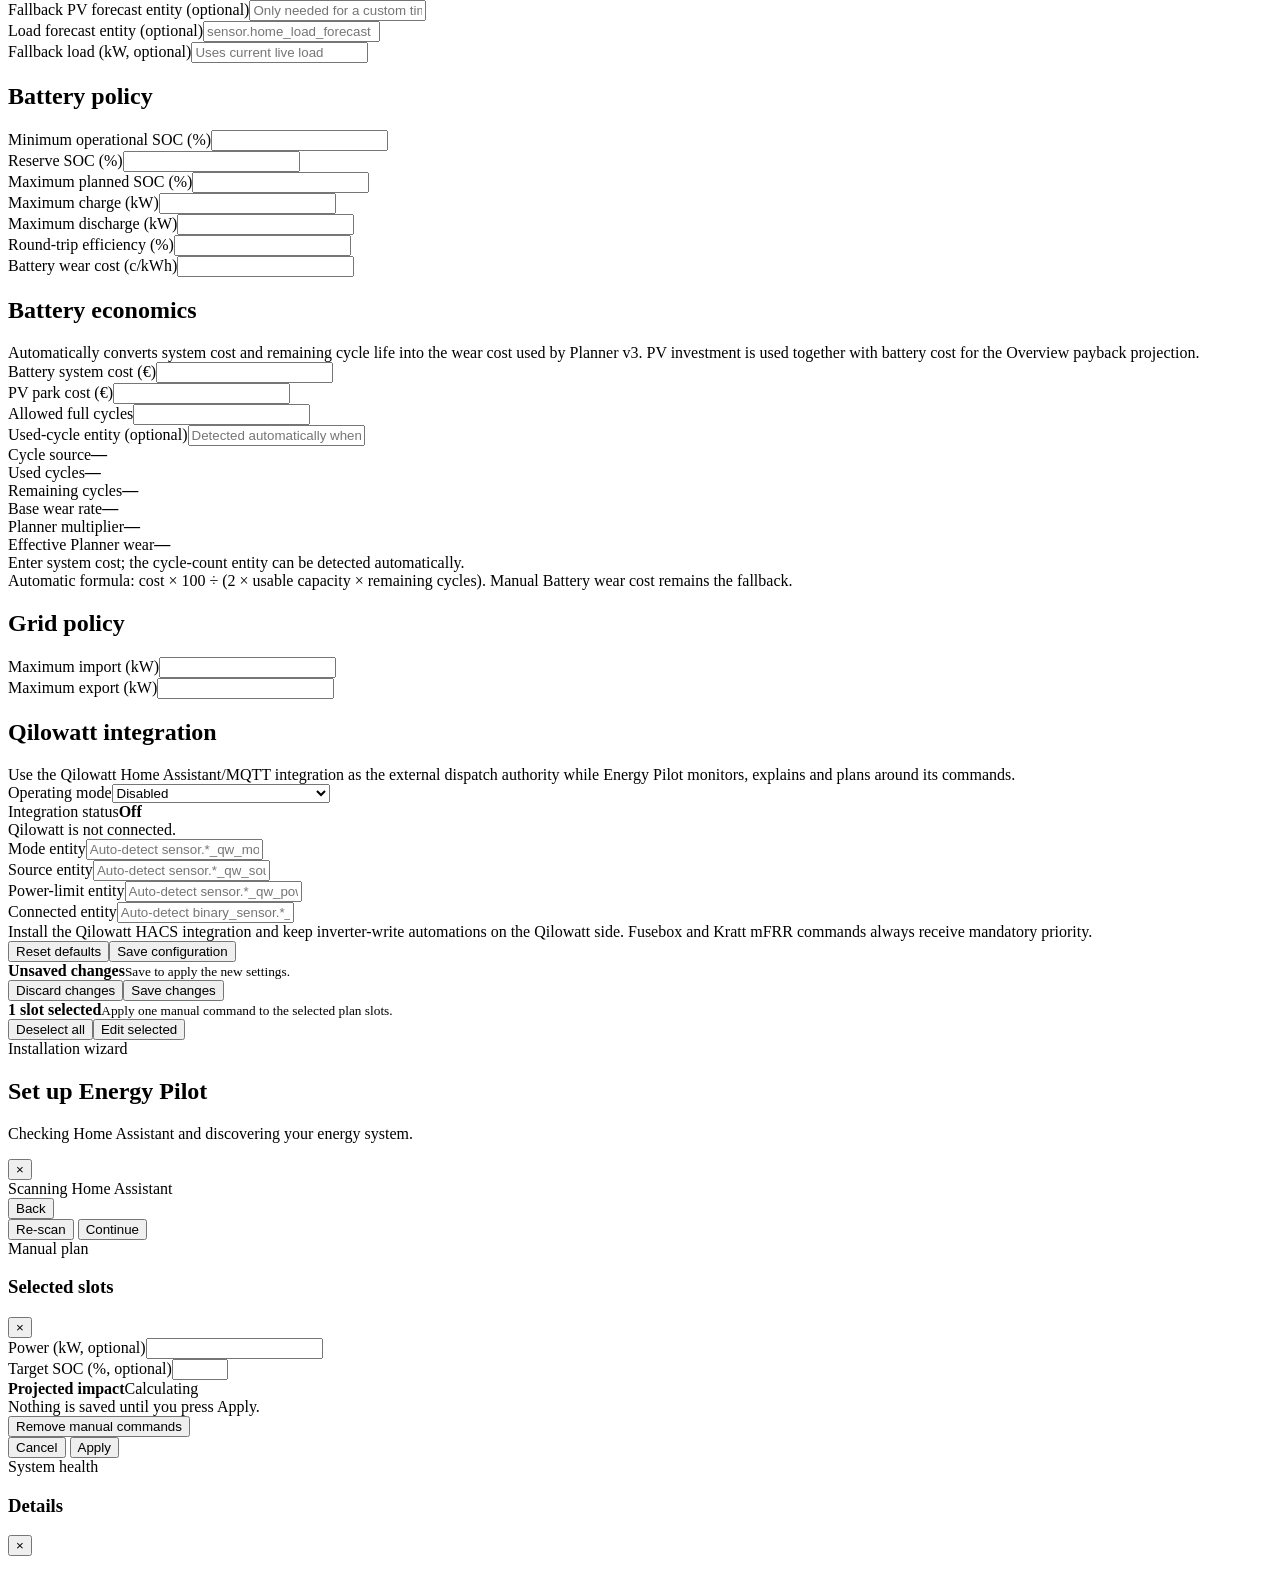
==== commit c31001d5: "Release Energy Pilot v0.3.8" ====
--- a/energy_pilot/app/static/index.html
+++ b/energy_pilot/app/static/index.html
@@ -3,8 +3,8 @@
 <head>
 <meta charset="utf-8"><meta name="viewport" content="width=device-width,initial-scale=1">
 <title>Energy Pilot</title>
-<link rel="icon" href="static/house.svg?v=0.3.7" type="image/svg+xml">
-<link rel="stylesheet" href="static/styles.css?v=0.3.7-payback-insights">
+<link rel="icon" href="static/house.svg?v=0.3.8" type="image/svg+xml">
+<link rel="stylesheet" href="static/styles.css?v=0.3.8-owner-backfill">
 </head><body><main>
 <div class="topbar"><div class="brand"><div class="mark"><span class="icon-shape icon-house" aria-hidden="true"></span></div><div><h1>Energy Pilot</h1><small id="siteLabel">Local energy intelligence</small></div></div><div class="nav" aria-label="Primary navigation"><button class="tab active" data-tab="overview"><span class="icon-shape icon-house nav-icon" aria-hidden="true"></span><span>Overview</span></button><button class="tab" data-tab="plannerPage"><span class="icon-shape icon-planner nav-icon" aria-hidden="true"></span><span>Planner</span></button><button class="tab" data-tab="insightsPage"><span class="icon-shape icon-insights nav-icon" aria-hidden="true"></span><span>Insights</span></button><button class="tab" data-tab="settings"><span class="icon-shape icon-settings nav-icon" aria-hidden="true"></span><span>Settings</span></button></div></div>
 <section id="overview"><div class="hero">
@@ -48,7 +48,7 @@
 <div class="card balance explainable" data-explain="autonomy" role="button" tabindex="0"><div class="balance-head"><div><div class="eyebrow">Home autonomy</div><div id="autonomyValue" class="autonomy">—</div></div><div class="muted" id="gridDependency">— grid</div></div><div class="supply"><div class="supply-row"><span>Solar</span><div class="supply-track"><i id="sharePv" class="pv"></i></div><strong id="sharePvValue">—</strong></div><div class="supply-row"><span>Battery</span><div class="supply-track"><i id="shareBattery" class="battery"></i></div><strong id="shareBatteryValue">—</strong></div><div class="supply-row"><span>Grid</span><div class="supply-track"><i id="shareGrid" class="grid"></i></div><strong id="shareGridValue">—</strong></div></div></div>
 </div></div>
 <section class="card benefits" aria-labelledby="benefitsTitle"><div class="benefits-head"><div class="benefits-title"><div class="eyebrow">Energy value</div><h2 id="benefitsTitle">Earnings &amp; savings</h2><p>Measured month-to-date value and the current Planner forecast.</p></div><div class="benefits-controls"><span id="benefitBadge" class="forecast-badge">Tracking</span><div class="benefit-period" role="group" aria-label="Earnings period"><button class="active" type="button" data-benefit-period="month">This month</button><button type="button" data-benefit-period="horizon">Planning horizon</button></div></div></div><div class="benefits-body"><div class="benefit-total"><div><span id="benefitTotalLabel">Month-to-date result</span><strong id="benefitTotal">—</strong></div><small id="benefitTotalDetail">Waiting for measured energy data…</small></div><div id="benefitGrid" class="benefit-grid"></div></div><div id="benefitsNote" class="benefits-note"><strong>Locally tracked estimate, not a settlement.</strong> Flex-market revenue is not included.</div></section>
-<footer class="system-footer" aria-label="System health"><div class="pill badge-version">v<span id="versionLabel">0.3.7</span></div><button class="pill top-status" type="button" data-explain="updated" aria-label="Live data status and last update"><i class="live-dot"></i><span id="freshness">Live</span></button><div class="pill" id="modeBadge">Simulation</div><button class="system-chip" type="button" data-explain="state"><span>State engine</span><span class="health-value"><i id="systemDot" class="dot"></i><strong id="systemState">Loading</strong></span></button><button class="system-chip" type="button" data-explain="connectors"><span>Connectors</span><span class="health-value"><i id="connectorDot" class="dot"></i><strong id="connectorState">Loading</strong></span></button><button class="system-chip" type="button" data-explain="qilowatt"><span>Qilowatt</span><span class="health-value"><i id="qilowattDot" class="dot"></i><strong id="qilowattState">Off</strong></span></button><button class="system-chip" type="button" data-explain="strategy"><span>Behavior</span><strong id="strategyValue">—</strong></button></footer>
+<footer class="system-footer" aria-label="System health"><div class="pill badge-version">v<span id="versionLabel">0.3.8</span></div><button class="pill top-status" type="button" data-explain="updated" aria-label="Live data status and last update"><i class="live-dot"></i><span id="freshness">Live</span></button><div class="pill" id="modeBadge">Simulation</div><button class="system-chip" type="button" data-explain="state"><span>State engine</span><span class="health-value"><i id="systemDot" class="dot"></i><strong id="systemState">Loading</strong></span></button><button class="system-chip" type="button" data-explain="connectors"><span>Connectors</span><span class="health-value"><i id="connectorDot" class="dot"></i><strong id="connectorState">Loading</strong></span></button><button class="system-chip" type="button" data-explain="qilowatt"><span>Qilowatt</span><span class="health-value"><i id="qilowattDot" class="dot"></i><strong id="qilowattState">Off</strong></span></button><button class="system-chip" type="button" data-explain="strategy"><span>Behavior</span><strong id="strategyValue">—</strong></button></footer>
 </section>
 <section id="plannerPage" class="planner-page hidden">
 <div class="planner-page-head"><div><div class="eyebrow">Planner v3</div><h2>Energy plan</h2><p>15-minute decisions, forecasts and projected battery trajectory.</p></div><span id="plannerPageQuality" class="forecast-badge">Loading</span></div>
@@ -90,4 +90,4 @@
 <div class="setup-actions"><button id="setupBack" class="btn" type="button">Back</button><div><button id="setupRescan" class="btn" type="button">Re-scan</button> <button id="setupNext" class="btn primary" type="button">Continue</button></div></div>
 </section>
 </div>
-<div id="overrideBackdrop" class="override-backdrop" aria-hidden="true"><section class="override-modal" role="dialog" aria-modal="true"><div class="info-modal-top"><div><div class="eyebrow">Manual plan</div><h3 id="overrideTitle">Selected slots</h3></div><button id="overrideClose" class="info-close" type="button">×</button></div><div id="overrideActions" class="override-actions"></div><div class="override-fields"><div class="field"><label>Power (kW, optional)</label><input id="overridePower" type="number" min="0" step="0.1"></div><div class="field"><label>Target SOC (%, optional)</label><input id="overrideSoc" type="number" min="0" max="100" step="1"></div></div><div id="overridePreview" class="override-preview" aria-live="polite" aria-busy="true"><div class="override-preview-head"><strong>Projected impact</strong><span class="preview-status loading"><span class="loading-indicator compact"><i class="loading-spinner" aria-hidden="true"></i><span>Calculating</span></span></span></div><div class="preview-note">Nothing is saved until you press Apply.</div></div><div class="override-buttons"><button id="overrideRemove" class="btn">Remove manual commands</button><div><button id="overrideCancel" class="btn">Cancel</button> <button id="overrideApply" class="btn primary">Apply</button></div></div></section></div><div id="infoBackdrop" class="info-backdrop" aria-hidden="true"><section id="infoModal" class="info-modal" role="dialog" aria-modal="true" aria-labelledby="infoTitle"><div class="info-modal-top"><div><div id="infoEyebrow" class="eyebrow">System health</div><h3 id="infoTitle">Details</h3></div><button id="infoClose" class="info-close" type="button" aria-label="Close">×</button></div><p id="infoText"></p><div id="infoDetail" class="info-detail"></div></section></div><script src="static/app.js?v=0.3.7-payback-insights" defer></script></body></html>
+<div id="overrideBackdrop" class="override-backdrop" aria-hidden="true"><section class="override-modal" role="dialog" aria-modal="true"><div class="info-modal-top"><div><div class="eyebrow">Manual plan</div><h3 id="overrideTitle">Selected slots</h3></div><button id="overrideClose" class="info-close" type="button">×</button></div><div id="overrideActions" class="override-actions"></div><div class="override-fields"><div class="field"><label>Power (kW, optional)</label><input id="overridePower" type="number" min="0" step="0.1"></div><div class="field"><label>Target SOC (%, optional)</label><input id="overrideSoc" type="number" min="0" max="100" step="1"></div></div><div id="overridePreview" class="override-preview" aria-live="polite" aria-busy="true"><div class="override-preview-head"><strong>Projected impact</strong><span class="preview-status loading"><span class="loading-indicator compact"><i class="loading-spinner" aria-hidden="true"></i><span>Calculating</span></span></span></div><div class="preview-note">Nothing is saved until you press Apply.</div></div><div class="override-buttons"><button id="overrideRemove" class="btn">Remove manual commands</button><div><button id="overrideCancel" class="btn">Cancel</button> <button id="overrideApply" class="btn primary">Apply</button></div></div></section></div><div id="infoBackdrop" class="info-backdrop" aria-hidden="true"><section id="infoModal" class="info-modal" role="dialog" aria-modal="true" aria-labelledby="infoTitle"><div class="info-modal-top"><div><div id="infoEyebrow" class="eyebrow">System health</div><h3 id="infoTitle">Details</h3></div><button id="infoClose" class="info-close" type="button" aria-label="Close">×</button></div><p id="infoText"></p><div id="infoDetail" class="info-detail"></div></section></div><script src="static/app.js?v=0.3.8-owner-backfill" defer></script></body></html>
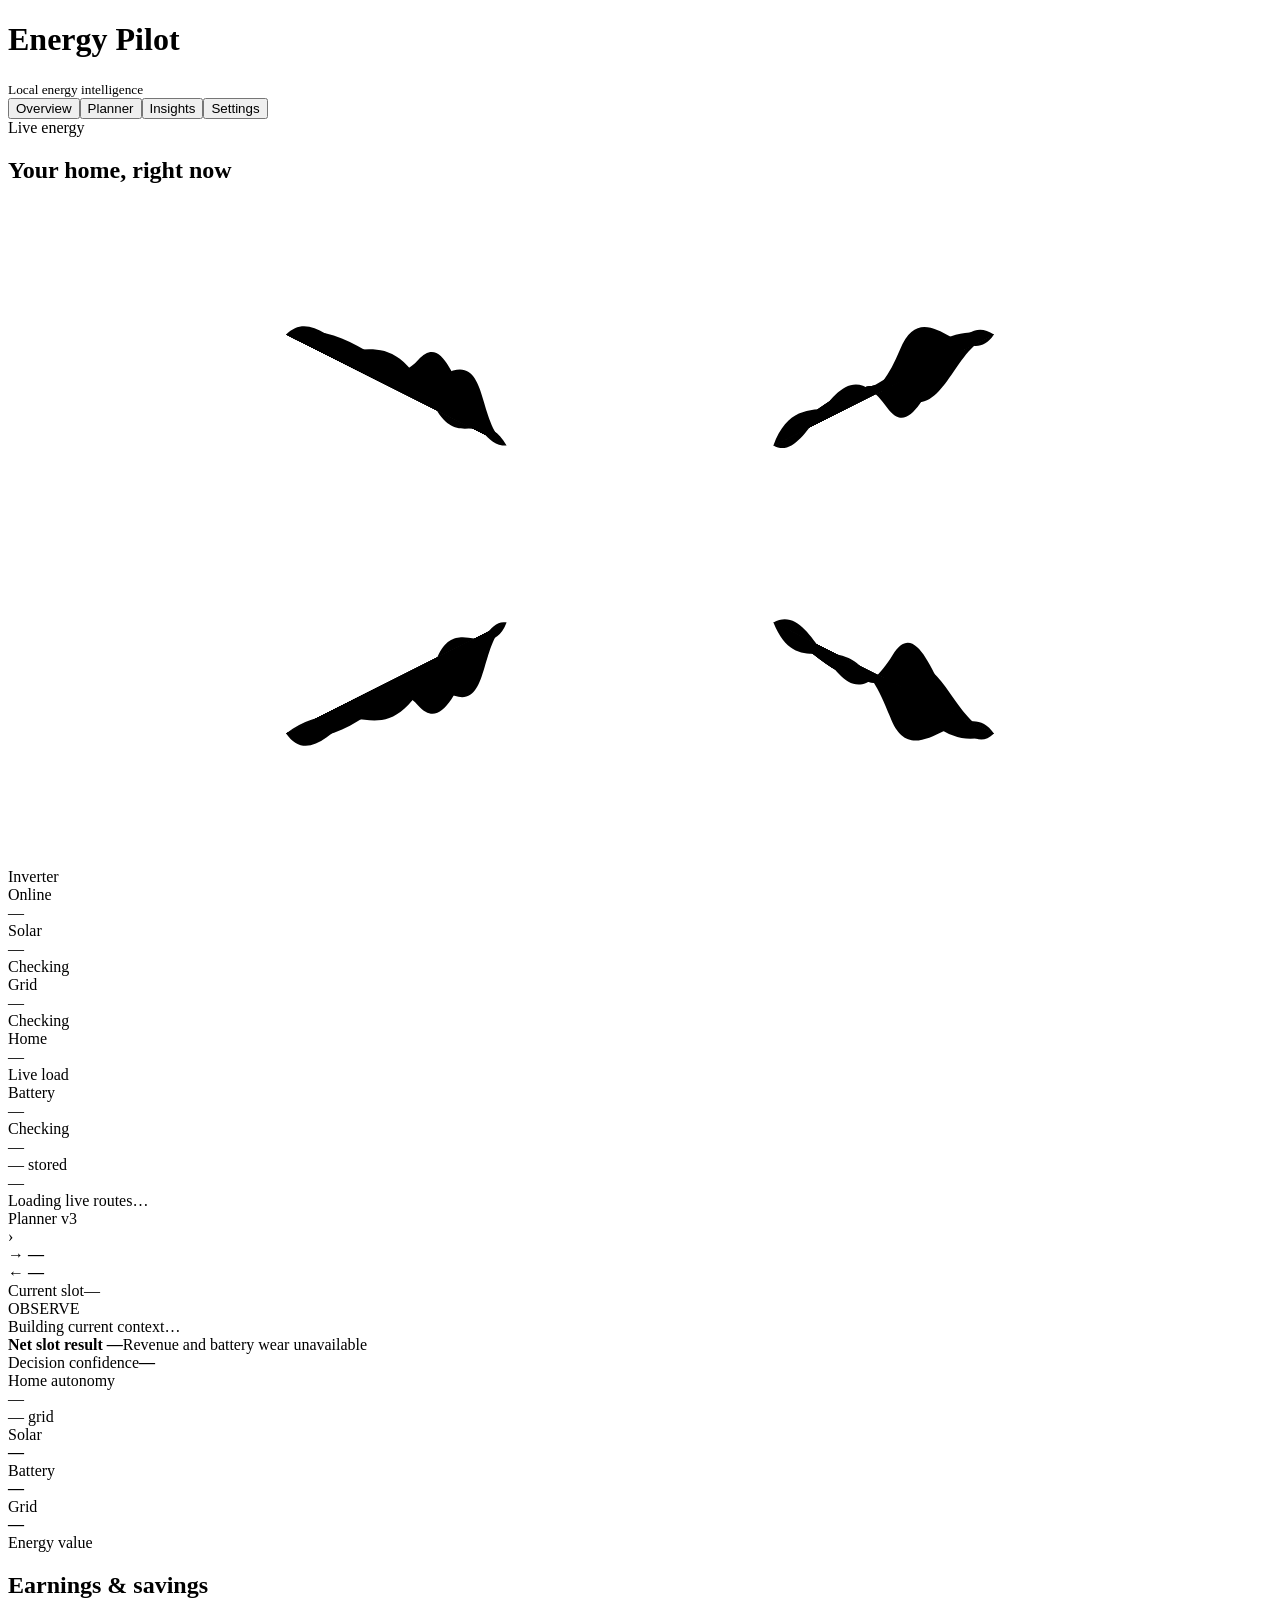
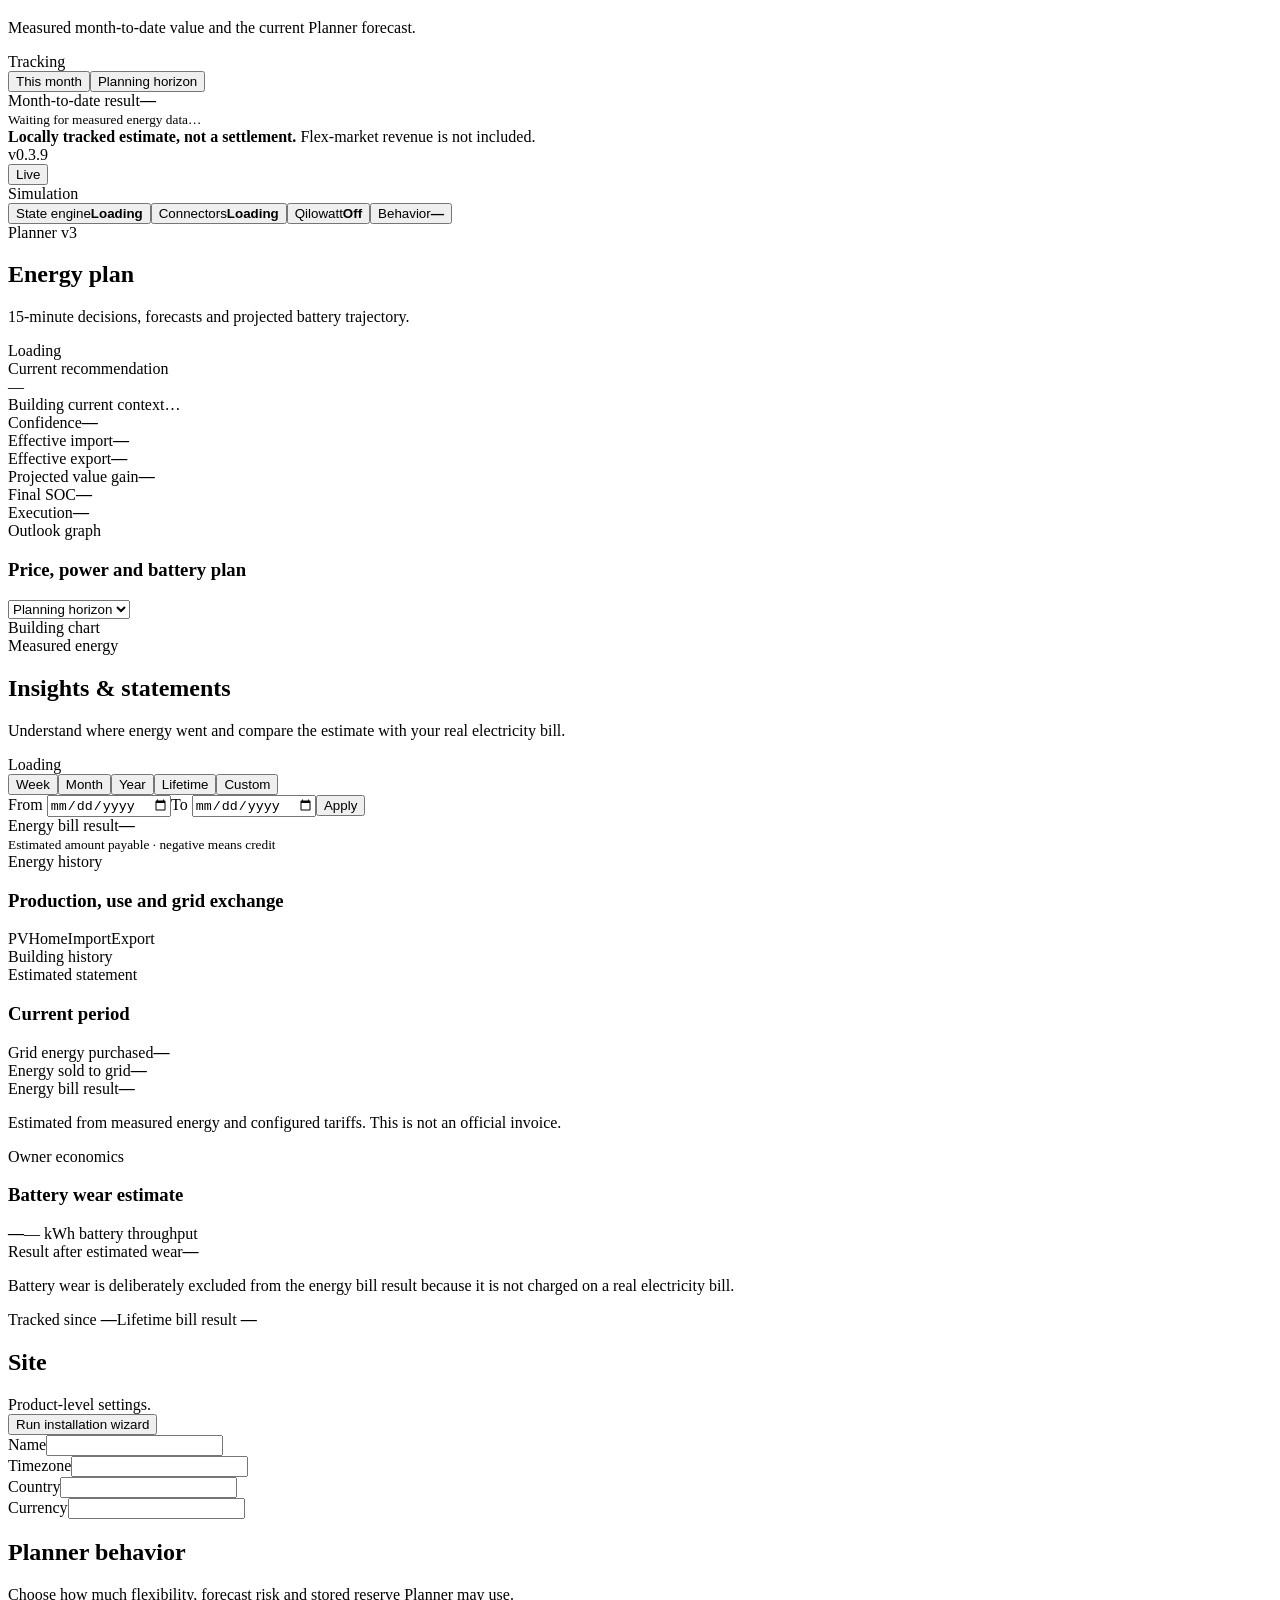
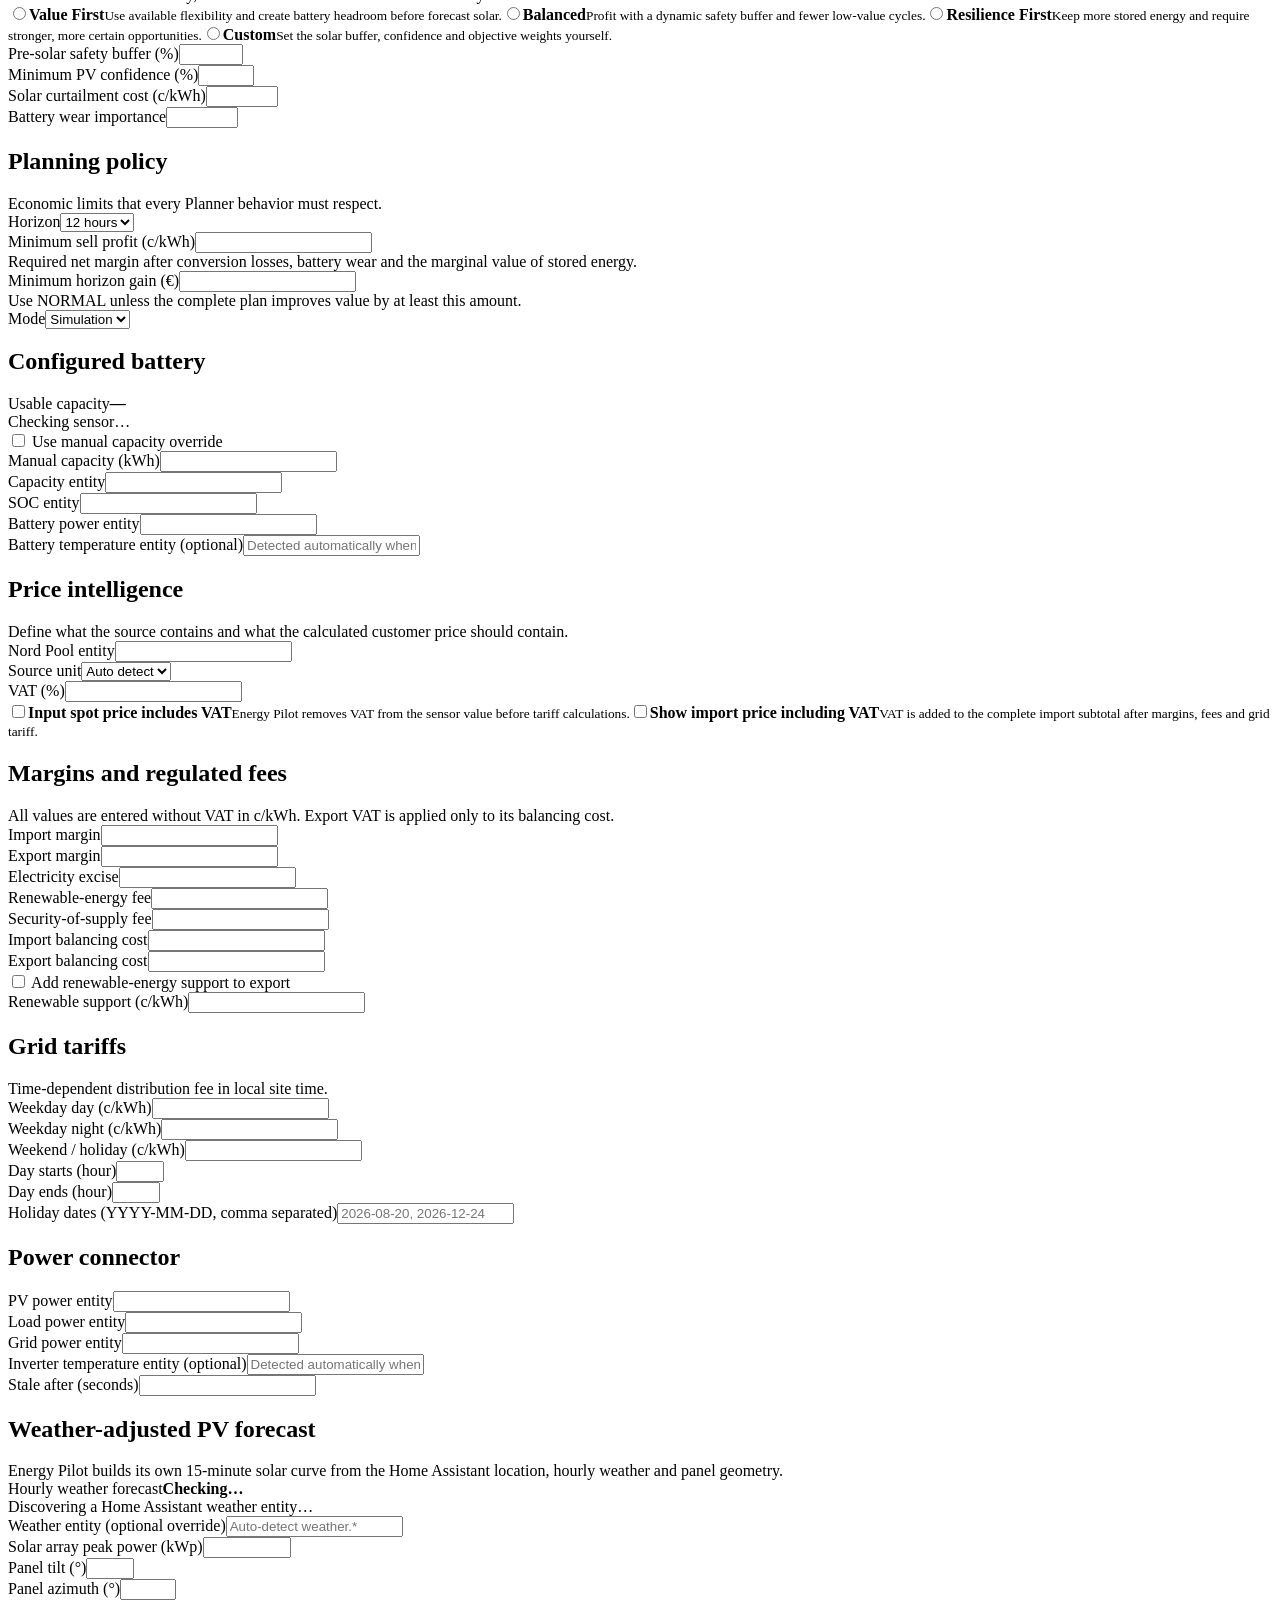
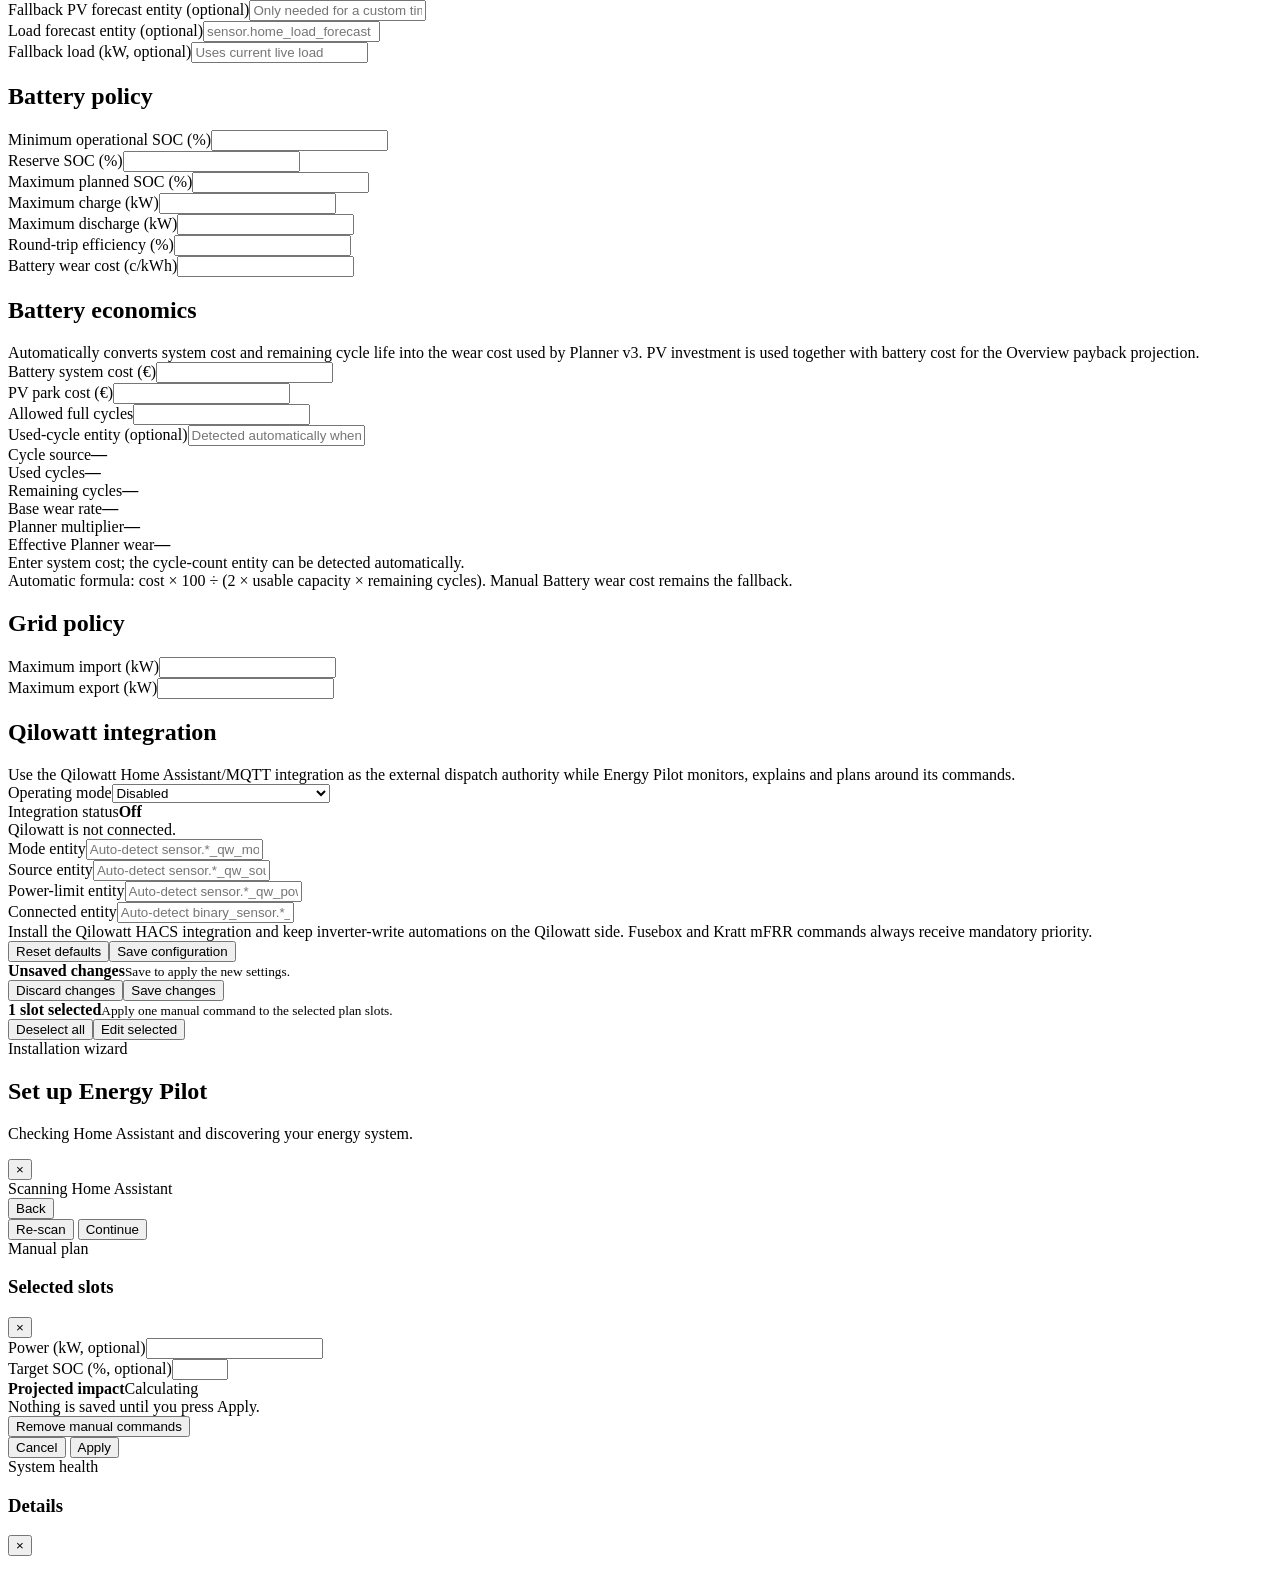
==== commit 7c59bd2e: "Release Energy Pilot v0.3.9" ====
--- a/energy_pilot/app/static/index.html
+++ b/energy_pilot/app/static/index.html
@@ -3,8 +3,8 @@
 <head>
 <meta charset="utf-8"><meta name="viewport" content="width=device-width,initial-scale=1">
 <title>Energy Pilot</title>
-<link rel="icon" href="static/house.svg?v=0.3.8" type="image/svg+xml">
-<link rel="stylesheet" href="static/styles.css?v=0.3.8-owner-backfill">
+<link rel="icon" href="static/house.svg?v=0.3.9" type="image/svg+xml">
+<link rel="stylesheet" href="static/styles.css?v=0.3.9-value-labels">
 </head><body><main>
 <div class="topbar"><div class="brand"><div class="mark"><span class="icon-shape icon-house" aria-hidden="true"></span></div><div><h1>Energy Pilot</h1><small id="siteLabel">Local energy intelligence</small></div></div><div class="nav" aria-label="Primary navigation"><button class="tab active" data-tab="overview"><span class="icon-shape icon-house nav-icon" aria-hidden="true"></span><span>Overview</span></button><button class="tab" data-tab="plannerPage"><span class="icon-shape icon-planner nav-icon" aria-hidden="true"></span><span>Planner</span></button><button class="tab" data-tab="insightsPage"><span class="icon-shape icon-insights nav-icon" aria-hidden="true"></span><span>Insights</span></button><button class="tab" data-tab="settings"><span class="icon-shape icon-settings nav-icon" aria-hidden="true"></span><span>Settings</span></button></div></div>
 <section id="overview"><div class="hero">
@@ -48,7 +48,7 @@
 <div class="card balance explainable" data-explain="autonomy" role="button" tabindex="0"><div class="balance-head"><div><div class="eyebrow">Home autonomy</div><div id="autonomyValue" class="autonomy">—</div></div><div class="muted" id="gridDependency">— grid</div></div><div class="supply"><div class="supply-row"><span>Solar</span><div class="supply-track"><i id="sharePv" class="pv"></i></div><strong id="sharePvValue">—</strong></div><div class="supply-row"><span>Battery</span><div class="supply-track"><i id="shareBattery" class="battery"></i></div><strong id="shareBatteryValue">—</strong></div><div class="supply-row"><span>Grid</span><div class="supply-track"><i id="shareGrid" class="grid"></i></div><strong id="shareGridValue">—</strong></div></div></div>
 </div></div>
 <section class="card benefits" aria-labelledby="benefitsTitle"><div class="benefits-head"><div class="benefits-title"><div class="eyebrow">Energy value</div><h2 id="benefitsTitle">Earnings &amp; savings</h2><p>Measured month-to-date value and the current Planner forecast.</p></div><div class="benefits-controls"><span id="benefitBadge" class="forecast-badge">Tracking</span><div class="benefit-period" role="group" aria-label="Earnings period"><button class="active" type="button" data-benefit-period="month">This month</button><button type="button" data-benefit-period="horizon">Planning horizon</button></div></div></div><div class="benefits-body"><div class="benefit-total"><div><span id="benefitTotalLabel">Month-to-date result</span><strong id="benefitTotal">—</strong></div><small id="benefitTotalDetail">Waiting for measured energy data…</small></div><div id="benefitGrid" class="benefit-grid"></div></div><div id="benefitsNote" class="benefits-note"><strong>Locally tracked estimate, not a settlement.</strong> Flex-market revenue is not included.</div></section>
-<footer class="system-footer" aria-label="System health"><div class="pill badge-version">v<span id="versionLabel">0.3.8</span></div><button class="pill top-status" type="button" data-explain="updated" aria-label="Live data status and last update"><i class="live-dot"></i><span id="freshness">Live</span></button><div class="pill" id="modeBadge">Simulation</div><button class="system-chip" type="button" data-explain="state"><span>State engine</span><span class="health-value"><i id="systemDot" class="dot"></i><strong id="systemState">Loading</strong></span></button><button class="system-chip" type="button" data-explain="connectors"><span>Connectors</span><span class="health-value"><i id="connectorDot" class="dot"></i><strong id="connectorState">Loading</strong></span></button><button class="system-chip" type="button" data-explain="qilowatt"><span>Qilowatt</span><span class="health-value"><i id="qilowattDot" class="dot"></i><strong id="qilowattState">Off</strong></span></button><button class="system-chip" type="button" data-explain="strategy"><span>Behavior</span><strong id="strategyValue">—</strong></button></footer>
+<footer class="system-footer" aria-label="System health"><div class="pill badge-version">v<span id="versionLabel">0.3.9</span></div><button class="pill top-status" type="button" data-explain="updated" aria-label="Live data status and last update"><i class="live-dot"></i><span id="freshness">Live</span></button><div class="pill" id="modeBadge">Simulation</div><button class="system-chip" type="button" data-explain="state"><span>State engine</span><span class="health-value"><i id="systemDot" class="dot"></i><strong id="systemState">Loading</strong></span></button><button class="system-chip" type="button" data-explain="connectors"><span>Connectors</span><span class="health-value"><i id="connectorDot" class="dot"></i><strong id="connectorState">Loading</strong></span></button><button class="system-chip" type="button" data-explain="qilowatt"><span>Qilowatt</span><span class="health-value"><i id="qilowattDot" class="dot"></i><strong id="qilowattState">Off</strong></span></button><button class="system-chip" type="button" data-explain="strategy"><span>Behavior</span><strong id="strategyValue">—</strong></button></footer>
 </section>
 <section id="plannerPage" class="planner-page hidden">
 <div class="planner-page-head"><div><div class="eyebrow">Planner v3</div><h2>Energy plan</h2><p>15-minute decisions, forecasts and projected battery trajectory.</p></div><span id="plannerPageQuality" class="forecast-badge">Loading</span></div>
@@ -90,4 +90,4 @@
 <div class="setup-actions"><button id="setupBack" class="btn" type="button">Back</button><div><button id="setupRescan" class="btn" type="button">Re-scan</button> <button id="setupNext" class="btn primary" type="button">Continue</button></div></div>
 </section>
 </div>
-<div id="overrideBackdrop" class="override-backdrop" aria-hidden="true"><section class="override-modal" role="dialog" aria-modal="true"><div class="info-modal-top"><div><div class="eyebrow">Manual plan</div><h3 id="overrideTitle">Selected slots</h3></div><button id="overrideClose" class="info-close" type="button">×</button></div><div id="overrideActions" class="override-actions"></div><div class="override-fields"><div class="field"><label>Power (kW, optional)</label><input id="overridePower" type="number" min="0" step="0.1"></div><div class="field"><label>Target SOC (%, optional)</label><input id="overrideSoc" type="number" min="0" max="100" step="1"></div></div><div id="overridePreview" class="override-preview" aria-live="polite" aria-busy="true"><div class="override-preview-head"><strong>Projected impact</strong><span class="preview-status loading"><span class="loading-indicator compact"><i class="loading-spinner" aria-hidden="true"></i><span>Calculating</span></span></span></div><div class="preview-note">Nothing is saved until you press Apply.</div></div><div class="override-buttons"><button id="overrideRemove" class="btn">Remove manual commands</button><div><button id="overrideCancel" class="btn">Cancel</button> <button id="overrideApply" class="btn primary">Apply</button></div></div></section></div><div id="infoBackdrop" class="info-backdrop" aria-hidden="true"><section id="infoModal" class="info-modal" role="dialog" aria-modal="true" aria-labelledby="infoTitle"><div class="info-modal-top"><div><div id="infoEyebrow" class="eyebrow">System health</div><h3 id="infoTitle">Details</h3></div><button id="infoClose" class="info-close" type="button" aria-label="Close">×</button></div><p id="infoText"></p><div id="infoDetail" class="info-detail"></div></section></div><script src="static/app.js?v=0.3.8-owner-backfill" defer></script></body></html>
+<div id="overrideBackdrop" class="override-backdrop" aria-hidden="true"><section class="override-modal" role="dialog" aria-modal="true"><div class="info-modal-top"><div><div class="eyebrow">Manual plan</div><h3 id="overrideTitle">Selected slots</h3></div><button id="overrideClose" class="info-close" type="button">×</button></div><div id="overrideActions" class="override-actions"></div><div class="override-fields"><div class="field"><label>Power (kW, optional)</label><input id="overridePower" type="number" min="0" step="0.1"></div><div class="field"><label>Target SOC (%, optional)</label><input id="overrideSoc" type="number" min="0" max="100" step="1"></div></div><div id="overridePreview" class="override-preview" aria-live="polite" aria-busy="true"><div class="override-preview-head"><strong>Projected impact</strong><span class="preview-status loading"><span class="loading-indicator compact"><i class="loading-spinner" aria-hidden="true"></i><span>Calculating</span></span></span></div><div class="preview-note">Nothing is saved until you press Apply.</div></div><div class="override-buttons"><button id="overrideRemove" class="btn">Remove manual commands</button><div><button id="overrideCancel" class="btn">Cancel</button> <button id="overrideApply" class="btn primary">Apply</button></div></div></section></div><div id="infoBackdrop" class="info-backdrop" aria-hidden="true"><section id="infoModal" class="info-modal" role="dialog" aria-modal="true" aria-labelledby="infoTitle"><div class="info-modal-top"><div><div id="infoEyebrow" class="eyebrow">System health</div><h3 id="infoTitle">Details</h3></div><button id="infoClose" class="info-close" type="button" aria-label="Close">×</button></div><p id="infoText"></p><div id="infoDetail" class="info-detail"></div></section></div><script src="static/app.js?v=0.3.9-value-labels" defer></script></body></html>
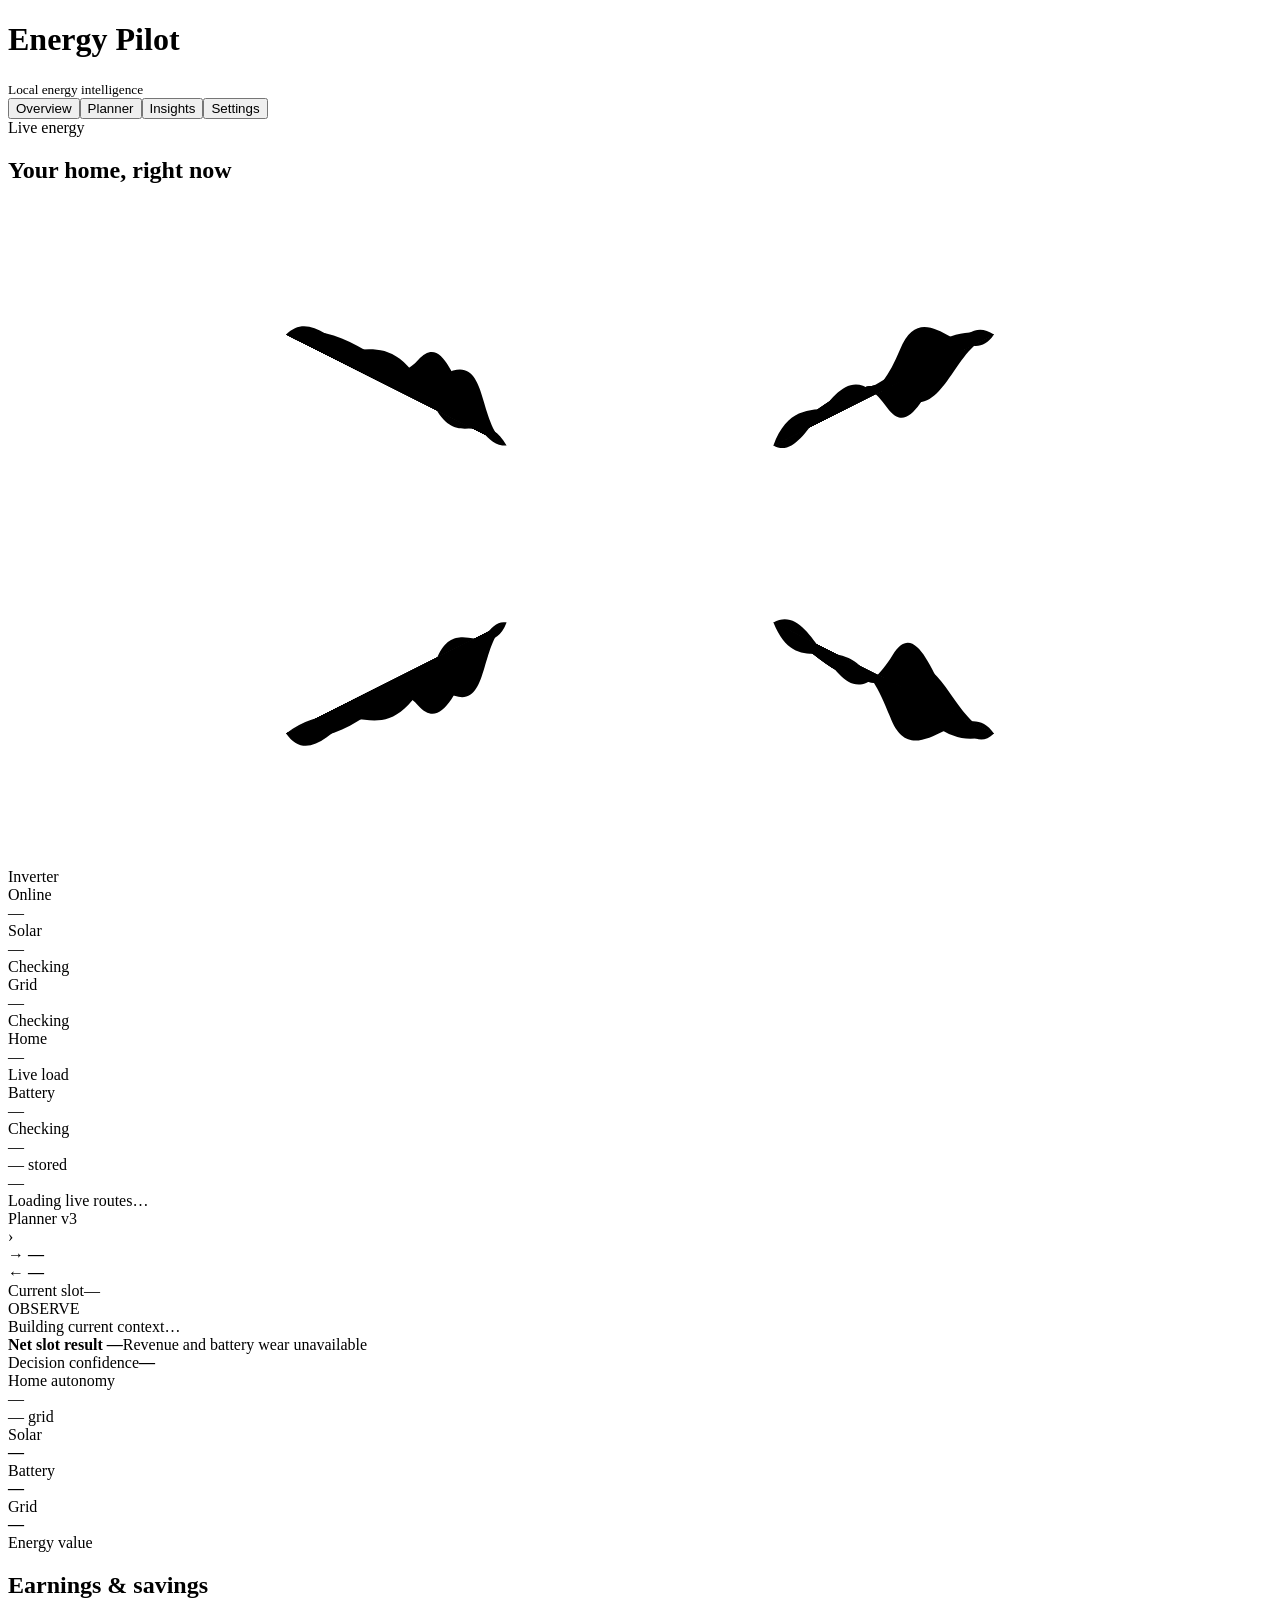
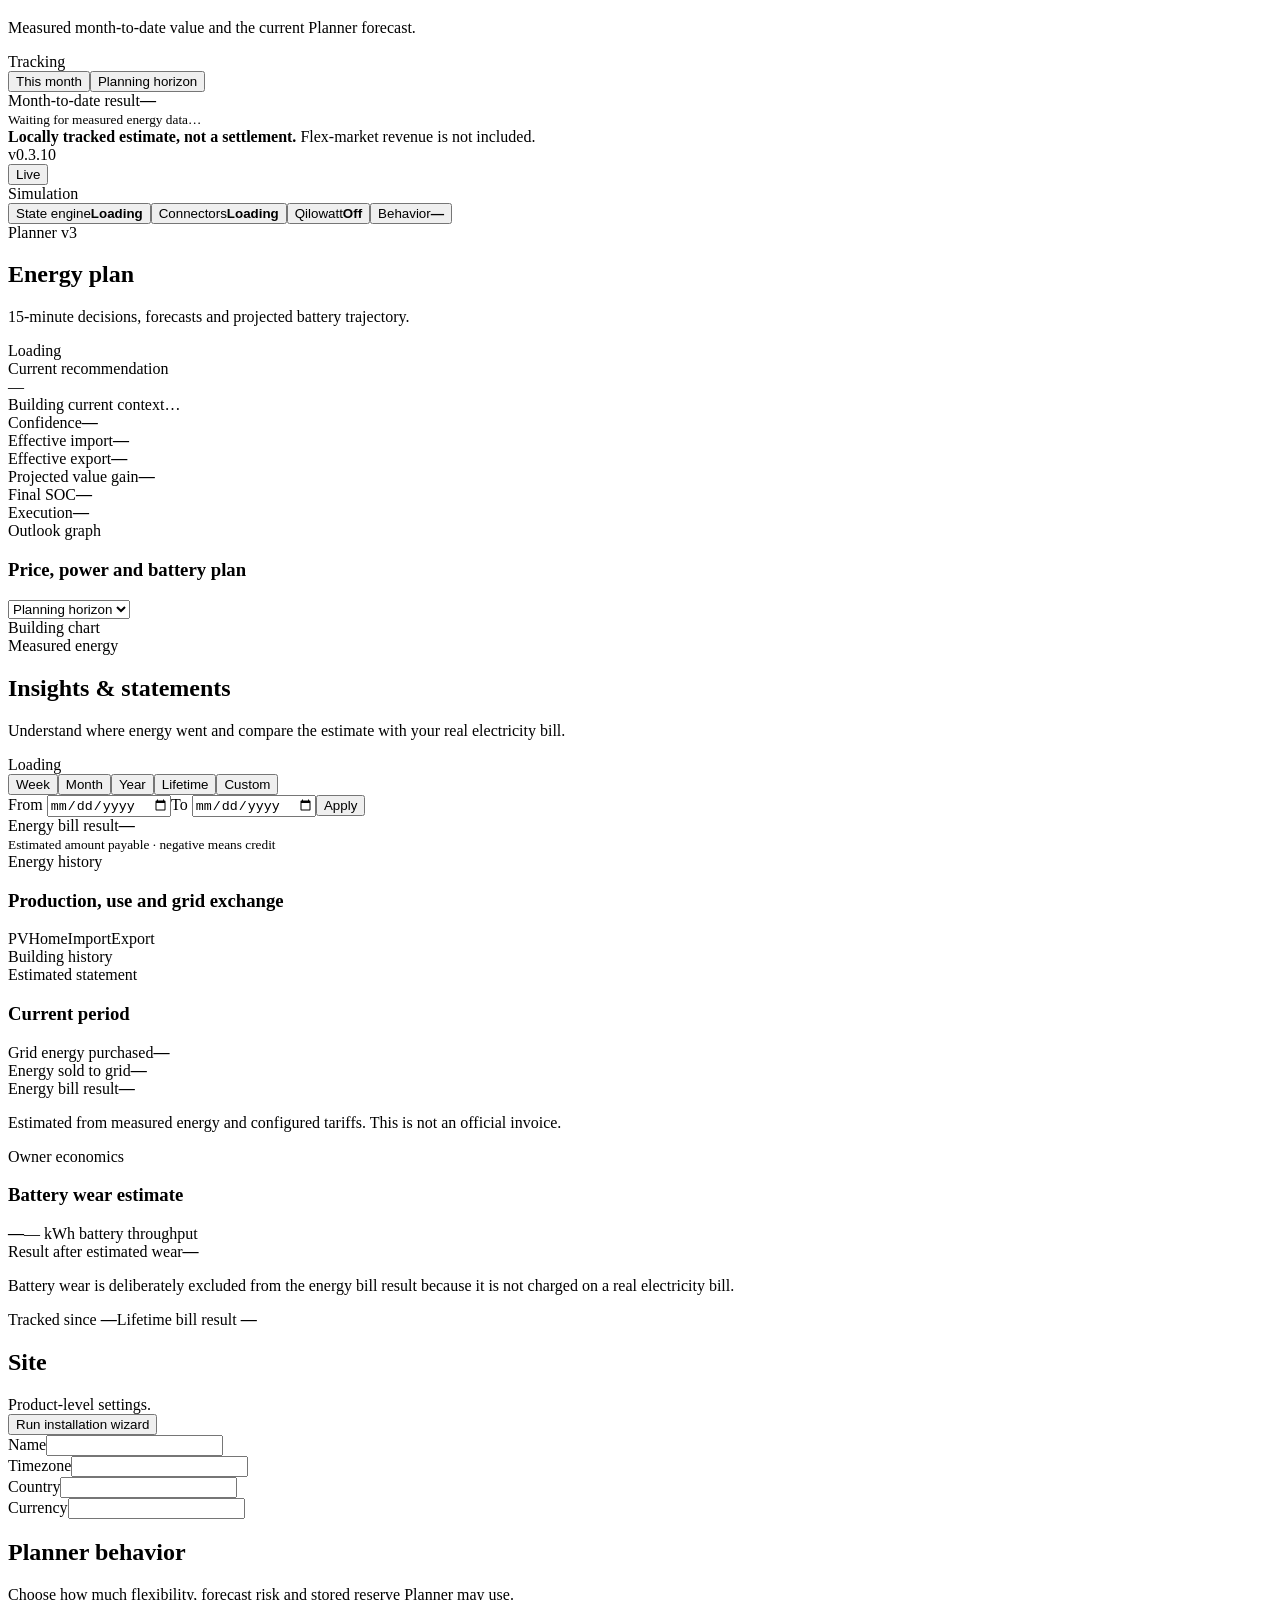
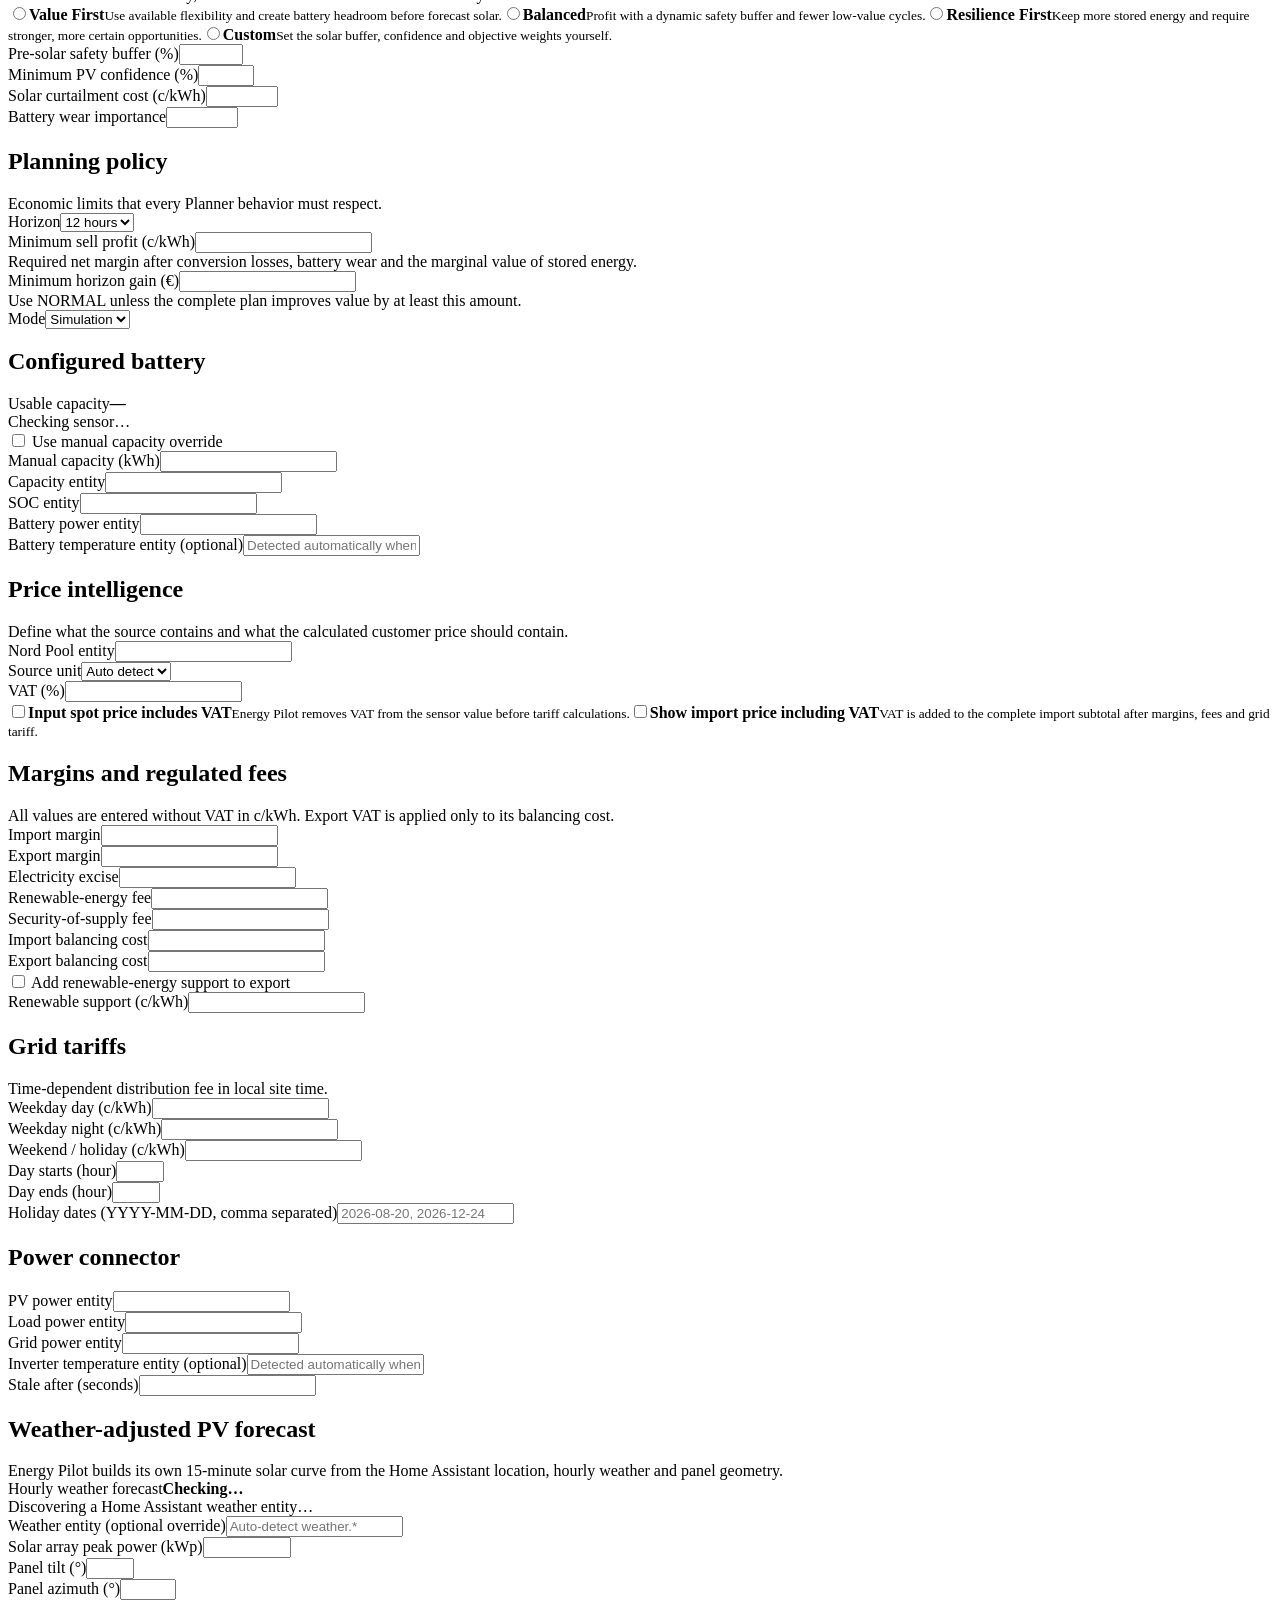
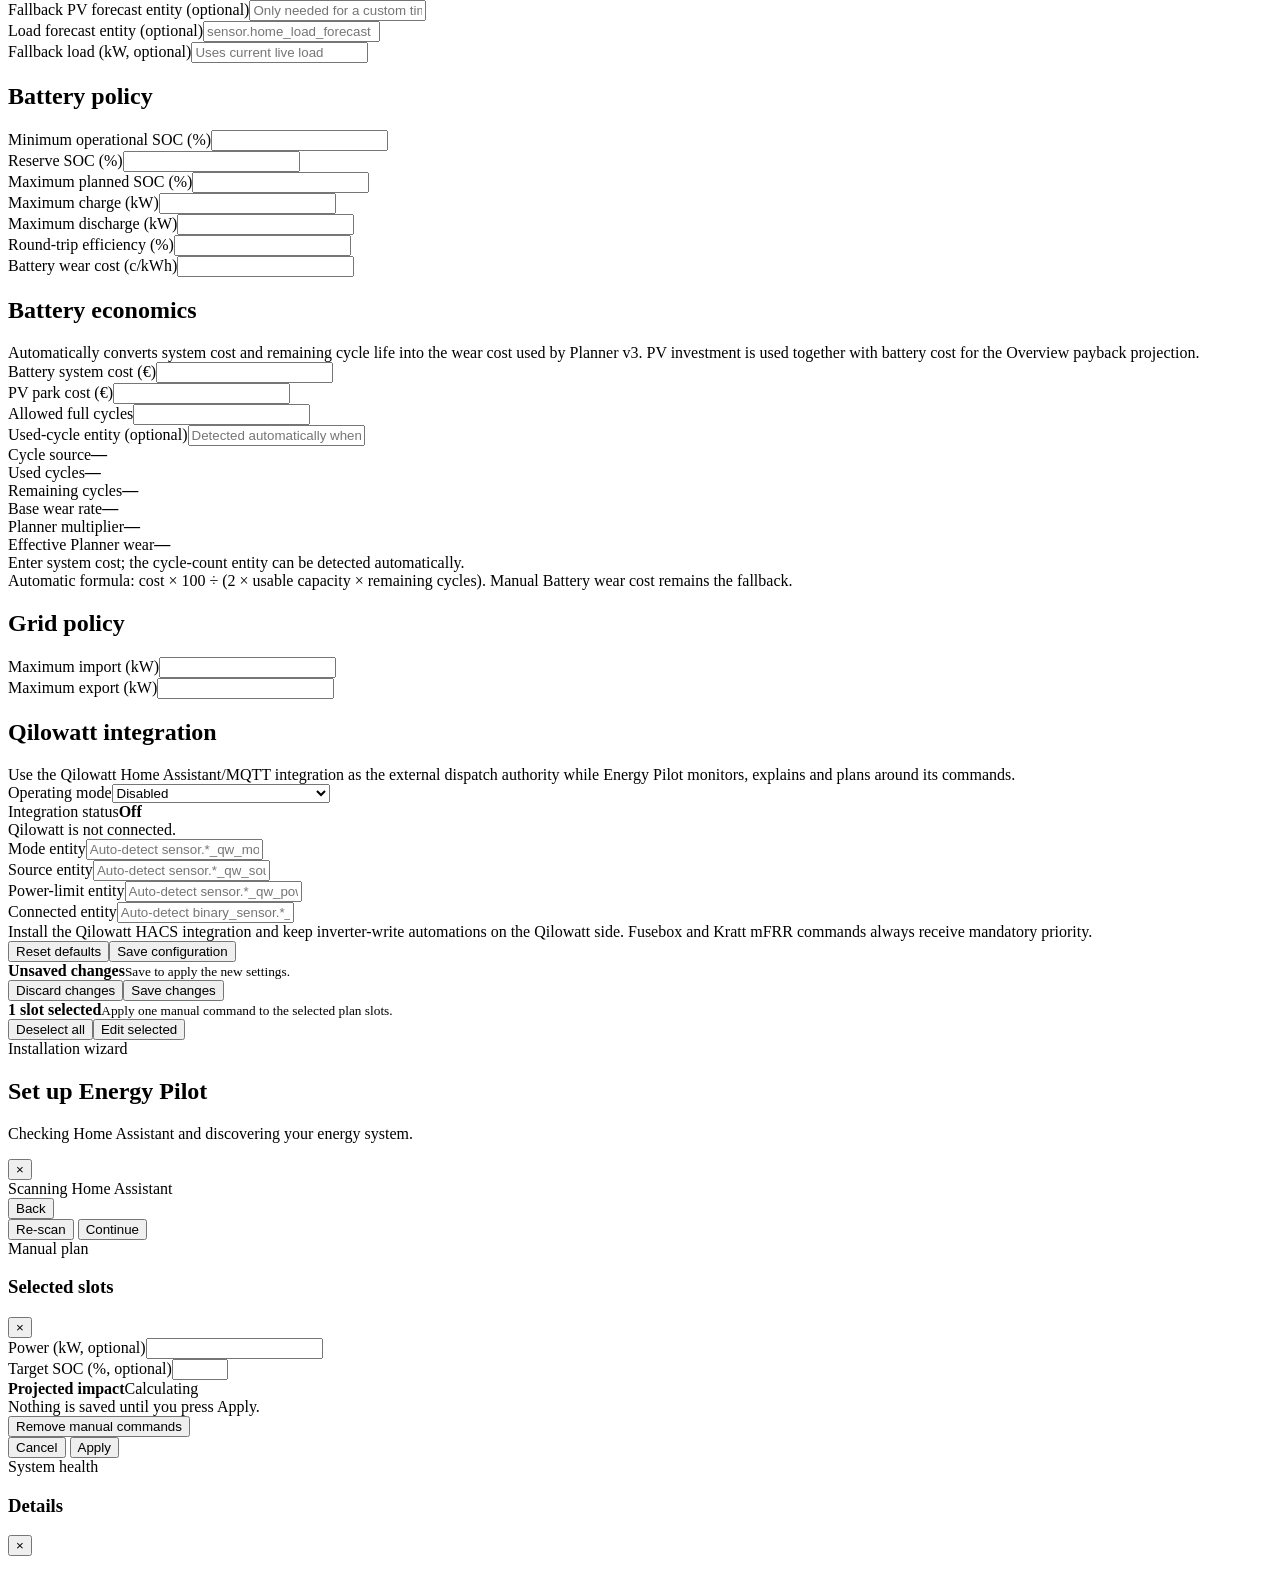
==== commit d6539b11: "Release Energy Pilot v0.3.10" ====
--- a/energy_pilot/app/static/index.html
+++ b/energy_pilot/app/static/index.html
@@ -3,8 +3,8 @@
 <head>
 <meta charset="utf-8"><meta name="viewport" content="width=device-width,initial-scale=1">
 <title>Energy Pilot</title>
-<link rel="icon" href="static/house.svg?v=0.3.9" type="image/svg+xml">
-<link rel="stylesheet" href="static/styles.css?v=0.3.9-value-labels">
+<link rel="icon" href="static/house.svg?v=0.3.10" type="image/svg+xml">
+<link rel="stylesheet" href="static/styles.css?v=0.3.10-flow-history">
 </head><body><main>
 <div class="topbar"><div class="brand"><div class="mark"><span class="icon-shape icon-house" aria-hidden="true"></span></div><div><h1>Energy Pilot</h1><small id="siteLabel">Local energy intelligence</small></div></div><div class="nav" aria-label="Primary navigation"><button class="tab active" data-tab="overview"><span class="icon-shape icon-house nav-icon" aria-hidden="true"></span><span>Overview</span></button><button class="tab" data-tab="plannerPage"><span class="icon-shape icon-planner nav-icon" aria-hidden="true"></span><span>Planner</span></button><button class="tab" data-tab="insightsPage"><span class="icon-shape icon-insights nav-icon" aria-hidden="true"></span><span>Insights</span></button><button class="tab" data-tab="settings"><span class="icon-shape icon-settings nav-icon" aria-hidden="true"></span><span>Settings</span></button></div></div>
 <section id="overview"><div class="hero">
@@ -48,7 +48,7 @@
 <div class="card balance explainable" data-explain="autonomy" role="button" tabindex="0"><div class="balance-head"><div><div class="eyebrow">Home autonomy</div><div id="autonomyValue" class="autonomy">—</div></div><div class="muted" id="gridDependency">— grid</div></div><div class="supply"><div class="supply-row"><span>Solar</span><div class="supply-track"><i id="sharePv" class="pv"></i></div><strong id="sharePvValue">—</strong></div><div class="supply-row"><span>Battery</span><div class="supply-track"><i id="shareBattery" class="battery"></i></div><strong id="shareBatteryValue">—</strong></div><div class="supply-row"><span>Grid</span><div class="supply-track"><i id="shareGrid" class="grid"></i></div><strong id="shareGridValue">—</strong></div></div></div>
 </div></div>
 <section class="card benefits" aria-labelledby="benefitsTitle"><div class="benefits-head"><div class="benefits-title"><div class="eyebrow">Energy value</div><h2 id="benefitsTitle">Earnings &amp; savings</h2><p>Measured month-to-date value and the current Planner forecast.</p></div><div class="benefits-controls"><span id="benefitBadge" class="forecast-badge">Tracking</span><div class="benefit-period" role="group" aria-label="Earnings period"><button class="active" type="button" data-benefit-period="month">This month</button><button type="button" data-benefit-period="horizon">Planning horizon</button></div></div></div><div class="benefits-body"><div class="benefit-total"><div><span id="benefitTotalLabel">Month-to-date result</span><strong id="benefitTotal">—</strong></div><small id="benefitTotalDetail">Waiting for measured energy data…</small></div><div id="benefitGrid" class="benefit-grid"></div></div><div id="benefitsNote" class="benefits-note"><strong>Locally tracked estimate, not a settlement.</strong> Flex-market revenue is not included.</div></section>
-<footer class="system-footer" aria-label="System health"><div class="pill badge-version">v<span id="versionLabel">0.3.9</span></div><button class="pill top-status" type="button" data-explain="updated" aria-label="Live data status and last update"><i class="live-dot"></i><span id="freshness">Live</span></button><div class="pill" id="modeBadge">Simulation</div><button class="system-chip" type="button" data-explain="state"><span>State engine</span><span class="health-value"><i id="systemDot" class="dot"></i><strong id="systemState">Loading</strong></span></button><button class="system-chip" type="button" data-explain="connectors"><span>Connectors</span><span class="health-value"><i id="connectorDot" class="dot"></i><strong id="connectorState">Loading</strong></span></button><button class="system-chip" type="button" data-explain="qilowatt"><span>Qilowatt</span><span class="health-value"><i id="qilowattDot" class="dot"></i><strong id="qilowattState">Off</strong></span></button><button class="system-chip" type="button" data-explain="strategy"><span>Behavior</span><strong id="strategyValue">—</strong></button></footer>
+<footer class="system-footer" aria-label="System health"><div class="pill badge-version">v<span id="versionLabel">0.3.10</span></div><button class="pill top-status" type="button" data-explain="updated" aria-label="Live data status and last update"><i class="live-dot"></i><span id="freshness">Live</span></button><div class="pill" id="modeBadge">Simulation</div><button class="system-chip" type="button" data-explain="state"><span>State engine</span><span class="health-value"><i id="systemDot" class="dot"></i><strong id="systemState">Loading</strong></span></button><button class="system-chip" type="button" data-explain="connectors"><span>Connectors</span><span class="health-value"><i id="connectorDot" class="dot"></i><strong id="connectorState">Loading</strong></span></button><button class="system-chip" type="button" data-explain="qilowatt"><span>Qilowatt</span><span class="health-value"><i id="qilowattDot" class="dot"></i><strong id="qilowattState">Off</strong></span></button><button class="system-chip" type="button" data-explain="strategy"><span>Behavior</span><strong id="strategyValue">—</strong></button></footer>
 </section>
 <section id="plannerPage" class="planner-page hidden">
 <div class="planner-page-head"><div><div class="eyebrow">Planner v3</div><h2>Energy plan</h2><p>15-minute decisions, forecasts and projected battery trajectory.</p></div><span id="plannerPageQuality" class="forecast-badge">Loading</span></div>
@@ -90,4 +90,4 @@
 <div class="setup-actions"><button id="setupBack" class="btn" type="button">Back</button><div><button id="setupRescan" class="btn" type="button">Re-scan</button> <button id="setupNext" class="btn primary" type="button">Continue</button></div></div>
 </section>
 </div>
-<div id="overrideBackdrop" class="override-backdrop" aria-hidden="true"><section class="override-modal" role="dialog" aria-modal="true"><div class="info-modal-top"><div><div class="eyebrow">Manual plan</div><h3 id="overrideTitle">Selected slots</h3></div><button id="overrideClose" class="info-close" type="button">×</button></div><div id="overrideActions" class="override-actions"></div><div class="override-fields"><div class="field"><label>Power (kW, optional)</label><input id="overridePower" type="number" min="0" step="0.1"></div><div class="field"><label>Target SOC (%, optional)</label><input id="overrideSoc" type="number" min="0" max="100" step="1"></div></div><div id="overridePreview" class="override-preview" aria-live="polite" aria-busy="true"><div class="override-preview-head"><strong>Projected impact</strong><span class="preview-status loading"><span class="loading-indicator compact"><i class="loading-spinner" aria-hidden="true"></i><span>Calculating</span></span></span></div><div class="preview-note">Nothing is saved until you press Apply.</div></div><div class="override-buttons"><button id="overrideRemove" class="btn">Remove manual commands</button><div><button id="overrideCancel" class="btn">Cancel</button> <button id="overrideApply" class="btn primary">Apply</button></div></div></section></div><div id="infoBackdrop" class="info-backdrop" aria-hidden="true"><section id="infoModal" class="info-modal" role="dialog" aria-modal="true" aria-labelledby="infoTitle"><div class="info-modal-top"><div><div id="infoEyebrow" class="eyebrow">System health</div><h3 id="infoTitle">Details</h3></div><button id="infoClose" class="info-close" type="button" aria-label="Close">×</button></div><p id="infoText"></p><div id="infoDetail" class="info-detail"></div></section></div><script src="static/app.js?v=0.3.9-value-labels" defer></script></body></html>
+<div id="overrideBackdrop" class="override-backdrop" aria-hidden="true"><section class="override-modal" role="dialog" aria-modal="true"><div class="info-modal-top"><div><div class="eyebrow">Manual plan</div><h3 id="overrideTitle">Selected slots</h3></div><button id="overrideClose" class="info-close" type="button">×</button></div><div id="overrideActions" class="override-actions"></div><div class="override-fields"><div class="field"><label>Power (kW, optional)</label><input id="overridePower" type="number" min="0" step="0.1"></div><div class="field"><label>Target SOC (%, optional)</label><input id="overrideSoc" type="number" min="0" max="100" step="1"></div></div><div id="overridePreview" class="override-preview" aria-live="polite" aria-busy="true"><div class="override-preview-head"><strong>Projected impact</strong><span class="preview-status loading"><span class="loading-indicator compact"><i class="loading-spinner" aria-hidden="true"></i><span>Calculating</span></span></span></div><div class="preview-note">Nothing is saved until you press Apply.</div></div><div class="override-buttons"><button id="overrideRemove" class="btn">Remove manual commands</button><div><button id="overrideCancel" class="btn">Cancel</button> <button id="overrideApply" class="btn primary">Apply</button></div></div></section></div><div id="infoBackdrop" class="info-backdrop" aria-hidden="true"><section id="infoModal" class="info-modal" role="dialog" aria-modal="true" aria-labelledby="infoTitle"><div class="info-modal-top"><div><div id="infoEyebrow" class="eyebrow">System health</div><h3 id="infoTitle">Details</h3></div><button id="infoClose" class="info-close" type="button" aria-label="Close">×</button></div><p id="infoText"></p><div id="infoDetail" class="info-detail"></div></section></div><script src="static/app.js?v=0.3.10-flow-history" defer></script></body></html>
